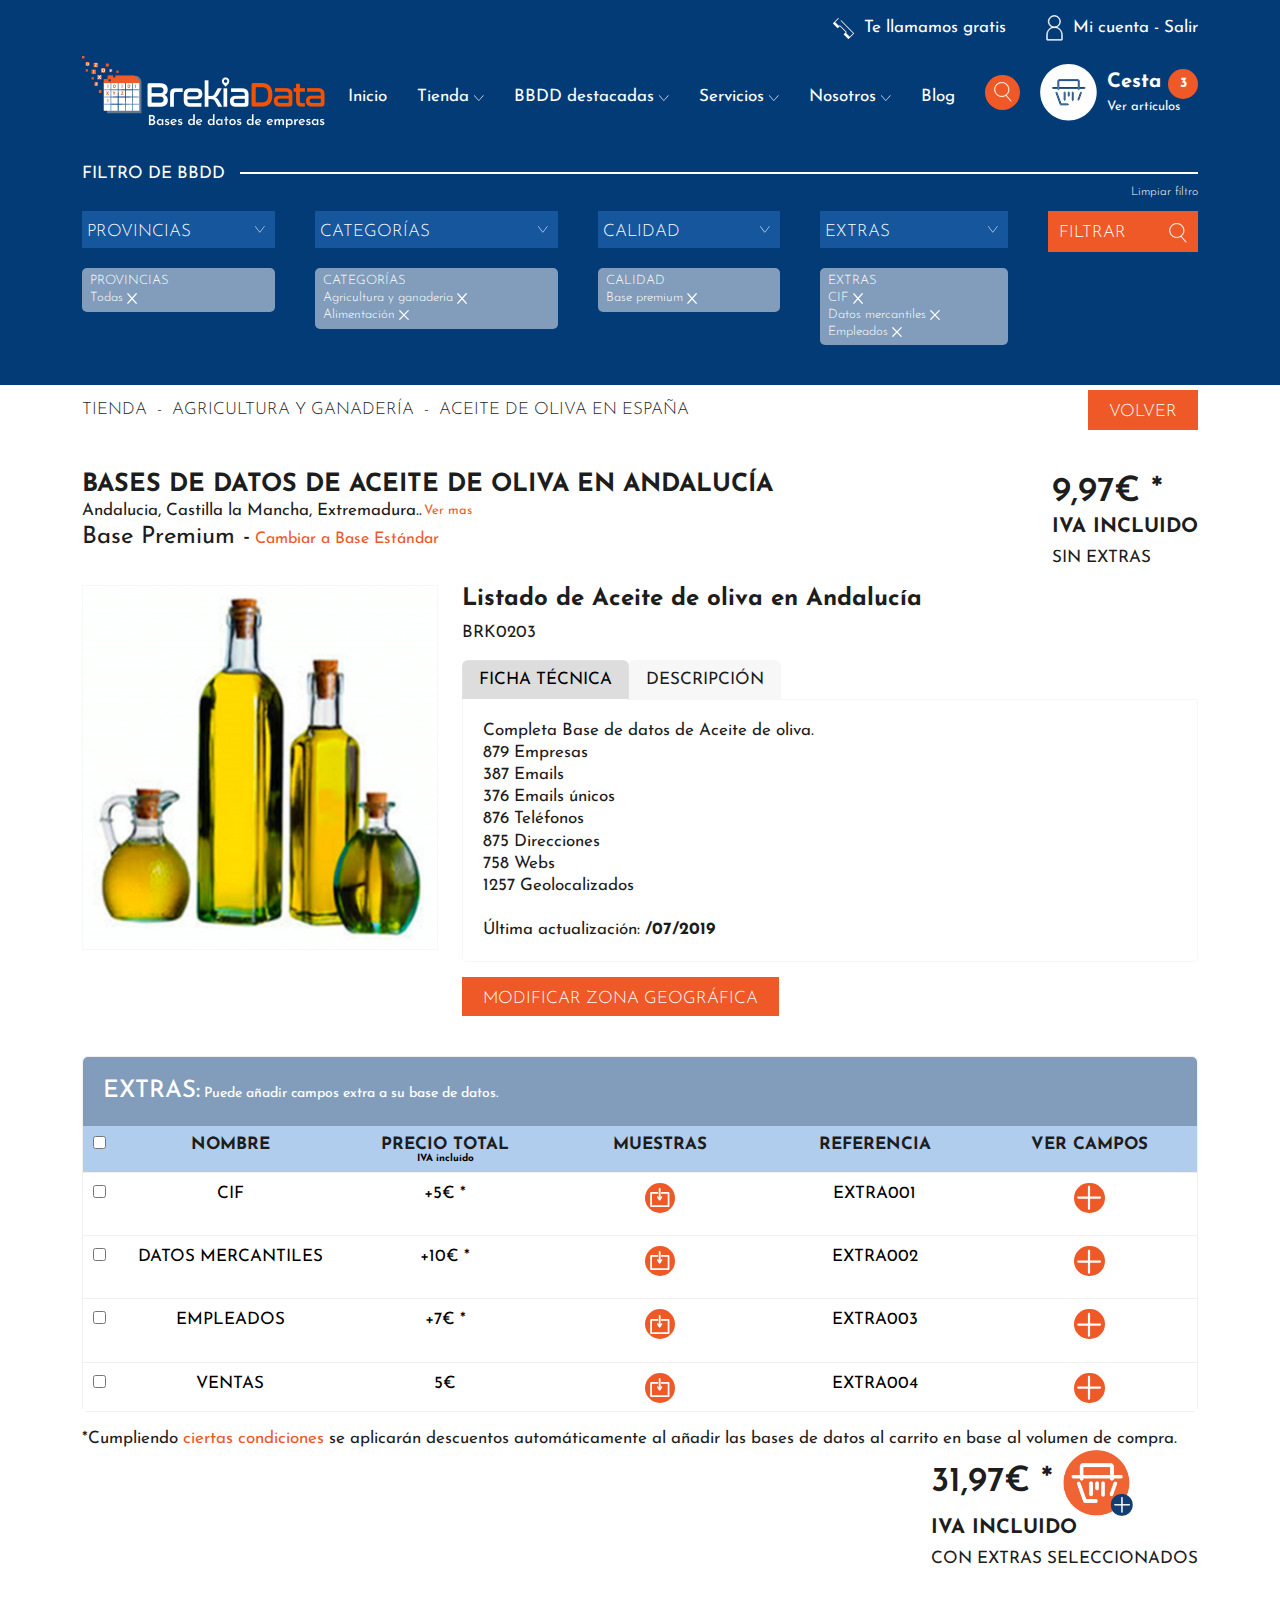
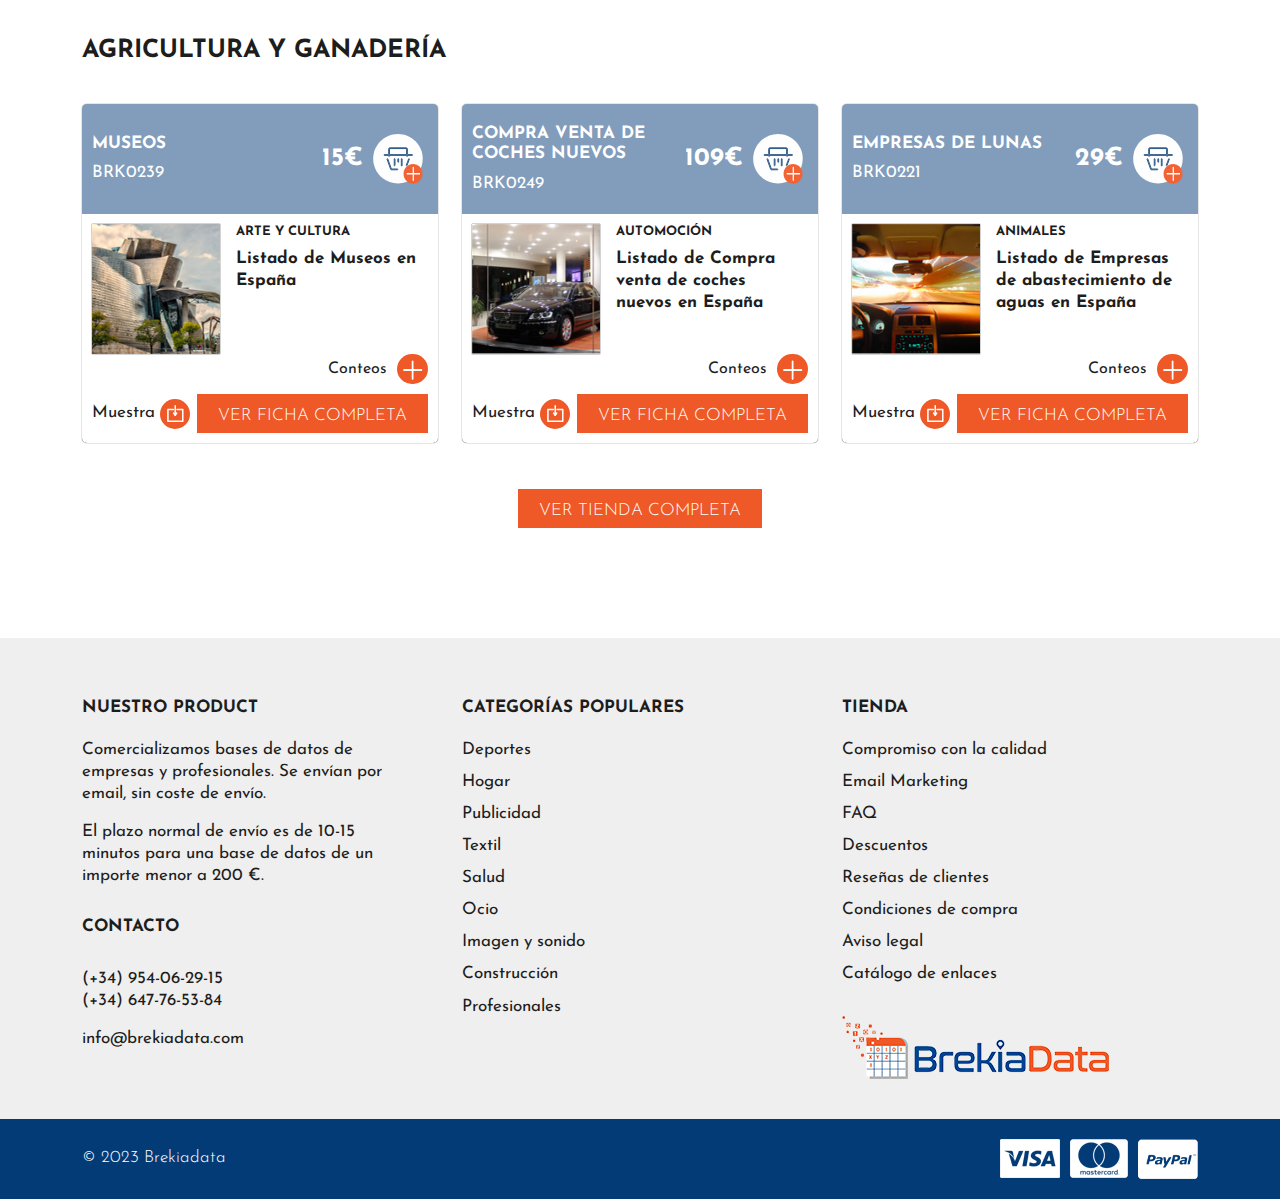
==== art-individal-Localizacio.html @ cdda5ea3 "seven page" ====
<!DOCTYPE html>
<html lang="en">
  <head>
    <title>BrekiaData</title>
    <meta charset="utf-8" />
    <meta name="viewport" content="width=device-width, initial-scale=1" />
    <link
      href="https://cdn.jsdelivr.net/npm/bootstrap@5.3.0/dist/css/bootstrap.min.css"
      rel="stylesheet"
    />
    <link rel="preconnect" href="https://fonts.googleapis.com" />
    <link rel="preconnect" href="https://fonts.gstatic.com" crossorigin />
    <link
      href="https://fonts.googleapis.com/css2?family=Josefin+Sans:wght@300;400;500;600;700&display=swap"
      rel="stylesheet"
    />
    <link rel="stylesheet" href="css/style.css" />
    <script src="https://cdn.jsdelivr.net/npm/bootstrap@5.3.0/dist/js/bootstrap.bundle.min.js"></script>
  </head>
  <body>
    <header class="header">
      <div class="container">
        <div class="top_header">
          <ul class="nav">
            <li>
              <a href="#"
                ><img src="images/telefono.png" alt="" />Te llamamos gratis</a
              >
            </li>
            <li>
              <a href="#"
                ><img src="images/user_icon.svg" class="user_icon" alt="" />Mi
                cuenta - Salir</a
              >
            </li>
          </ul>
        </div>
        <div class="header_bottom">
          <div class="logo">
            <a href="index.html"><img src="images/logo.png" alt="logo" /></a>
          </div>
          <div class="navigation_wrap">
            <div class="overlay"></div>
            <div class="nav_wrap">
              <ul class="nav">
                <li class="cross_btn">
                  <button type="button">
                    <img src="" alt="cross icon" />
                  </button>
                </li>
                <li>
                  <a href="#">Inicio</a>
                </li>
                <li>
                  <a href="#"
                    >Tienda
                    <span>
                      <img
                        src="images/down-arrow.svg"
                        class="down_arrow"
                        alt=""
                      />
                    </span>
                  </a>
                  <div class="dropdown-submenu_wrap">
                    <ul class="dropdown-submenu">
                      <li>
                        <a href="#" class="dropdown-menus">BBDD España</a>
                      </li>
                      <li class="childlink">
                        <a href="javascript:void(0)" class="dropdown-menus"
                          >BBDD por comunidades
                          <span>
                            <img
                              src="images/down-arrow.svg"
                              class="down_arrow"
                              alt=""
                            /> </span
                        ></a>
                        <ul class="child-link">
                          <li class="">
                            <a
                              class=""
                              href="#"
                              title="Bases de datos de Andalucia"
                              >Andalucia</a
                            >
                          </li>
                          <li class="">
                            <a
                              class=""
                              href="#"
                              title="Bases de datos de Aragon"
                              >Aragon</a
                            >
                          </li>
                          <li class="">
                            <a
                              class=""
                              href="#"
                              title="Bases de datos de Asturias"
                              >Asturias</a
                            >
                          </li>
                          <li class="">
                            <a
                              class=""
                              href="#"
                              title="Bases de datos de Cantabria"
                              >Cantabria</a
                            >
                          </li>
                          <li class="">
                            <a
                              class=""
                              href="#"
                              title="Bases de datos de Castilla La Mancha"
                              >Castilla La Mancha</a
                            >
                          </li>
                          <li class="">
                            <a
                              class=""
                              href="#"
                              title="Bases de datos de Castilla Leon"
                              >Castilla Leon</a
                            >
                          </li>
                          <li class="">
                            <a
                              class=""
                              href="#"
                              title="Bases de datos de Cataluña"
                              >Cataluña</a
                            >
                          </li>
                          <li class="">
                            <a class="" href="#" title="Bases de datos de Ceuta"
                              >Ceuta</a
                            >
                          </li>
                          <li class="">
                            <a
                              class=""
                              href="#"
                              title="Bases de datos de Comunidad Valenciana"
                              >Comunidad Valenciana</a
                            >
                          </li>
                          <li class="">
                            <a
                              class=""
                              href="#"
                              title="Bases de datos de Extremadura"
                              >Extremadura</a
                            >
                          </li>
                          <li class="">
                            <a
                              class=""
                              href="#"
                              title="Bases de datos de Galicia"
                              >Galicia</a
                            >
                          </li>
                          <li class="">
                            <a
                              class=""
                              href="#"
                              title="Bases de datos de Islas Baleares"
                              >Islas Baleares</a
                            >
                          </li>
                          <li class="">
                            <a
                              class=""
                              href="#"
                              title="Bases de datos de Islas Canarias"
                              >Islas Canarias</a
                            >
                          </li>
                          <li class="">
                            <a
                              class=""
                              href="#"
                              title="Bases de datos de La Rioja"
                              >La Rioja</a
                            >
                          </li>
                          <li class="">
                            <a
                              class=""
                              href="#"
                              title="Bases de datos de Madrid"
                              >Madrid</a
                            >
                          </li>
                          <li class="">
                            <a
                              class=""
                              href="#"
                              title="Bases de datos de Melilla"
                              >Melilla</a
                            >
                          </li>
                          <li class="">
                            <a
                              class=""
                              href="#"
                              title="Bases de datos de Murcia"
                              >Murcia</a
                            >
                          </li>
                          <li class="">
                            <a
                              class=""
                              href="#"
                              title="Bases de datos de Navarra"
                              >Navarra</a
                            >
                          </li>
                          <li class="">
                            <a
                              class=""
                              href="#"
                              title="Bases de datos de Pais Vasco"
                              >Pais Vasco</a
                            >
                          </li>
                        </ul>
                      </li>
                      <li class="childlink">
                        <a href="javascript:void(0)" class="dropdown-menus"
                          >BBDD por provincias
                          <span>
                            <img
                              src="images/down-arrow.svg"
                              class="down_arrow"
                              alt=""
                            /> </span
                        ></a>
                        <ul class="child-link">
                          <li class="childlink">
                            <a class="dropdown-menus"
                              >Andalucia
                              <span>
                                <img
                                  src="images/down-arrow.svg"
                                  class="down_arrow"
                                  alt=""
                                />
                              </span>
                            </a>
                            <ul class="grand-child-link">
                              <li class="grand-child">
                                <a
                                  class="level-3"
                                  href="#"
                                  title="Bases de datos de Almeria"
                                  >Almeria</a
                                >
                              </li>
                              <li class="grand-child">
                                <a
                                  class="level-3"
                                  href="#"
                                  title="Bases de datos de Cadiz"
                                  >Cadiz</a
                                >
                              </li>
                              <li class="grand-child">
                                <a
                                  class="level-3"
                                  href="#"
                                  title="Bases de datos de Cordoba"
                                  >Cordoba</a
                                >
                              </li>
                              <li class="grand-child">
                                <a
                                  class="level-3"
                                  href="#"
                                  title="Bases de datos de Granada"
                                  >Granada</a
                                >
                              </li>
                              <li class="grand-child">
                                <a
                                  class="level-3"
                                  href="#"
                                  title="Bases de datos de Huelva"
                                  >Huelva</a
                                >
                              </li>
                              <li class="grand-child">
                                <a
                                  class="level-3"
                                  href="#"
                                  title="Bases de datos de Jaen"
                                  >Jaen</a
                                >
                              </li>
                              <li class="grand-child">
                                <a
                                  class="level-3"
                                  href="#"
                                  title="Bases de datos de Malaga"
                                  >Malaga</a
                                >
                              </li>
                              <li class="grand-child">
                                <a
                                  class="level-3"
                                  href="#"
                                  title="Bases de datos de Sevilla"
                                  >Sevilla</a
                                >
                              </li>
                            </ul>
                          </li>
                          <li class="childlink">
                            <a class="dropdown-menus"
                              >Aragon
                              <span>
                                <img
                                  src="images/down-arrow.svg"
                                  class="down_arrow"
                                  alt=""
                                />
                              </span>
                            </a>
                            <ul class="grand-child-link">
                              <li class="grand-child">
                                <a
                                  class="level-3"
                                  href="#"
                                  title="Bases de datos de Almeria"
                                  >Huesca</a
                                >
                              </li>
                              <li class="grand-child">
                                <a
                                  class="level-3"
                                  href="#"
                                  title="Bases de datos de Cadiz"
                                  >Teruel</a
                                >
                              </li>
                            </ul>
                          </li>
                          <li>
                            <a href="#" class="dropdown-menus">Asturias</a>
                          </li>
                          <li>
                            <a href="#" class="dropdown-menus">Cantabria</a>
                          </li>
                          <li class="childlink">
                            <a class="dropdown-menus"
                              >Cataluña
                              <span>
                                <img
                                  src="images/down-arrow.svg"
                                  class="down_arrow"
                                  alt=""
                                />
                              </span>
                            </a>
                            <ul class="grand-child-link">
                              <li class="grand-child"></li>
                              <li class="grand-child">
                                <a
                                  class="level-3"
                                  href="#"
                                  title="Bases de datos de Barcelona"
                                  >Barcelona</a
                                >
                              </li>
                              <li class="grand-child">
                                <a
                                  class="level-3"
                                  href="#"
                                  title="Bases de datos de Gerona"
                                  >Gerona</a
                                >
                              </li>
                              <li class="grand-child">
                                <a
                                  class="level-3"
                                  href="#"
                                  title="Bases de datos de Lerida"
                                  >Lerida</a
                                >
                              </li>
                              <li class="grand-child">
                                <a
                                  class="level-3"
                                  href="#"
                                  title="Bases de datos de Tarragona"
                                  >Tarragona</a
                                >
                              </li>
                            </ul>
                          </li>
                          <li>
                            <a href="#" class="dropdown-menus">Ceuta</a>
                          </li>
                          <li class="childlink">
                            <a class="dropdown-menus"
                              >Comunidad Valenciana
                              <span>
                                <img
                                  src="images/down-arrow.svg"
                                  class="down_arrow"
                                  alt=""
                                />
                              </span>
                            </a>
                            <ul class="grand-child-link">
                              <li class="grand-child"></li>
                              <li class="grand-child">
                                <a
                                  class="level-3"
                                  href="#"
                                  title="Bases de datos de Valencia"
                                  >Valencia</a
                                >
                              </li>
                              <li class="grand-child">
                                <a
                                  class="level-3"
                                  href="#"
                                  title="Bases de datos de Alicante"
                                  >Alicante</a
                                >
                              </li>
                              <li class="grand-child">
                                <a
                                  class="level-3"
                                  href="#"
                                  title="Bases de datos de Castellon"
                                  >Castellon</a
                                >
                              </li>
                            </ul>
                          </li>
                          <li class="childlink">
                            <a class="dropdown-menus"
                              >Extremadura
                              <span>
                                <img
                                  src="images/down-arrow.svg"
                                  class="down_arrow"
                                  alt=""
                                />
                              </span>
                            </a>
                            <ul class="grand-child-link">
                              <li class="grand-child">
                                <a
                                  class="level-3"
                                  href="#"
                                  title="Bases de datos de Badajoz"
                                  >Badajoz</a
                                >
                              </li>
                              <li class="grand-child">
                                <a
                                  class="level-3"
                                  href="#"
                                  title="Bases de datos de Caceres"
                                  >Caceres</a
                                >
                              </li>
                            </ul>
                          </li>
                          <li class="childlink">
                            <a class="dropdown-menus"
                              >Galicia
                              <span>
                                <img
                                  src="images/down-arrow.svg"
                                  class="down_arrow"
                                  alt=""
                                />
                              </span>
                            </a>
                            <ul class="grand-child-link">
                              <li class="grand-child">
                                <a
                                  class="level-3"
                                  href="#"
                                  title="Bases de datos de La Coruña"
                                  >La Coruña</a
                                >
                              </li>
                              <li class="grand-child">
                                <a
                                  class="level-3"
                                  href="#"
                                  title="Bases de datos de Lugo"
                                  >Lugo</a
                                >
                              </li>
                              <li class="grand-child">
                                <a
                                  class="level-3"
                                  href="#"
                                  title="Bases de datos de Orense"
                                  >Orense</a
                                >
                              </li>
                              <li class="grand-child">
                                <a
                                  class="level-3"
                                  href="#"
                                  title="Bases de datos de Pontevedra"
                                  >Pontevedra</a
                                >
                              </li>
                            </ul>
                          </li>
                          <li class="">
                            <a
                              class="dropdown-menus"
                              href="#"
                              title="Bases de datos de Islas Canarias"
                              >Islas Canarias</a
                            >
                          </li>
                          <li class="">
                            <a
                              class="dropdown-menus"
                              href="#"
                              title="Bases de datos de La Rioja"
                              >La Rioja</a
                            >
                          </li>
                          <li class="">
                            <a
                              class="dropdown-menus"
                              href="#"
                              title="Bases de datos de Madrid"
                              >Madrid</a
                            >
                          </li>
                          <li class="">
                            <a
                              class="dropdown-menus"
                              href="#"
                              title="Bases de datos de Melilla"
                              >Melilla</a
                            >
                          </li>
                          <li class="">
                            <a
                              class="dropdown-menus"
                              href="#"
                              title="Bases de datos de Murcia"
                              >Murcia</a
                            >
                          </li>
                          <li class="">
                            <a
                              class="dropdown-menus"
                              href="#"
                              title="Bases de datos de Navarra"
                              >Navarra</a
                            >
                          </li>

                          <li class="childlink">
                            <a class="dropdown-menus"
                              >Pais Vasco
                              <span>
                                <img
                                  src="images/down-arrow.svg"
                                  class="down_arrow"
                                  alt=""
                                />
                              </span>
                            </a>
                            <ul class="grand-child-link">
                              <li class="grand-child">
                                <a
                                  class="level-3"
                                  href="#"
                                  title="Bases de datos de Alava"
                                  >Alava</a
                                >
                              </li>
                              <li class="grand-child">
                                <a
                                  class="level-3"
                                  href="#"
                                  title="Bases de datos de Guipuzcoa"
                                  >Guipuzcoa</a
                                >
                              </li>
                              <li class="grand-child">
                                <a
                                  class="level-3"
                                  href="#"
                                  title="Bases de datos de Vizcaya"
                                  >Vizcaya</a
                                >
                              </li>
                            </ul>
                          </li>
                        </ul>
                      </li>
                      <li class="childlink">
                        <a href="javascript:void(0)" class="dropdown-menus"
                          >BBDD por categorías
                          <img class="down_arrow" src="images/down-arrow.svg" />
                        </a>
                        <ul class="child-link">
                          <li class="childlink">
                            <a class="dropdown-menus">Categoría A – A &gt; </a>
                            <ul class="grand-child-link">
                              <li class="grand-child">
                                <a
                                  class="level-3"
                                  href="#"
                                  title="Bases de datos de Agricultura y Ganaderia"
                                  ><img
                                    class="level-3"
                                    src="agricultura-y-ganaderia.jpg"
                                  />Agricultura y Ganaderia</a
                                >
                              </li>
                              <li class="grand-child">
                                <a
                                  class="level-3"
                                  href="#"
                                  title="Bases de datos de Alimentacion"
                                  ><img
                                    class="level-3"
                                    src="alimentacion.jpg"
                                  />Alimentacion</a
                                >
                              </li>
                              <li class="grand-child">
                                <a
                                  class="level-3"
                                  href="#"
                                  title="Bases de datos de Animales"
                                  ><img
                                    class="level-3"
                                    src="animales.jpg"
                                  />Animales</a
                                >
                              </li>
                              <li class="grand-child">
                                <a
                                  class="level-3"
                                  href="#"
                                  title="Bases de datos de Arte y cultura"
                                  ><img
                                    class="level-3"
                                    src="arte-y-cultura.jpg"
                                  />Arte y cultura</a
                                >
                              </li>
                              <li class="grand-child">
                                <a
                                  class="level-3"
                                  href="#"
                                  title="Bases de datos de Audiovisuales"
                                  ><img
                                    class="level-3"
                                    src="imagen-y-sonido.jpg"
                                  />Audiovisuales</a
                                >
                              </li>
                              <li class="grand-child">
                                <a
                                  class="level-3"
                                  href="#"
                                  title="Bases de datos de Automoción"
                                  ><img
                                    class="level-3"
                                    src="coches.jpg"
                                  />Automoción</a
                                >
                              </li>
                            </ul>
                          </li>
                          <li class="childlink">
                            <a class="dropdown-menus">Categoría B – E &gt; </a>
                            <ul class="grand-child-link">
                              <li class="grand-child">
                                <a
                                  class="level-3"
                                  href="#"
                                  title="Bases de datos de Belleza y Estética"
                                  ><img
                                    class="level-3"
                                    src="belleza-y-estetica.jpg"
                                  />Belleza y Estética</a
                                >
                              </li>
                              <li class="grand-child">
                                <a
                                  class="level-3"
                                  href="#"
                                  title="Bases de datos de Comercio Internacional"
                                  ><img
                                    class="level-3"
                                    src="comercio-internacional.jpg"
                                  />Comercio Internacional</a
                                >
                              </li>
                              <li class="grand-child">
                                <a
                                  class="level-3"
                                  href="#"
                                  title="Bases de datos de Comercios"
                                  ><img
                                    class="level-3"
                                    src="establecimientos.jpg"
                                  />Comercios</a
                                >
                              </li>
                              <li class="grand-child">
                                <a
                                  class="level-3"
                                  href="#"
                                  title="Bases de datos de Construcción"
                                  ><img
                                    class="level-3"
                                    src="construccion.jpg"
                                  />Construcción</a
                                >
                              </li>
                              <li class="grand-child">
                                <a
                                  class="level-3"
                                  href="#"
                                  title="Bases de datos de Deportes"
                                  ><img
                                    class="level-3"
                                    src="deportes.jpg"
                                  />Deportes</a
                                >
                              </li>
                              <li class="grand-child">
                                <a
                                  class="level-3"
                                  href="#"
                                  title="Bases de datos de Educación"
                                  ><img
                                    class="level-3"
                                    src="enseñanza.jpg"
                                  />Educación</a
                                >
                              </li>
                              <li class="grand-child">
                                <a
                                  class="level-3"
                                  href="#"
                                  title="Bases de datos de Empresas de Transportes"
                                  ><img
                                    class="level-3"
                                    src="empresas-de-transportes.jpg"
                                  />Empresas de Transportes</a
                                >
                              </li>
                            </ul>
                          </li>
                          <li class="childlink">
                            <a class="dropdown-menus">Categoría H – M &gt; </a>
                            <ul class="grand-child-link">
                              <li class="grand-child">
                                <a
                                  class="level-3"
                                  href="#"
                                  title="Bases de datos de Hogar"
                                  ><img
                                    class="level-3"
                                    src="hogar.jpg"
                                  />Hogar</a
                                >
                              </li>
                              <li class="grand-child">
                                <a
                                  class="level-3"
                                  href="#"
                                  title="Bases de datos de Hosteleria"
                                  ><img
                                    class="level-3"
                                    src="hosteleria.jpg"
                                  />Hosteleria</a
                                >
                              </li>
                              <li class="grand-child">
                                <a
                                  class="level-3"
                                  href="#"
                                  title="Bases de datos de Ingenieria"
                                  ><img
                                    class="level-3"
                                    src="ingenieria.jpg"
                                  />Ingenieria</a
                                >
                              </li>
                              <li class="grand-child">
                                <a
                                  class="level-3"
                                  href="#"
                                  title="Bases de datos de Inmobiliario"
                                  ><img
                                    class="level-3"
                                    src="inmobiliario.jpg"
                                  />Inmobiliario</a
                                >
                              </li>
                              <li class="grand-child">
                                <a
                                  class="level-3"
                                  href="#"
                                  title="Bases de datos de Jardineria"
                                  ><img
                                    class="level-3"
                                    src="jardineria.jpg"
                                  />Jardineria</a
                                >
                              </li>
                              <li class="grand-child">
                                <a
                                  class="level-3"
                                  href="#"
                                  title="Bases de datos de Joyerías"
                                  ><img
                                    class="level-3"
                                    src="sector-joyero.jpg"
                                  />Joyerías</a
                                >
                              </li>
                              <li class="grand-child">
                                <a
                                  class="level-3"
                                  href="#"
                                  title="Bases de datos de Moda"
                                  ><img
                                    class="level-3"
                                    src="textil.jpg"
                                  />Moda</a
                                >
                              </li>
                              <li class="grand-child">
                                <a
                                  class="level-3"
                                  href="#"
                                  title="Bases de datos de Muebles"
                                  ><img
                                    class="level-3"
                                    src="muebles.jpg"
                                  />Muebles</a
                                >
                              </li>
                            </ul>
                          </li>
                          <li class="childlink">
                            <a class="dropdown-menus"> Categoría O – P &gt; </a>
                            <ul class="grand-child-link">
                              <li class="grand-child">
                                <a
                                  class="level-3"
                                  href="#"
                                  title="Bases de datos de Ocio"
                                  ><img class="level-3" src="ocio.jpg" />Ocio</a
                                >
                              </li>
                              <li class="grand-child">
                                <a
                                  class="level-3"
                                  href="#"
                                  title="Bases de datos de Organismos Públicos"
                                  ><img
                                    class="level-3"
                                    src="organismos-publicos.jpg"
                                  />Organismos Públicos</a
                                >
                              </li>
                              <li class="grand-child">
                                <a
                                  class="level-3"
                                  href="#"
                                  title="Bases de datos de Organizaciones sin ánimo de lucro"
                                  ><img
                                    class="level-3"
                                    src="organizaciones-sin-animo-de-lucro.jpg"
                                  />Organizaciones sin ánimo de lucro</a
                                >
                              </li>
                              <li class="grand-child">
                                <a
                                  class="level-3"
                                  href="#"
                                  title="Bases de datos de Profesionales"
                                  ><img
                                    class="level-3"
                                    src="profesionales.jpg"
                                  />Profesionales</a
                                >
                              </li>
                              <li class="grand-child">
                                <a
                                  class="level-3"
                                  href="#"
                                  title="Bases de datos de Publicidad"
                                  ><img
                                    class="level-3"
                                    src="publicidad.jpg"
                                  />Publicidad</a
                                >
                              </li>
                            </ul>
                          </li>
                          <li class="childlink">
                            <a class="dropdown-menus">Categoría S - Z &gt; </a>
                            <ul class="grand-child-link">
                              <li class="grand-child">
                                <a
                                  class="level-3"
                                  href="#"
                                  title="Bases de datos de Salud"
                                  ><img
                                    class="level-3"
                                    src="salud.jpg"
                                  />Salud</a
                                >
                              </li>
                              <li class="grand-child">
                                <a
                                  class="level-3"
                                  href="#"
                                  title="Bases de datos de Sector financiero"
                                  ><img
                                    class="level-3"
                                    src="sector-financiero.jpg"
                                  />Sector financiero</a
                                >
                              </li>
                              <li class="grand-child">
                                <a
                                  class="level-3"
                                  href="#"
                                  title="Bases de datos de Seguridad"
                                  ><img
                                    class="level-3"
                                    src="seguridad.jpg"
                                  />Seguridad</a
                                >
                              </li>
                              <li class="grand-child">
                                <a
                                  class="level-3"
                                  href="#"
                                  title="Bases de datos de Servicios"
                                  ><img
                                    class="level-3"
                                    src="servicios-a-empresas.jpg"
                                  />Servicios</a
                                >
                              </li>
                              <li class="grand-child">
                                <a
                                  class="dropdown-menus"
                                  class="level-3"
                                  href="#"
                                  title="Bases de datos de Servicios industriales"
                                  ><img
                                    class="level-3"
                                    src="servicios-industriales.jpg"
                                  />Servicios industriales</a
                                >
                              </li>
                              <li class="grand-child">
                                <a
                                  class="dropdown-menus"
                                  class="level-3"
                                  href="#"
                                  title="Bases de datos de Telecomunicaciones"
                                  ><img
                                    class="level-3"
                                    src="telecomunicaciones.jpg"
                                  />Telecomunicaciones</a
                                >
                              </li>
                              <li class="grand-child">
                                <a
                                  class="dropdown-menus"
                                  class="level-3"
                                  href="#"
                                  title="Bases de datos de Tercera Edad"
                                  ><img
                                    class="level-3"
                                    src="tercera-edad.jpg"
                                  />Tercera Edad</a
                                >
                              </li>
                              <li class="grand-child">
                                <a
                                  class="dropdown-menus"
                                  class="level-3"
                                  href="#"
                                  title="Bases de datos de Turismo"
                                  ><img
                                    class="level-3"
                                    src="turismo.jpg"
                                  />Turismo</a
                                >
                              </li>
                            </ul>
                          </li>
                        </ul>
                      </li>
                      <li class="childlink">
                        <a href="javascript:void(0)" class="dropdown-menus"
                          >Servicios sobre ficheros
                          <span>
                            <img
                              src="images/down-arrow.svg"
                              class="down_arrow"
                              alt=""
                            /> </span
                        ></a>
                        <ul class="child-link">
                          <li>
                            <a href="#" title="Verificador de emails"
                              >Verificador de emails</a
                            >
                          </li>
                          <li>
                            <a href="#" title="Verificador de urls"
                              >Verificador de urls</a
                            >
                          </li>
                          <li>
                            <a href="#" title="Dividir nombres y apellidos"
                              >Dividir nombres y apellidos</a
                            >
                          </li>
                        </ul>
                      </li>
                      <li class="childlink">
                        <a href="javascript:void(0)" class="dropdown-menus"
                          >Otros servicios
                          <span>
                            <img
                              src="images/down-arrow.svg"
                              class="down_arrow"
                              alt=""
                            /> </span
                        ></a>
                        <ul class="child-link">
                          <li>
                            <a
                              href="diseno-de-newsletters"
                              title="Diseño de newsletters"
                              >Diseño de newsletters</a
                            >
                          </li>
                          <li>
                            <a href="#" title="Web scraping">Web scraping</a>
                          </li>
                        </ul>
                      </li>
                      <li class="childlink">
                        <a href="javascript:void(0)" class="dropdown-menus"
                          >Servicios externos
                          <span>
                            <img
                              src="images/down-arrow.svg"
                              class="down_arrow"
                              alt=""
                            /> </span
                        ></a>
                        <ul class="child-link">
                          <li>
                            <a href="#" title="Campañas de email marketing"
                              >Campañas de email marketing</a
                            >
                          </li>
                          <li>
                            <a href="#" title="Bases de datos de particulares"
                              >BBDD de particulares</a
                            >
                          </li>
                        </ul>
                      </li>
                    </ul>
                  </div>
                </li>

                <li>
                  <a href="#"
                    >BBDD destacadas
                    <span>
                      <img
                        src="images/down-arrow.svg"
                        class="down_arrow"
                        alt=""
                      />
                    </span>
                  </a>
                  <div class="dropdown-submenu_wrap">
                    <ul class="dropdown-submenu">
                      <li class="childlink">
                        <a href="javascript:void(0)" class="dropdown-menus"
                          >Zonas destacadas</a
                        >
                        <ul class="child-link">
                          <li class="childlink">
                            <a class="dropdown-menus"> Provincias ></a>
                            <ul class="grand-child-link">
                              <li class="grand-child">
                                <a href="#" title="Bases de datos de Madrid"
                                  >Madrid</a
                                >
                              </li>
                              <li class="grand-child">
                                <a href="#" title="Bases de datos de Barcelona"
                                  >Barcelona</a
                                >
                              </li>
                              <li class="grand-child">
                                <a href="#" title="Bases de datos de Malaga"
                                  >Malaga</a
                                >
                              </li>
                              <li class="grand-child">
                                <a href="#" title="Bases de datos de Sevilla"
                                  >Sevilla</a
                                >
                              </li>
                              <li class="grand-child">
                                <a href="#" title="Bases de datos de Valencia"
                                  >Valencia</a
                                >
                              </li>
                              <li class="grand-child">
                                <a
                                  href="#"
                                  title="Bases de datos de Islas Baleares"
                                  >Islas Baleares</a
                                >
                              </li>
                              <li class="grand-child">
                                <a href="#" title="Bases de datos de Alicante"
                                  >Alicante</a
                                >
                              </li>
                              <li class="grand-child">
                                <a href="#" title="Bases de datos de Vizcaya"
                                  >Vizcaya</a
                                >
                              </li>
                              <li class="grand-child">
                                <a href="#" title="Bases de datos de Murcia"
                                  >Murcia</a
                                >
                              </li>
                              <li class="grand-child">
                                <a href="#" title="Bases de datos de Gerona"
                                  >Gerona</a
                                >
                              </li>
                            </ul>
                          </li>
                          <li class="childlink">
                            <a class="dropdown-menus"
                              >Comunidades
                              <span>
                                <img
                                  src="images/down-arrow.svg"
                                  class="down_arrow"
                                  alt=""
                                />
                              </span>
                            </a>
                            <ul class="grand-child-link">
                              <li class="grand-child">
                                <a href="#" title="Bases de datos de Madrid"
                                  >Madrid</a
                                >
                              </li>
                              <li class="grand-child">
                                <a href="#" title="Bases de datos de Cataluña"
                                  >Cataluña</a
                                >
                              </li>
                              <li class="grand-child">
                                <a href="#" title="Bases de datos de Andalucia"
                                  >Andalucia</a
                                >
                              </li>
                              <li class="grand-child">
                                <a
                                  href="#"
                                  title="Bases de datos de Comunidad Valenciana"
                                  >Comunidad Valenciana</a
                                >
                              </li>
                              <li class="grand-child">
                                <a href="#" title="Bases de datos de Pais Vasco"
                                  >Pais Vasco</a
                                >
                              </li>
                              <li class="grand-child">
                                <a
                                  href="#"
                                  title="Bases de datos de Islas Baleares"
                                  >Islas Baleares</a
                                >
                              </li>
                              <li class="grand-child">
                                <a
                                  href="#"
                                  title="Bases de datos de Islas Canarias"
                                  >Islas Canarias</a
                                >
                              </li>
                              <li class="grand-child">
                                <a href="#" title="Bases de datos de Murcia"
                                  >Murcia</a
                                >
                              </li>
                              <li class="grand-child">
                                <a
                                  href="#"
                                  title="Bases de datos de Castilla Leon"
                                  >Castilla Leon</a
                                >
                              </li>
                              <li class="grand-child">
                                <a href="#" title="Bases de datos de Asturias"
                                  >Asturias</a
                                >
                              </li>
                            </ul>
                          </li>
                        </ul>
                      </li>

                      <li class="childlink">
                        <a href="javascript:void(0)" class="dropdown-menus"
                          >Categorías destacadas
                          <span>
                            <img
                              src="images/down-arrow.svg"
                              class="down_arrow"
                              alt=""
                            /> </span
                        ></a>
                        <ul class="child-link">
                          <li>
                            <a href="#" title="Bases de datos de Salud"
                              ><img src="salud.jpg" />Salud</a
                            >
                          </li>
                          <li>
                            <a href="#" title="Bases de datos de Construcción"
                              ><img src="construccion.jpg" />Construcción</a
                            >
                          </li>
                          <li>
                            <a href="#" title="Bases de datos de Hosteleria"
                              ><img src="hosteleria.jpg" />Hosteleria</a
                            >
                          </li>
                          <li>
                            <a href="#" title="Bases de datos de Profesionales"
                              ><img src="profesionales.jpg" />Profesionales</a
                            >
                          </li>
                          <li>
                            <a href="#" title="Bases de datos de Turismo"
                              ><img src="turismo.jpg" />Turismo</a
                            >
                          </li>
                          <li>
                            <a
                              href="#"
                              title="Bases de datos de Belleza y Estética"
                              ><img src="belleza-y-estetica.jpg" />Belleza y
                              Estética</a
                            >
                          </li>
                          <li>
                            <a href="#" title="Bases de datos de Comercios"
                              ><img src="establecimientos.jpg" />Comercios</a
                            >
                          </li>
                          <li>
                            <a href="#" title="Bases de datos de Educación"
                              ><img src="enseñanza.jpg" />Educación</a
                            >
                          </li>
                          <li>
                            <a
                              href="#"
                              title="Bases de datos de Servicios industriales"
                              ><img src="servicios-industriales.jpg" />Servicios
                              industriales</a
                            >
                          </li>
                          <li>
                            <a href="#" title="Bases de datos de Automoción"
                              ><img src="coches.jpg" />Automoción</a
                            >
                          </li>
                          <li>
                            <a href="#" title="Bases de datos de Alimentacion"
                              ><img src="alimentacion.jpg" />Alimentacion</a
                            >
                          </li>
                          <li>
                            <a href="#" title="Bases de datos de Inmobiliario"
                              ><img src="inmobiliario.jpg" />Inmobiliario</a
                            >
                          </li>
                        </ul>
                      </li>
                      <li class="childlink">
                        <a href="javascript:void(0)" class="dropdown-menus"
                          >Actividades destacadas
                          <span>
                            <img
                              src="images/down-arrow.svg"
                              class="down_arrow"
                              alt=""
                            /> </span
                        ></a>
                        <ul class="child-link">
                          <li>
                            <a
                              href="#"
                              title="Bases de datos de Restaurantes en España"
                              >Restaurantes</a
                            >
                          </li>
                          <li>
                            <a
                              href="#"
                              title="Bases de datos de Farmacias en España"
                              >Farmacias</a
                            >
                          </li>
                          <li>
                            <a
                              href="#"
                              title="Bases de datos de Clinicas dentales en España"
                              >Clinicas dentales</a
                            >
                          </li>
                          <li>
                            <a
                              href="#"
                              title="Bases de datos de Hoteles en España"
                              >Hoteles</a
                            >
                          </li>
                          <li>
                            <a
                              href="#"
                              title="Bases de datos de Peluquerias en España"
                              >Peluquerias</a
                            >
                          </li>
                          <li>
                            <a
                              href="#"
                              title="Bases de datos de Inmobiliarias en España"
                              >Inmobiliarias</a
                            >
                          </li>
                          <li>
                            <a
                              href="#"
                              title="Bases de datos de Talleres de automoviles en España"
                              >Talleres de automoviles</a
                            >
                          </li>
                          <li>
                            <a
                              href="#"
                              title="Bases de datos de Constructoras en España"
                              >Constructoras</a
                            >
                          </li>
                          <li>
                            <a
                              href="#"
                              title="Bases de datos de Centros de estetica en España"
                              >Centros de estetica</a
                            >
                          </li>
                          <li>
                            <a
                              href="#"
                              title="Bases de datos de Colegios privados en España"
                              >Colegios privados</a
                            >
                          </li>
                          <li>
                            <a
                              href="#"
                              title="Bases de datos de Arquitectura en España"
                              >Arquitectura</a
                            >
                          </li>
                          <li>
                            <a
                              href="#"
                              title="Bases de datos de Administradores de Fincas en España"
                              >Administradores de Fincas</a
                            >
                          </li>
                          <li>
                            <a
                              href="#"
                              title="Bases de datos de Abogados en España"
                              >Abogados</a
                            >
                          </li>
                          <li>
                            <a
                              href="#"
                              title="Bases de datos de Empresas de reformas en España"
                              >Empresas de reformas</a
                            >
                          </li>
                          <li>
                            <a
                              href="#"
                              title="Bases de datos de Casas rurales en España"
                              >Casas rurales</a
                            >
                          </li>
                        </ul>
                      </li>
                    </ul>
                  </div>
                </li>
                <li>
                  <a href="#"
                    >Servicios
                    <span>
                      <img
                        src="images/down-arrow.svg"
                        class="down_arrow"
                        alt=""
                      />
                    </span>
                  </a>
                  <div class="dropdown-submenu_wrap">
                    <ul class="dropdown-submenu">
                      <li>
                        <a
                          class="dropdown-menus"
                          href="#"
                          title="Bases de datos en venta"
                          >BBDD en venta</a
                        >
                      </li>
                      <li>
                        <a
                          class="dropdown-menus"
                          href="#"
                          title="Bases de datos personalizadas"
                          >BBDD personalizadas</a
                        >
                      </li>
                      <li>
                        <a
                          class="dropdown-menus"
                          href="#"
                          title="Listado de Empresas España"
                          >Listado de Empresas España</a
                        >
                      </li>
                      <li>
                        <a
                          class="dropdown-menus"
                          href="#"
                          title="Base de datos de correos electrónicos"
                          >Base de datos de correos electrónicos</a
                        >
                      </li>
                      <li>
                        <a
                          class="dropdown-menus"
                          href="#"
                          title="Bases de datos de empresas"
                          >Bases de datos de empresas</a
                        >
                      </li>
                    </ul>
                  </div>
                </li>
                <li>
                  <a href="#"
                    >Nosotros
                    <span>
                      <img
                        src="images/down-arrow.svg"
                        class="down_arrow"
                        alt=""
                      />
                    </span>
                  </a>
                  <div class="dropdown-submenu_wrap">
                    <ul class="dropdown-submenu">
                      <li>
                        <a class="dropdown-menus" href="#" title="Quiénes somos"
                          >Quiénes somos</a
                        >
                      </li>
                      <li>
                        <a class="dropdown-menus" href="#" title="Contacto"
                          >Contacto</a
                        >
                      </li>
                    </ul>
                  </div>
                </li>
                <li><a href="#">Blog</a></li>
              </ul>
            </div>
          </div>
          <div class="cart_search_wrap">
            <div class="toggle_mobile">
              <span>toggle</span>
            </div>
            <ul class="nav align-center">
              <li>
                <button type="button" class="search_btn">
                  <img
                    src="images/search_icon.svg"
                    class="search_icon"
                    alt="search_icon"
                  />
                </button>
              </li>
              <li>
                <a href="#" class="cart_show">
                  <span>
                    <img src="images/cart_icon.svg" alt="" />
                  </span>
                  <div class="cart_data">
                    <h5 class="cart_title">
                      Cesta
                      <span class="cart_value">3</span>
                    </h5>
                    <p>Ver artículos</p>
                  </div>
                </a>
              </li>
            </ul>
          </div>
        </div>
      </div>
    </header>

    <div class="search_box">
      <div class="container">
        <div class="search_inner">
          <div class="input_wrap">
            <input type="text" placeholder="" />
            <div class="search_result">
              <p>Empresa de mensajeria</p>
              <p>Empresa exportadoras</p>
              <p>Empresa de requestas de automovil</p>
              <p>Empresa de jardineria</p>
              <p>Empresa de limpieza</p>
              <p>Empresa bolsos</p>
              <p>Empresa de lenceria</p>
              <p>Empresa de ropa de hogar</p>
            </div>
          </div>
          <div class="input_wrap">
            <input type="text" placeholder="" />
            <div class="search_result">
              <p>Empresa de mensajeria</p>
              <p>Empresa exportadoras</p>
              <p>Empresa de requestas de automovil</p>
              <p>Empresa de jardineria</p>
              <p>Empresa de limpieza</p>
              <p>Empresa bolsos</p>
              <p>Empresa de lenceria</p>
              <p>Empresa de ropa de hogar</p>
            </div>
          </div>

          <button type="button" class="search_btn">
            <img
              src="images/search_icon.svg"
              class="search_icon"
              alt="search_icon"
            />
          </button>
        </div>
        <div class="cerrar_buscador">
          <button type="button">Cerrar buscador</button>
        </div>
      </div>
    </div>
    <section class="filter">
      <div class="container">
        <div class="filter_wrap">
          <div class="filter_title">
            <span>FILTRO DE BBDD</span>
          </div>
          <div class="limpair_filter"><a href="#"> Limpiar filtro </a></div>
          <div class="filter_main_wrap">
            <div class="filer_box">
              <div class="filer_text">
                PROVINCIAS
                <img src="images/down-arrow.svg" class="down_arrow" alt="" />
              </div>
              <div class="select_filter_data">
                <p class="title">PROVINCIAS</p>
                <ul>
                  <li>
                    <button type="button">
                      Todas
                      <img class="close_icon" src="images/cross_icon.svg" />
                    </button>
                  </li>
                </ul>
              </div>
              <div class="filter_drodown">
                <ul class="comunidad-autonoma filter_drodown_ul">
                  <div class="col left">
                    <li class="checkbox">
                      <input
                        type="checkbox"
                        class="check-comunidad-autonoma"
                      /><label for="ca1" class="label-comunidad-autonoma"
                        ><strong>Todas Zonas</strong></label
                      >
                    </li>
                    <li class="checkbox">
                      <input
                        type="checkbox"
                        class="check-comunidad-autonoma"
                      /><label for="ca1" class="label-comunidad-autonoma"
                        ><strong>Andalucia</strong></label
                      >
                      <ul class="provincias expanded">
                        <li class="checkbox">
                          <input
                            type="checkbox"
                            class="check-provincia"
                          /><label>Almeria</label>
                        </li>
                        <li class="checkbox">
                          <input
                            type="checkbox"
                            class="check-provincia"
                          /><label>Cadiz</label>
                        </li>
                        <li class="checkbox">
                          <input
                            type="checkbox"
                            class="check-provincia"
                          /><label>Cordoba</label>
                        </li>
                        <li class="checkbox">
                          <input
                            type="checkbox"
                            class="check-provincia"
                          /><label>Granada</label>
                        </li>
                        <li class="checkbox">
                          <input
                            type="checkbox"
                            class="check-provincia"
                          /><label>Huelva</label>
                        </li>
                        <li class="checkbox">
                          <input
                            type="checkbox"
                            class="check-provincia"
                          /><label>Jaen</label>
                        </li>
                        <li class="checkbox">
                          <input
                            type="checkbox"
                            class="check-provincia"
                          /><label>Malaga</label>
                        </li>
                        <li class="checkbox">
                          <input
                            type="checkbox"
                            class="check-provincia"
                          /><label>Sevilla</label>
                        </li>
                      </ul>
                    </li>
                    <li class="checkbox">
                      <input
                        type="checkbox"
                        class="check-comunidad-autonoma"
                      /><label class="label-comunidad-autonoma"
                        ><strong>Aragon</strong></label
                      >
                      <ul class="provincias expanded">
                        <li class="checkbox">
                          <input
                            type="checkbox"
                            class="check-provincia"
                          /><label>Huesca</label>
                        </li>
                        <li class="checkbox">
                          <input
                            type="checkbox"
                            class="check-provincia"
                          /><label>Teruel</label>
                        </li>
                        <li class="checkbox">
                          <input
                            type="checkbox"
                            class="check-provincia"
                          /><label>Zaragoza</label>
                        </li>
                      </ul>
                    </li>
                  </div>
                  <div class="col left">
                    <li class="checkbox">
                      <input
                        type="checkbox"
                        class="check-comunidad-autonoma"
                      /><label class="label-comunidad-autonoma"
                        ><strong>Asturias</strong></label
                      >
                      <ul class="provincias expanded">
                        <li class="checkbox">
                          <input
                            type="checkbox"
                            class="check-provincia"
                          /><label>Asturias</label>
                        </li>
                      </ul>
                    </li>
                    <li class="checkbox">
                      <input
                        type="checkbox"
                        class="check-comunidad-autonoma"
                      /><label class="label-comunidad-autonoma"
                        ><strong>Cantabria</strong></label
                      >
                      <ul class="provincias expanded">
                        <li class="checkbox">
                          <input
                            type="checkbox"
                            class="check-provincia"
                          /><label>Cantabria</label>
                        </li>
                      </ul>
                    </li>
                    <li class="checkbox">
                      <input
                        type="checkbox"
                        class="check-comunidad-autonoma"
                      /><label class="label-comunidad-autonoma"
                        ><strong>Castilla La Mancha</strong></label
                      >
                      <ul class="provincias expanded">
                        <li class="checkbox">
                          <input
                            type="checkbox"
                            class="check-provincia"
                          /><label>Albacete</label>
                        </li>
                        <li class="checkbox">
                          <input
                            type="checkbox"
                            class="check-provincia"
                          /><label>Ciudad Real</label>
                        </li>
                        <li class="checkbox">
                          <input
                            type="checkbox"
                            class="check-provincia"
                          /><label>Cuenca</label>
                        </li>
                        <li class="checkbox">
                          <input
                            type="checkbox"
                            class="check-provincia"
                          /><label>Guadalajara</label>
                        </li>
                        <li class="checkbox">
                          <input
                            type="checkbox"
                            class="check-provincia"
                          /><label>Toledo</label>
                        </li>
                      </ul>
                    </li>
                  </div>
                  <div class="col left">
                    <li class="checkbox">
                      <input
                        type="checkbox"
                        class="check-comunidad-autonoma"
                      /><label class="label-comunidad-autonoma"
                        ><strong>Castilla Leon</strong></label
                      >
                      <ul class="provincias expanded">
                        <li class="checkbox">
                          <input
                            type="checkbox"
                            class="check-provincia"
                          /><label>Avila</label>
                        </li>
                        <li class="checkbox">
                          <input
                            type="checkbox"
                            class="check-provincia"
                          /><label>Burgos</label>
                        </li>
                        <li class="checkbox">
                          <input
                            type="checkbox"
                            class="check-provincia"
                          /><label>Leon</label>
                        </li>
                        <li class="checkbox">
                          <input
                            type="checkbox"
                            class="check-provincia"
                          /><label>Palencia</label>
                        </li>
                        <li class="checkbox">
                          <input
                            type="checkbox"
                            class="check-provincia"
                          /><label>Salamanca</label>
                        </li>
                        <li class="checkbox">
                          <input
                            type="checkbox"
                            class="check-provincia"
                          /><label>Segovia</label>
                        </li>
                        <li class="checkbox">
                          <input
                            type="checkbox"
                            class="check-provincia"
                          /><label>Soria</label>
                        </li>
                        <li class="checkbox">
                          <input
                            type="checkbox"
                            class="check-provincia"
                          /><label>Valladolid</label>
                        </li>
                        <li class="checkbox">
                          <input
                            type="checkbox"
                            class="check-provincia"
                          /><label>Zamora</label>
                        </li>
                      </ul>
                    </li>
                  </div>
                  <div class="col left">
                    <li class="checkbox">
                      <input
                        type="checkbox"
                        class="check-comunidad-autonoma"
                      /><label class="label-comunidad-autonoma"
                        ><strong>Cataluña</strong></label
                      >
                      <ul class="provincias expanded">
                        <li class="checkbox">
                          <input
                            type="checkbox"
                            class="check-provincia"
                          /><label>Barcelona</label>
                        </li>
                        <li class="checkbox">
                          <input
                            type="checkbox"
                            class="check-provincia"
                          /><label>Gerona</label>
                        </li>
                        <li class="checkbox">
                          <input
                            type="checkbox"
                            class="check-provincia"
                          /><label>Lerida</label>
                        </li>
                        <li class="checkbox">
                          <input
                            type="checkbox"
                            class="check-provincia"
                          /><label>Tarragona</label>
                        </li>
                      </ul>
                    </li>
                    <li class="checkbox">
                      <input
                        type="checkbox"
                        class="check-comunidad-autonoma"
                      /><label class="label-comunidad-autonoma"
                        ><strong>Ceuta</strong></label
                      >
                      <ul class="provincias expanded">
                        <li class="checkbox">
                          <input
                            type="checkbox"
                            class="check-provincia"
                          /><label for="pceuta">Ceuta</label>
                        </li>
                      </ul>
                    </li>
                    <li class="checkbox">
                      <input
                        type="checkbox"
                        class="check-comunidad-autonoma"
                      /><label class="label-comunidad-autonoma"
                        ><strong>Comunidad Valenciana</strong></label
                      >
                      <ul class="provincias expanded">
                        <li class="checkbox">
                          <input
                            type="checkbox"
                            class="check-provincia"
                          /><label>Alicante</label>
                        </li>
                        <li class="checkbox">
                          <input
                            type="checkbox"
                            class="check-provincia"
                          /><label>Castellon</label>
                        </li>
                        <li class="checkbox">
                          <input
                            type="checkbox"
                            class="check-provincia"
                          /><label>Valencia</label>
                        </li>
                      </ul>
                    </li>
                  </div>
                  <div class="col left">
                    <li class="checkbox">
                      <input
                        type="checkbox"
                        class="check-comunidad-autonoma"
                      /><label class="label-comunidad-autonoma"
                        ><strong>Extremadura</strong></label
                      >
                      <ul class="provincias expanded">
                        <li class="checkbox">
                          <input
                            type="checkbox"
                            class="check-provincia"
                          /><label>Badajoz</label>
                        </li>
                        <li class="checkbox">
                          <input
                            type="checkbox"
                            class="check-provincia"
                          /><label>Caceres</label>
                        </li>
                      </ul>
                    </li>
                    <li class="checkbox">
                      <input
                        type="checkbox"
                        class="check-comunidad-autonoma"
                      /><label class="label-comunidad-autonoma"
                        ><strong>Galicia</strong></label
                      >
                      <ul class="provincias expanded">
                        <li class="checkbox">
                          <input
                            type="checkbox"
                            class="check-provincia"
                          /><label>La Coruña</label>
                        </li>
                        <li class="checkbox">
                          <input
                            type="checkbox"
                            class="check-provincia"
                          /><label>Lugo</label>
                        </li>
                        <li class="checkbox">
                          <input
                            type="checkbox"
                            class="check-provincia"
                          /><label>Orense</label>
                        </li>
                        <li class="checkbox">
                          <input
                            type="checkbox"
                            class="check-provincia"
                          /><label>Pontevedra</label>
                        </li>
                      </ul>
                    </li>
                    <li class="checkbox">
                      <input
                        type="checkbox"
                        class="check-comunidad-autonoma"
                      /><label class="label-comunidad-autonoma"
                        ><strong>Islas Baleares</strong></label
                      >
                      <ul class="provincias expanded">
                        <li class="checkbox">
                          <input
                            type="checkbox"
                            value="islas-baleares"
                            class="check-provincia"
                          /><label for="pislas-baleares">Islas Baleares</label>
                        </li>
                      </ul>
                    </li>
                  </div>
                  <div class="col left">
                    <li class="checkbox">
                      <input
                        type="checkbox"
                        class="check-comunidad-autonoma"
                      /><label class="label-comunidad-autonoma"
                        ><strong>Islas Canarias</strong></label
                      >
                      <ul class="provincias expanded">
                        <li class="checkbox">
                          <input
                            type="checkbox"
                            class="check-provincia"
                          /><label>Las Palmas</label>
                        </li>
                        <li class="checkbox">
                          <input
                            type="checkbox"
                            class="check-provincia"
                          /><label>Santa Cruz de Tenerife</label>
                        </li>
                      </ul>
                    </li>
                    <li class="checkbox">
                      <input
                        type="checkbox"
                        class="check-comunidad-autonoma"
                      /><label class="label-comunidad-autonoma"
                        ><strong>La Rioja</strong></label
                      >
                      <ul class="provincias expanded">
                        <li class="checkbox">
                          <input
                            type="checkbox"
                            class="check-provincia"
                          /><label>La Rioja</label>
                        </li>
                      </ul>
                    </li>
                    <li class="checkbox">
                      <input
                        type="checkbox"
                        class="check-comunidad-autonoma"
                      /><label class="label-comunidad-autonoma"
                        ><strong>Madrid</strong></label
                      >
                      <ul class="provincias expanded">
                        <li class="checkbox">
                          <input
                            type="checkbox"
                            class="check-provincia"
                          /><label>Madrid</label>
                        </li>
                      </ul>
                    </li>
                  </div>
                  <div class="col left">
                    <li class="checkbox">
                      <input
                        type="checkbox"
                        class="check-comunidad-autonoma"
                      /><label class="label-comunidad-autonoma"
                        ><strong>Melilla</strong></label
                      >
                      <ul class="provincias expanded">
                        <li class="checkbox">
                          <input
                            type="checkbox"
                            class="check-provincia"
                          /><label>Melilla</label>
                        </li>
                      </ul>
                    </li>
                    <li class="checkbox">
                      <input
                        type="checkbox"
                        class="check-comunidad-autonoma"
                      /><label class="label-comunidad-autonoma"
                        ><strong>Murcia</strong></label
                      >
                      <ul class="provincias expanded">
                        <li class="checkbox">
                          <input
                            type="checkbox"
                            class="check-provincia"
                          /><label>Murcia</label>
                        </li>
                      </ul>
                    </li>
                    <li class="checkbox">
                      <input
                        type="checkbox"
                        class="check-comunidad-autonoma"
                      /><label class="label-comunidad-autonoma"
                        ><strong>Navarra</strong></label
                      >
                      <ul class="provincias expanded">
                        <li class="checkbox">
                          <input
                            type="checkbox"
                            class="check-provincia"
                          /><label>Navarra</label>
                        </li>
                      </ul>
                    </li>
                    <li class="checkbox">
                      <input
                        type="checkbox"
                        class="check-comunidad-autonoma"
                      /><label class="label-comunidad-autonoma"
                        ><strong>Pais Vasco</strong></label
                      >
                      <ul class="provincias expanded">
                        <li class="checkbox">
                          <input
                            type="checkbox"
                            class="check-provincia"
                          /><label>Alava</label>
                        </li>
                        <li class="checkbox">
                          <input
                            type="checkbox"
                            class="check-provincia"
                          /><label>Guipuzcoa</label>
                        </li>
                        <li class="checkbox">
                          <input
                            type="checkbox"
                            class="check-provincia"
                          /><label>Vizcaya</label>
                        </li>
                      </ul>
                    </li>
                  </div>
                </ul>
              </div>
            </div>

            <div class="filer_box">
              <div class="filer_text">
                CATEGORÍAS
                <img src="images/down-arrow.svg" class="down_arrow" alt="" />
              </div>
              <div class="select_filter_data">
                <p class="title">CATEGORÍAS</p>
                <ul>
                  <li>
                    <button type="button">
                      Agricultura y ganadería
                      <img class="close_icon" src="images/cross_icon.svg" />
                    </button>
                  </li>
                  <li>
                    <button type="button">
                      Alimentación
                      <img class="close_icon" src="images/cross_icon.svg" />
                    </button>
                  </li>
                </ul>
              </div>

              <div class="filter_drodown">
                <ul class="category filter_drodown_ul">
                  <div class="col left">
                    <li>Agricultura y Ganaderia</li>
                    <li>Alimentacion</li>
                    <li>Animales</li>
                    <li>Arte y cultura</li>
                    <li>Audiovisuales</li>

                    <li>Automoción</li>
                    <li>Belleza y Estética</li>
                    <li>Comercio Internacional</li>
                  </div>
                  <div class="col left">
                    <li>Comercios</li>
                    <li>Construcción</li>
                    <li>Deportes</li>
                    <li>Educación</li>

                    <li>Empresas de Transportes</li>
                    <li>Hogar</li>
                    <li>Hosteleria</li>
                    <li>Ingenieria</li>
                  </div>
                  <div class="col left">
                    <li>Inmobiliario</li>
                    <li></li>
                    <li>Joyerías</li>
                    <li>Moda</li>
                    <li>Muebles</li>
                    <li>Ocio</li>
                    <li>Organismos Públicos</li>
                    <li>Organizaciones sin ánimo de lucro</li>
                  </div>
                  <div class="col left">
                    <li>Profesionales</li>
                    <li>Publicidad</li>
                    <li>Salud</li>
                    <li>Sector financiero</li>
                    <li>Seguridad</li>
                    <li>Servicios</li>
                    <li>Servicios industriales</li>
                    <li>Telecomunicaciones</li>
                  </div>
                  <div class="col left">
                    <li>Tercera Edad</li>
                    <li>Turismo</li>
                  </div>
                </ul>
              </div>
            </div>
            <div class="filer_box">
              <div class="filer_text">
                CALIDAD
                <img src="images/down-arrow.svg" class="down_arrow" alt="" />
              </div>
              <div class="select_filter_data">
                <p class="title">CALIDAD</p>
                <ul>
                  <li>
                    <button type="button">
                      Base premium
                      <img class="close_icon" src="images/cross_icon.svg" />
                    </button>
                  </li>
                </ul>
              </div>
              <div class="filter_drodown">
                <ul class="filter_drodown_ul caiadad">
                  <div class="col left">
                    <li>Estándar</li>
                    <li>Premium</li>
                  </div>
                </ul>
              </div>
            </div>
            <div class="filer_box">
              <div class="filer_text">
                EXTRAS
                <img src="images/down-arrow.svg" class="down_arrow" alt="" />
              </div>
              <div class="select_filter_data">
                <p class="title">EXTRAS</p>
                <ul>
                  <li>
                    <button type="button">
                      CIF
                      <img class="close_icon" src="images/cross_icon.svg" />
                    </button>
                  </li>
                  <li>
                    <button type="button">
                      Datos mercantiles
                      <img class="close_icon" src="images/cross_icon.svg" />
                    </button>
                  </li>
                  <li>
                    <button type="button">
                      Empleados
                      <img class="close_icon" src="images/cross_icon.svg" />
                    </button>
                  </li>
                </ul>
              </div>
              <div class="filter_drodown">
                <ul class="filter_drodown_ul extrs">
                  <div class="col left">
                    <li>Select1</li>
                    <li>Select2</li>
                    <li>Select3</li>
                    <li>Select4</li>
                    <li>Select5</li>
                    <li>Select6</li>
                    <li>Select7</li>
                    <li>Select8</li>
                    <li>Select9</li>
                    <li>Select10</li>
                  </div>
                </ul>
              </div>
            </div>
            <div class="btn_wrap filter_btn">
              <button type="button" class="button">
                FILTRAR
                <img class="search_icon" src="images/search_icon.svg" alt="" />
              </button>
            </div>
          </div>
        </div>
      </div>
    </section>
    <div class="container">
      <div class="bread_crump">
        <ul class="list_breadcrump">
          <li><a href="#">TIENDA</a></li>
          <li>-</li>
          <li><a href="#">AGRICULTURA Y GANADERÍA </a></li>
          <li>-</li>
          <li><a href="#">ACEITE DE OLIVA EN ESPAÑA</a></li>
        </ul>
        <div class="btn_wrap">
          <button type="button" class="button">VOLVER</button>
        </div>
      </div>
    </div>
    <div class="single_pro_header">
      <div class="container">
        <div class="product_header_wrap">
          <div class="title_wrap">
            <h2 class="heading-2 mb-0">
              BASES DE DATOS DE ACEITE DE OLIVA EN ANDALUCÍA
            </h2>
            <span class="tooltip_main localizacio">
                <span>Andalucia, Castilla la Mancha, Extremadura.. <span class="tooltip_icon"> Ver mas
                    <p>
                        Precio con IVA incluido, antes de descuentos por volumen de
                        compras. Incluye precio de la base de datos premium o
                        estandar y extras seleccionados
                      </p>

                </span>
               
              </span>
              </span>
            <p>
              Base Premium -<a class="common_text_link" href="#">
                Cambiar a Base Estándar</a
              >
            </p>
          </div>
          <div class="extra_price">
            <div class="price">9,97€ *</div>
            <h5>IVA INCLUIDO</h5>
            <p>SIN EXTRAS</p>
          </div>
        </div>
      </div>
    </div>
    <div class="single_product">
      <div class="container">
        <div class="row">
          <div class="col-md-4">
            <div class="product_img">
              <img src="images/single_product_img.png" alt="" />
            </div>
          </div>
          <div class="col-md-8 col-sm-12">
            <div class="single_pro_des">
              <h4 class="title">Listado de Aceite de oliva en Andalucía</h4>
              <p class="number">BRK0203</p>
              <div class="product_tab">
                <ul class="nav nav-tabs" id="myTab" role="tablist">
                  <li class="nav-item" role="presentation">
                    <button
                      class="nav-link active"
                      id="home-tab"
                      data-bs-toggle="tab"
                      data-bs-target="#home"
                      type="button"
                      role="tab"
                      aria-controls="home"
                      aria-selected="true"
                    >
                      FICHA TÉCNICA
                    </button>
                  </li>
                  <li class="nav-item" role="presentation">
                    <button
                      class="nav-link"
                      id="profile-tab"
                      data-bs-toggle="tab"
                      data-bs-target="#profile"
                      type="button"
                      role="tab"
                      aria-controls="profile"
                      aria-selected="false"
                    >
                      DESCRIPCIÓN
                    </button>
                  </li>
                </ul>

                <div class="tab-content" id="myTabContent">
                  <div
                    class="tab-pane fade show active"
                    id="home"
                    role="tabpanel"
                    aria-labelledby="home-tab"
                  >
                    <ul>
                      <li>
                        Completa Base de datos de Aceite de oliva.<br />
                        879 Empresas<br />
                        387 Emails<br />
                        376 Emails únicos<br />
                        876 Teléfonos<br />
                        875 Direcciones<br />
                        758 Webs<br />
                        1257 Geolocalizados<br /><br />

                        Última actualización: <strong>/07/2019</strong>
                      </li>
                    </ul>
                  </div>
                  <div
                    class="tab-pane fade"
                    id="profile"
                    role="tabpanel"
                    aria-labelledby="profile-tab"
                  >
                    <ul>
                      <li>
                        Completa Base de datos de Aceite de oliva.<br />
                        879 Empresas<br />
                        387 Emails<br />
                        376 Emails únicos<br />
                        876 Teléfonos<br />
                        875 Direcciones<br />
                        758 Webs<br />
                        1257 Geolocalizados<br /><br />

                        Última actualización: <strong>/07/2019</strong>
                      </li>
                    </ul>
                  </div>
                </div>
                <div class="btn_wrap">
                  <button type="button" class="button">
                    MODIFICAR ZONA GEOGRÁFICA
                  </button>
                </div>
              </div>
            </div>
          </div>
        </div>
      </div>
    </div>
    <div class="table_category art_individal">
      <div class="container">
        <div class="table_responsive">
          <div class="table">
            <div class="table_top_header">
              <h3>
                EXTRAS:<span>
                  Puede añadir campos extra a su base de datos.</span
                >
              </h3>
            </div>
            <ul class="table_head">
              <li class="th"><input type="checkbox" /></li>
              <li class="th">NOMBRE</li>
              <li class="th">
                PRECIO TOTAL<br />
                <p class="incluído">IVA incluído</p>
              </li>
              <li class="th">MUESTRAS</li>
              <li class="th">REFERENCIA</li>
              <li class="th">VER CAMPOS</li>
            </ul>
            <ul class="table_body">
              <li>
                <div class="table_row">
                  <div class="first_td"><input type="checkbox" /></div>
                  <div>CIF</div>
                  <div>+5€ *</div>

                  <div>
                    <a href="#">
                      <span class="muestra_wrap"
                        ><img src="images/muestra.svg" alt="" /></span
                    ></a>
                  </div>
                  <div>EXTRA001</div>
                  <div>
                    <button type="button" class="plus_icon_button conteos_plus">
                      <img
                        class="pluse_icon"
                        src="images/pluse_white_icon.svg"
                        alt=""
                      />
                      <img
                        class="minus_icon"
                        src="images/minus_white_icon.svg"
                        alt=""
                      />
                    </button>
                  </div>
                </div>
                <div class="show_table_down_box simple_table conteos_table">
                  <table>
                    <tr>
                      <th>Nombre del campo</th>
                      <th>Nº registros</th>
                      <th>Nº registros únicos</th>
                    </tr>
                    <tr></tr>
                    <tr>
                      <td>CIF</td>
                      <td>3000</td>
                      <td>2750</td>
                    </tr>
                    <tr>
                      <td>Volumen de ventas</td>
                      <td>4000</td>
                      <td>3900</td>
                    </tr>
                    <tr>
                      <td>Número de empleados</td>
                      <td>5250</td>
                      <td>5125</td>
                    </tr>
                  </table>
                </div>
              </li>
              <li>
                <div class="table_row">
                  <div class="first_td"><input type="checkbox" /></div>
                  <div>DATOS MERCANTILES</div>
                  <div>+10€ *</div>

                  <div>
                    <a href="#">
                      <span class="muestra_wrap"
                        ><img src="images/muestra.svg" alt="" /></span
                    ></a>
                  </div>
                  <div>EXTRA002</div>
                  <div>
                    <button type="button" class="plus_icon_button conteos_plus">
                      <img
                        class="pluse_icon"
                        src="images/pluse_white_icon.svg"
                        alt=""
                      />
                      <img
                        class="minus_icon"
                        src="images/minus_white_icon.svg"
                        alt=""
                      />
                    </button>
                  </div>
                </div>
                <div class="show_table_down_box simple_table conteos_table">
                  <table>
                    <tr>
                      <th>Nombre del campo</th>
                      <th>Nº registros</th>
                      <th>Nº registros únicos</th>
                    </tr>
                    <tr></tr>
                    <tr>
                      <td>CIF</td>
                      <td>3000</td>
                      <td>2750</td>
                    </tr>
                    <tr>
                      <td>Volumen de ventas</td>
                      <td>4000</td>
                      <td>3900</td>
                    </tr>
                    <tr>
                      <td>Número de empleados</td>
                      <td>5250</td>
                      <td>5125</td>
                    </tr>
                  </table>
                </div>
              </li>
              <li>
                <div class="table_row">
                  <div class="first_td"><input type="checkbox" /></div>
                  <div>EMPLEADOS</div>
                  <div>+7€ *</div>

                  <div>
                    <a href="#">
                      <span class="muestra_wrap"
                        ><img src="images/muestra.svg" alt="" /></span
                    ></a>
                  </div>
                  <div>EXTRA003</div>
                  <div>
                    <button type="button" class="plus_icon_button conteos_plus">
                      <img
                        class="pluse_icon"
                        src="images/pluse_white_icon.svg"
                        alt=""
                      />
                      <img
                        class="minus_icon"
                        src="images/minus_white_icon.svg"
                        alt=""
                      />
                    </button>
                  </div>
                </div>
                <div class="show_table_down_box simple_table conteos_table">
                  <table>
                    <tr>
                      <th>Nombre del campo</th>
                      <th>Nº registros</th>
                      <th>Nº registros únicos</th>
                    </tr>
                    <tr></tr>
                    <tr>
                      <td>CIF</td>
                      <td>3000</td>
                      <td>2750</td>
                    </tr>
                    <tr>
                      <td>Volumen de ventas</td>
                      <td>4000</td>
                      <td>3900</td>
                    </tr>
                    <tr>
                      <td>Número de empleados</td>
                      <td>5250</td>
                      <td>5125</td>
                    </tr>
                  </table>
                </div>
              </li>
              <li>
                <div class="table_row">
                  <div class="first_td"><input type="checkbox" /></div>
                  <div>VENTAS</div>
                  <div>5€</div>

                  <div>
                    <a href="#">
                      <span class="muestra_wrap"
                        ><img src="images/muestra.svg" alt="" /></span
                    ></a>
                  </div>
                  <div>EXTRA004</div>
                  <div>
                    <button type="button" class="plus_icon_button conteos_plus">
                      <img
                        class="pluse_icon"
                        src="images/pluse_white_icon.svg"
                        alt=""
                      />
                      <img
                        class="minus_icon"
                        src="images/minus_white_icon.svg"
                        alt=""
                      />
                    </button>
                  </div>
                </div>
                <div class="show_table_down_box simple_table conteos_table">
                  <table>
                    <tr>
                      <th>Nombre del campo</th>
                      <th>Nº registros</th>
                      <th>Nº registros únicos</th>
                    </tr>
                    <tr></tr>
                    <tr>
                      <td>CIF</td>
                      <td>3000</td>
                      <td>2750</td>
                    </tr>
                    <tr>
                      <td>Volumen de ventas</td>
                      <td>4000</td>
                      <td>3900</td>
                    </tr>
                    <tr>
                      <td>Número de empleados</td>
                      <td>5250</td>
                      <td>5125</td>
                    </tr>
                  </table>
                </div>
              </li>
            </ul>
          </div>
        </div>
        <div class="table_total art-individal">
          <div class="text-left">
            *Cumpliendo<a class="common_text_link" href="#">
              ciertas condiciones
            </a>
            se aplicarán descuentos automáticamente al añadir las bases de datos
            al carrito en base al volumen de compra.
          </div>
          <div class="art-individal_inner">
            <div class="product_price">
              <span class="heading-2">31,97€ *</span>
              <button class="product_cart">
                <img src="images/cart_large.png" alt="" />
              </button>
            </div>
            <div class="extra_selection">
              <h5>IVA INCLUIDO</h5>
              <p>CON EXTRAS SELECCIONADOS</p>
            </div>
          </div>
        </div>
      </div>
    </div>

    <section class="product_wrap">
      <div class="container">
        <div class="row">
          <div class="col-sm-12">
            <h2 class="heading-2">AGRICULTURA Y GANADERÍA</h2>
          </div>

          <div class="col-xl-4 col-md-6 col-sm-12">
            <div class="product_box">
              <div class="product_header">
                <div class="product_title">
                  <h2 class="heading-2">Museos</h2>
                  <p>BRK0239</p>
                </div>
                <div class="product_price">
                  <span class="heading-2">15€</span>
                  <button class="product_cart">
                    <img src="images/cart_icon.svg" alt="" />
                    <span class="plus_product"
                      ><img src="images/pluse_icon.svg" alt=""
                    /></span>
                  </button>
                </div>
              </div>
              <div class="product_data_wrap">
                <div class="product_data">
                  <div class="product_image">
                    <img src="images/product_image4.png" alt="" />
                  </div>
                  <div class="product_descrption">
                    <h5 class="sub_title">ARTE Y CULTURA</h5>
                    <p>Listado de Museos en España</p>
                  </div>
                  <div class="product_descrption_2">
                    <p>
                      2891 Empresas.<br />
                      2383 Emails. <br />
                      1124 Emails únicos.<br />
                      2890 Teléfonos.<br />
                      2889 Direcciones.
                    </p>
                  </div>
                </div>
                <div class="conteos">
                  Conteos
                  <button type="button" class="plus_icon_button">
                    <img
                      class="pluse_icon"
                      src="images/pluse_white_icon.svg"
                      alt=""
                    />
                  </button>
                  <button type="button" class="minus_icon_button">
                    <img
                      class="minus_icon"
                      src="images/minus_white_icon.svg"
                      alt=""
                    />
                  </button>
                </div>
                <div class="product_order">
                  <p>
                    <a href="#">
                      Muestra
                      <span class="muestra_wrap"
                        ><img src="images/muestra.svg" alt="" /></span
                    ></a>
                  </p>
                  <div class="btn_wrap">
                    <button class="button" type="button">
                      VER FICHA COMPLETA
                    </button>
                  </div>
                </div>
              </div>
            </div>
          </div>
          <div class="col-xl-4 col-md-6 col-sm-12">
            <div class="product_box">
              <div class="product_header">
                <div class="product_title">
                  <h2 class="heading-2">Compra venta de coches nuevos</h2>
                  <p>BRK0249</p>
                </div>
                <div class="product_price">
                  <span class="heading-2">109€</span>
                  <button class="product_cart">
                    <img src="images/cart_icon.svg" alt="" />
                    <span class="plus_product"
                      ><img src="images/pluse_icon.svg" alt=""
                    /></span>
                  </button>
                </div>
              </div>
              <div class="product_data_wrap">
                <div class="product_data">
                  <div class="product_image">
                    <img src="images/product_image5.png" alt="" />
                  </div>
                  <div class="product_descrption">
                    <h5 class="sub_title">AUTOMOCIÓN</h5>
                    <p>Listado de Compra venta de coches nuevos en España</p>
                  </div>
                  <div class="product_descrption_2">
                    <p>
                      2891 Empresas.<br />
                      2383 Emails. <br />
                      1124 Emails únicos.<br />
                      2890 Teléfonos.<br />
                      2889 Direcciones.
                    </p>
                  </div>
                </div>
                <div class="conteos">
                  Conteos
                  <button type="button" class="plus_icon_button">
                    <img
                      class="pluse_icon"
                      src="images/pluse_white_icon.svg"
                      alt=""
                    />
                  </button>
                  <button type="button" class="minus_icon_button">
                    <img
                      class="minus_icon"
                      src="images/minus_white_icon.svg"
                      alt=""
                    />
                  </button>
                </div>
                <div class="product_order">
                  <p>
                    <a href="#">
                      Muestra
                      <span class="muestra_wrap"
                        ><img src="images/muestra.svg" alt="" /></span
                    ></a>
                  </p>
                  <div class="btn_wrap">
                    <button class="button" type="button">
                      VER FICHA COMPLETA
                    </button>
                  </div>
                </div>
              </div>
            </div>
          </div>
          <div class="col-xl-4 col-md-6 col-sm-12">
            <div class="product_box">
              <div class="product_header">
                <div class="product_title">
                  <h2 class="heading-2">Empresas de lunas</h2>
                  <p>BRK0221</p>
                </div>
                <div class="product_price">
                  <span class="heading-2">29€</span>
                  <button class="product_cart">
                    <img src="images/cart_icon.svg" alt="" />
                    <span class="plus_product"
                      ><img src="images/pluse_icon.svg" alt=""
                    /></span>
                  </button>
                </div>
              </div>
              <div class="product_data_wrap">
                <div class="product_data">
                  <div class="product_image">
                    <img src="images/product_image6.png" alt="" />
                  </div>
                  <div class="product_descrption">
                    <h5 class="sub_title">ANIMALES</h5>

                    <p>
                      Listado de Empresas de abastecimiento de aguas en España
                    </p>
                  </div>
                  <div class="product_descrption_2">
                    <p>
                      2891 Empresas.<br />
                      2383 Emails. <br />
                      1124 Emails únicos.<br />
                      2890 Teléfonos.<br />
                      2889 Direcciones.
                    </p>
                  </div>
                </div>
                <div class="conteos">
                  Conteos
                  <button type="button" class="plus_icon_button">
                    <img
                      class="pluse_icon"
                      src="images/pluse_white_icon.svg"
                      alt=""
                    />
                  </button>
                  <button type="button" class="minus_icon_button">
                    <img
                      class="minus_icon"
                      src="images/minus_white_icon.svg"
                      alt=""
                    />
                  </button>
                </div>
                <div class="product_order">
                  <p>
                    <a href="#">
                      Muestra
                      <span class="muestra_wrap"
                        ><img src="images/muestra.svg" alt="" /></span
                    ></a>
                  </p>
                  <div class="btn_wrap">
                    <button class="button" type="button">
                      VER FICHA COMPLETA
                    </button>
                  </div>
                </div>
              </div>
            </div>
          </div>
          <div class="col-sm-12 mt-3">
            <div class="btn_wrap d-flex justify-content-center">
              <button type="button" class="button">VER TIENDA COMPLETA</button>
            </div>
          </div>
        </div>
      </div>
    </section>

    <footer class="footer">
      <div class="container">
        <div class="row">
          <div class="col-md-4 col-sm-12">
            <div class="footer_box">
              <h4>NUESTRO PRODUCT</h4>
              <p class="des">
                Comercializamos bases de datos de empresas y profesionales. Se
                envían por email, sin coste de envío.
              </p>
              <p class="des">
                El plazo normal de envío es de 10-15 minutos para una base de
                datos de un importe menor a 200 €.
              </p>
              <h4 class="contact_title">CONTACTO</h4>
              <a href="tel:(+34) 954-06-29-15">(+34) 954-06-29-15</a>
              <p><a href="tel:(+34) 647-76-53-84">(+34) 647-76-53-84</a></p>
              <p lang="email">
                <a href="mailto:info@brekiadata.com">info@brekiadata.com</a>
              </p>
            </div>
          </div>
          <div class="col-md-4 col-sm-12">
            <div class="footer_box">
              <h4>CATEGORÍAS POPULARES</h4>
              <ul>
                <li>
                  <a href="/personalizadas.html">Deportes</a>
                </li>
                <li>
                  <a href="/category-individual.html">Hogar</a>
                </li>
                <li>
                  <a href="/tinda-resultados.html">Publicidad</a>
                </li>
                <li>
                  <a href="#">Textil</a>
                </li>
                <li>
                  <a href="#">Salud</a>
                </li>
                <li>
                  <a href="#">Ocio</a>
                </li>
                <li>
                  <a href="#">Imagen y sonido</a>
                </li>
                <li>
                  <a href="#">Construcción</a>
                </li>
                <li>
                  <a href="#">Profesionales</a>
                </li>
              </ul>
            </div>
          </div>
          <div class="col-md-4 col-sm-12">
            <div class="footer_box">
              <h4>TIENDA</h4>
              <ul>
                <li>
                  <a href="#"> Compromiso con la calidad</a>
                </li>
                <li>
                  <a href="#">Email Marketing</a>
                </li>
                <li>
                  <a href="#">FAQ</a>
                </li>
                <li>
                  <a href="#">Descuentos</a>
                </li>
                <li>
                  <a href="#">Reseñas de clientes</a>
                </li>
                <li>
                  <a href="#">Condiciones de compra</a>
                </li>
                <li>
                  <a href="#">Aviso legal</a>
                </li>
                <li>
                  <a href="#">Catálogo de enlaces</a>
                </li>
                <li class="footer_logo">
                  <a href="#"><img src="images/logo_footer.png" alt="" /></a>
                </li>
              </ul>
            </div>
          </div>
        </div>
      </div>
      <div class="copy_right">
        <div class="container">
          <div class="row">
            <div class="col-sm-6">
              <p class="copyright_text">© 2023 Brekiadata</p>
            </div>
            <div class="col-sm-6">
              <div class="payment_method">
                <ul>
                  <li>
                    <a href="#"><img src="images/visa.png" alt="" /></a>
                  </li>
                  <li>
                    <a href="#"><img src="images/mastercard.png" alt="" /></a>
                  </li>
                  <li>
                    <a href="#"><img src="images/paypal.png" alt="" /></a>
                  </li>
                </ul>
              </div>
            </div>
          </div>
        </div>
      </div>
    </footer>
    <script src="https://ajax.googleapis.com/ajax/libs/jquery/3.6.4/jquery.min.js"></script>
    <script src="js/custome.js"></script>
  </body>
</html>
---- css/style.css ----
* {
  margin: 0;
  padding: 0;
  box-sizing: border-box;
}
body {
  font-family: "Josefin Sans", sans-serif;
  font-size: 17px;
  line-height: 1.3;
  font-weight: 400;
  color: #1d1d1d;
}
a {
  color: #1d1d1d;
  text-decoration: none;
}
.down_arrow {
  width: 10px;
}
::-webkit-scrollbar {
  width: 10px;
}

/* Track */
::-webkit-scrollbar-track {
  background: #f1f1f1;
}

/* Handle */
::-webkit-scrollbar-thumb {
  background: #888;
}
ul {
  padding: 0;
  margin: 0;
  list-style: none;
}
.heading {
  font-size: 58px;
}
.heading-2 {
  font-size: 25px;
  font-weight: 700;
  text-transform: uppercase;
}
h4,
h5 {
  font-weight: 700;
}
.common_text_link {
  color: #ef5927;
}
.common_text_link:hover {
  color: #1d1d1d;
}
.text-left {
  text-align: left;
}
.fullimage {
  width: 100%;
}
.pluse_icon,
.muestra_icon {
  width: 25px;
}
.table_category .muestra_wrap .muestra_icon {
  width: 17px;
}
/******header*********/
.cart_value {
  background-color: #ef5927;
  width: 30px;
  display: inline-block;
  text-align: center;
  border-radius: 20px;
  font-size: 14px;
  padding: 8px 2px;
  line-height: 14px;
  color: #fff;
}
.cart_data:hover {
  color: #ef5927;
}
.dropdown-submenu_wrap {
  position: absolute;
  z-index: 1;
  top: 115%;
  display: none;
  background-color: #efefef;
}
.cross_btn,
.toggle_mobile {
  display: none;
}
.active .dropdown-submenu_wrap {
  display: block;
}
.dropdown-submenu a {
  display: block;
  color: #1d1d1d;
}
.dropdown-menus img {
  filter: invert(1);
}
.dropdown-submenu {
  width: 320px;
  overflow-y: auto;
  padding: 10px 0;
  max-height: 350px;
}
.child-link a img {
  display: none;
}
li.childlink .child-link .grand-child-link {
  display: none;
  position: absolute;
  right: -320px;
  top: 0;
  background-color: #efefef;
  height: 100%;
  width: 320px;
  border-left: 1px solid #ef5927;
}
.nav_wrap .child-link a {
  padding: 3px 15px 3px 50px;
  position: relative;
  transition: padding 0.5s;
}
.childlink.open .childlink.open.site-border > .dropdown-menus {
  padding-left: 50px;
}
.child-link .childlink .dropdown-menus {
  border-width: 1px 0;
  border-style: solid;
  border-color: transparent;
}
.child-link .childlink.open.site-border > .dropdown-menus {
  border-color: #ef5927;
}
.dropdown-menus {
  transition: padding 0.5s;
}
.nav_wrap .child-link .grand-child a {
  padding-left: 15px;
}
.nav_wrap .child-link .grand-child a:hover {
  padding-left: 35px;
}
.dropdown-menus:hover {
  padding-left: 35px;
  font-weight: 700;
}
.nav_wrap .child-link a:hover {
  padding-left: 65px;
  font-weight: 700;
}
.nav_wrap .child-link a:hover::after,
.dropdown-menus:hover::after {
  height: 100%;
}
.nav_wrap ul li a:after,
.dropdown-menus:after {
  position: absolute;
  left: 0;
  top: 0;
  width: 4px;
  height: 0;
  background-color: #ef5927;
  content: " ";
  transition: height 0.5s;
}
.childlink.open > .dropdown-menus {
  font-weight: 700;
}
.childlink.open ul.child-link .childlink.open {
  border-color: #ef5927;
}

.childlink.open ul.child-link .childlink::after {
  position: absolute;
  left: 0;
  top: 0;
  height: 100%;
  content: "";
  width: 4px;
  background-color: transparent;
}
/* li.childlink.open ul.child-link .childlink.open::after   {
   
    background-color:#ef5927;
 } */
.childlink.open > .dropdown-menus img {
  transform: rotate(-180deg);
}
li.childlink .child-link .grand-child-link img {
  display: none;
}
.childlink.open > .dropdown-menus::after {
  height: 100%;
}
.childlink.open > .dropdown-menus {
  padding-left: 30px;
}
.dropdown-submenu li a {
  color: #1d1d1d;
  position: relative;
  cursor: pointer;
}
li.childlink.open ul.child-link {
  display: block;
}
ul.child-link {
  display: none;
}
ul.grand-child-link {
  display: none;
}
li.childlink .child-link .grand-child-link {
  display: none;
}
li.childlink .child-link .childlink.open .grand-child-link {
  display: block;
}
.nav_wrap .nav > li:after {
  position: absolute;
  left: 0;
  bottom: 0;
  width: 0%;
  height: 4px;
  background-color: #ef5927;
  content: " ";
  transition: width 0.5s;
}
.nav_wrap .nav > li {
  position: relative;
  padding-bottom: 5px;
}
.nav_wrap .nav > li.active .dropdown-submenu {
  display: block;
}
.nav_wrap .nav > li.active::after {
  width: 100%;
}
.header {
  background-color: #033b77;
  padding: 15px 0;
  color: #fff;
}
.header a {
  color: #fff;
}
.top_header .nav li:first-child {
  margin-right: 40px;
}
.top_header .nav li img {
  margin-right: 10px;
}
.top_header .nav li a {
  display: flex;
  align-items: center;
}
.top_header .nav li a:hover {
  color: #ef5927;
}
.top_header .nav {
  display: flex;
  align-items: center;
  justify-content: flex-end;
}
.header_bottom {
  display: flex;
  align-items: center;
  margin-top: 15px;
}
.cart_data .cart_title {
  margin: 0;
}
.cart_data p {
  margin: 0;
  font-size: 13px;
}
.cart_data {
  margin-left: 10px;
}
.cart_show {
  display: flex;
  align-items: center;
  margin-left: 20px;
}
.cart_search_wrap .nav {
  align-items: center;
}
.search_btn {
  background-color: #ef5927;
  border: none;
  padding: 2px;
  border-radius: 100px;
  width: 35px;
  height: 35px;
  display: flex;
  align-items: center;
  justify-content: center;
  border: 1px solid transparent;
}
.search_btn:hover {
  background-color: transparent;
  border-color: #ef5927;
}

.navigation_wrap {
  flex-grow: 1;
  margin-top: 15px;
}
.nav_wrap {
  margin-right: 20px;
}
.nav_wrap {
  margin-right: 15px;
}
.nav_wrap .nav {
  justify-content: flex-end;
}
.nav_wrap li a {
  padding: 3px 15px;
  margin: 10px 0;
}
@keyframes fadeIn {
  from {
    opacity: 0;
  }
  to {
    opacity: 1;
  }
}

.dropdown-menu.show {
  -webkit-animation: fadeIn 0.3s alternate; /* Safari 4.0 - 8.0 */
  animation: fadeIn 0.3s alternate;
}

/******header**end****/
.user_icon {
  width: 17px;
}
.btn_wrap .button {
  background-color: #ef5927;
  border: none;
  padding: 10px 20px 5px;
  color: #fff;
  font-weight: 300;
  display: flex;
  align-items: center;
  border: solid 1px transparent;
  font-weight: 300;
  transition: 0.5s;
}
.hero_section .btn_wrap .button:hover {
  color: #fff;
}
.btn_wrap .button:hover {
  color: #1d1d1d;
  background-color: transparent;
  border-color: #ef5927;
}

.hero_section {
  background-color: #033b77;
  color: #fff;
  padding: 30px 0 50px;
}
.limpair_filter {
  text-align: right;
  font-size: 12px;
  margin-bottom: 5px;
  font-weight: 300;
}
.limpair_filter a {
  color: #fff;
}
.limpair_filter a:hover {
  color: #ef5927;
}
.hero_section .heading span {
  width: 100%;
  font-weight: 300;
  display: inline-block;
}
.hero_section .btn_wrap .button .down_arrow {
  margin-left: 20px;
  transition: 0.5s;
}
.leer_mas_data.show-more-height + .btn_wrap .button .down_arrow {
  transform: rotate(180deg);
}
.hero_section .btn_wrap .button {
  width: 250px;
  justify-content: center;
  max-width: 100%;
}
.filter_btn.btn_wrap .button:hover {
  color: #fff;
}
.filter_main_wrap {
  display: flex;
  align-items: flex-start;
  margin: 10px 0 0;
  position: relative;
}
.filter {
  background-color: #033b77;
  color: #fff;
}
.provincias.expanded {
  padding-left: 20px;
}
.provincias .checkbox {
  margin: 0 0 6px;
  position: relative;
  padding-left: 15px;
}
.check-comunidad-autonoma {
  position: absolute;
  top: 2px;
}
.checkbox {
  position: relative;
}
.checkbox .label-comunidad-autonoma {
  padding-left: 20px;
}
.provincias .checkbox .check-provincia {
  position: absolute;
  left: 0;
  top: 50%;
  transform: translateY(-50%);
}
.close_icon {
  width: 10px;
}
.filer_box {
  display: flex;
  padding-right: 40px;
  flex-grow: 1;
  flex-wrap: wrap;
}
.select_filter_data {
  background-color: rgba(255, 255, 255, 0.5);
  margin-top: 20px;
  border-radius: 5px;
  width: 100%;
  padding: 5px 8px;
  font-size: 13px;
  font-weight: 300;
}
.select_filter_data .title {
  margin: 0;
}
.select_filter_data ul button {
  color: #fff;
  background-color: transparent;
  border: none;
  font-weight: 300;
}
.search_icon {
  width: 18px;
}
.filer_box .down_arrow {
  position: absolute;
  right: 10px;
  top: 50%;
  transform: translateY(-50%);
  pointer-events: none;
}
.filter_title:after {
  position: absolute;
  left: 0;
  top: 50%;
  transform: translateY(-50%);
  width: 100%;
  height: 2px;
  background-color: #fff;
  opacity: 1;
  z-index: 0;
  content: " ";
  margin-top: -1px;
}
.filter_title {
  position: relative;
}
.filter_wrap {
  padding: 20px 0 40px;
}
.filter_title span {
  background-color: #033b77;
  z-index: 4;
  position: relative;
  padding-right: 15px;
}
.filter_btn.btn_wrap .button {
  width: 150px;
  display: flex;
  align-items: center;
  justify-content: space-between;
  padding: 10px 10px 7px;
}
.filer_box .filer_text {
  width: 100%;
  background-color: #16569d;
  border-color: #16569d;
  color: #fff;
  font-weight: 300;
  padding: 10px 65px 5px 5px;
  cursor: pointer;
  -webkit-appearance: none;
  position: relative;
}
.filter_drodown {
  position: absolute;
  top: 100%;
  left: 0;
  width: 100%;
  background-color: #efefef;
  padding: 1rem;
  transition: top 0.5s;
  display: none;
}
.filter_drodown_ul.caidad,
.filter_drodown_ul.extrs {
  justify-content: center;
}
.filter_drodown_ul.caidad li,
.filter_drodown_ul.extrs li {
  justify-content: center;

  flex: 20% 0 0;
}
.filter_show_dropdown .filter_drodown {
  display: block;
  top: 110%;
}
.filter_drodown_ul {
  color: #d1d1d1;
  display: flex;
  justify-content: center;
  flex-wrap: wrap;
  max-height: 300px;
  overflow-y: auto;
}
.comunidad-autonoma label {
  color: #1d1d1d;
  padding-left: 5px;
  font-size: 12px;
}

.filter_drodown_ul label,
.filter_drodown_ul li {
  color: #1d1d1d;
  font-size: 15px;
  padding-left: 5px;
}
.filter_drodown_ul .checkbox label:hover,
.category li:hover,
.caiadad li:hover,
.extrs li:hover {
  color: #ef5927;
  cursor: pointer;
}
.search_inner .input_wrap {
  flex: 1;
  margin: 0 15px;
  position: relative;
}
.input_wrap input {
  width: 100%;
  background-color: transparent;
  border-width: 0 0 1px;
  border-color: #fff;
  border-style: solid;
  color: #fff;
}
.search_inner {
  max-width: 70%;
  margin: 0 auto;
  display: flex;
  align-items: center;
}
.search_box {
  background-color: #033b77;
  padding: 30px 0;
  position: relative;
}
.search_box .container {
  position: relative;
}
.search_result {
  position: absolute;
  z-index: 1;
  background-color: #e0e0e0;
  padding: 30px;
  top: 140%;
  width: 100%;
}
.search_result p:last-child {
  margin: 0;
}
.search_box {
  display: none;
}
.cerrar_buscador {
  color: #fff;
  position: absolute;
  right: 0;
  top: 50%;
  transform: translateY(-50%);
}
.cerrar_buscador button {
  cursor: pointer;
  background-color: transparent;
  border: none;
  color: #fff;
}
.cerrar_buscador button:hover {
  color: #ef5927;
}
.filter_drodown_ul input {
  cursor: pointer;
}
.hero_section .heading {
  font-weight: 700;
}

.leer_mas_data {
  height: 100px;
  overflow: hidden;
  transition: height 2s;
}
.leer_mas_data.show-more-height {
  height: auto;
  overflow: visible;
}
.destacadas_bases p {
  width: 75%;
}
.destacadas_bases .btn_wrap {
  text-align: right;
  display: flex;
  align-items: center;
  justify-content: flex-end;
}
.destacadas_bases .btn_wrap .button:first-child {
  margin-right: 15px;
}
.four_box .box_wrap .heading-2 {
  display: flex;
  align-items: center;
}
.check_icon_circle {
  width: 30px;
  margin: -4px 10px 0 0px;
}
/****product********/
.product_order {
  display: flex;
  align-items: center;
  justify-content: space-between;
}
.muestra_wrap {
  width: 30px;
  height: 30px;
  background-color: #ef5927;
  display: inline-block;
  text-align: center;
  border-radius: 30px;
  vertical-align: middle;
  border: solid 1px transparent;
  line-height: 25px;
}
.muestra_wrap:hover {
  border-color: #ef5927;
  background-color: transparent;
}
.muestra_wrap:hover img {
  filter: invert(1);
}
.product_box {
  border-radius: 5px;
  box-shadow: 0 0 1px #000;
  overflow: hidden;
  height: 100%;
  transition: 0.5s;
}
.product_box:hover {
  box-shadow: 0 0 10px -2px rgb(0 0 0 / 30%);
  transform: scale(1.04);
}
.product_wrap .col-sm-12 {
  margin-bottom: 30px;
}
.product_descrption_2 {
  font-weight: 400;
}
.title_change_product.product_data_wrap .product_descrption_2,
.title_change_product .conteos .minus_icon_button {
  display: inline-block;
}
.product_data_wrap.title_change_product .conteos .plus_icon_button,
.product_data_wrap .product_descrption_2,
.title_change_product.product_data_wrap .product_descrption {
  display: none;
}
.conteos {
  margin-bottom: 10px;
  cursor: pointer;
}
.conteos img {
  width: 20px;
}
.plus_icon_button,
.minus_icon_button {
  background-color: #ef5927;
  border: 1px solid transparent;
  width: 31px;
  height: 30px;
  border-radius: 30px;
  margin-left: 10px;
}
.plus_icon_button:hover,
.minus_icon_button:hover {
  background-color: transparent;
  border: 1px solid #ef5927;
}
.plus_icon_button:hover img,
.minus_icon_button:hover img {
  filter: invert(1);
}

.minus_icon_button {
  display: none;
}
.product_title .heading-2 {
  font-size: 17px;
}
.product_order p img {
  width: 17px;
}
.product_header .product_cart img {
  width: 50px;
}
.product_header .plus_product img {
  width: 20px !important;
}
.product_data {
  display: flex;
  align-items: flex-start;
  justify-content: space-between;
}
.product_data .product_image {
  width: 35%;
  box-shadow: 0 0 1px #000;
  margin-right: 5%;
}
.product_descrption,
.product_descrption_2 {
  width: 60%;
}
.product_data .product_image {
  width: 40%;
  box-shadow: 0 0 1px #000;
  margin-right: 5%;
}
.product_data .product_image img {
  width: 100%;
  height: 130px;
  object-fit: cover;
  object-position: center;
}
.product_descrption .sub_title {
  font-size: 13px;
}
.product_descrption .sub_title {
  font-size: 13px;
}
.product_descrption p {
  font-weight: 700;
}
.plus_product {
  position: absolute;
  right: 0;
  bottom: 0;
}
.product_cart {
  border: none;
  background-color: transparent;
  text-align: right;
  position: relative;
}
.product_order p {
  margin: 0;
}
.product_wrap {
  margin: 50px 0 80px;
}
.four_box {
  margin: 80px 0;
}
.conteos svg {
  width: 20px;
  height: 20px;
  margin-left: 10px;
}
.conteos {
  display: flex;
  align-items: center;
  justify-content: flex-end;
  font-size: 16px;
}
.product_header {
  background-color: #819dbb;
  color: #fff;
  padding: 15px 15px 15px 10px;
  display: flex;
  align-items: center;
  justify-content: space-between;
  min-height: 110px;
}
.product_title p {
  margin: 0;
}
.product_data_wrap {
  padding: 10px;
}
.product_price {
  display: flex;
  align-items: center;
}
.product_price .heading-2 {
  margin: 0 10px;
}
.product_cart {
  transition: 0.5s;
}
.product_cart:hover {
  transform: scale(1.1);
}
.product_order a:hover {
  color: #ef5927;
}
/****footer*******/
.footer_box li a:hover {
  color: #ef5927;
}
.footer {
  background-color: #efefef;
  padding: 60px 0 0px;
}
.footer h4 {
  font-size: 17px;
  font-weight: 700;
  margin: 0 0 20px;
}
.footer .des {
  padding-right: 50px;
}
.footer .contact_title {
  margin: 30px 0;
}
.footer_box ul li {
  margin: 0 0 10px;
}
.footer_box ul li.footer_logo {
  margin-top: 30px;
}
.payment_method ul li {
  margin-left: 10px;
}
.copy_right .row {
  align-items: center;
}
.payment_method ul {
  display: flex;
  align-items: center;
  justify-content: flex-end;
}
.copy_right {
  background-color: #033b77;
  color: #fff;
  padding: 20px 0;
  margin-top: 30px;
}
.copyright_text {
  margin: 0;
  font-weight: 300;
}

/***review******/
.review_innerr .heading-2 {
  text-transform: uppercase;
}
.review_raing {
  text-align: center;
}
.review_raing a {
  display: inline-flex;
  align-items: center;
  justify-content: center;
  margin: 40px 0 0;
}
.review_raing h2 {
  margin: 0;
}
.review_raing ul {
  display: flex;
  align-items: center;
  margin: 0 5px;
}
.review_raing ul li {
  margin: 0 5px;
}
.review_section {
  margin: 0 0 110px;
}
/*******personalizadas*******/
.bread_crump {
  margin: 5px 0 40px;
  display: flex;
  align-items: center;
  justify-content: space-between;
}
.list_breadcrump {
  display: flex;
  align-items: center;
  font-weight: 300;
  align-items: center;
}
.list_breadcrump li {
  margin-right: 10px;
}
/*********category********/
.hero_section .btn_wrap {
  margin-top: 20px;
}

.category_hero.hero_section .heading span {
  width: auto;
}
.category_hero .hero_section .heading {
  display: flex;
}
/*****category**box*****/
.category_product {
  margin: 80px 0 30px;
}
.category_product p {
  font-size: 13px;
  font-weight: 400;
}
.category_product .sub_title {
  font-size: 17px;
}
.category_product .btn_wrap {
  display: flex;
  justify-content: center;
  margin: 50px 0 0;
}
.pagina-banner {
  margin: 40px 0 0;
}
.list_breadcrump a:hover,
.category_product .heading-2 a:hover,
.footer_box a:hover {
  color: #ef5927;
}
.category_product .heading-2 a {
  color: #fff;
}
/*****tinda* resultados******/
.show_table_down_box .table_head .th:nth-child(n + 4) {
  text-align: center;
  justify-content: center;
}
.show_table_down_box .table_body .pluse_icon {
  width: 20px;
}
.table .th {
  background-color: #b0cded;
  padding: 10px 10px 8px;
  line-height: normal;
  font-weight: 700;
  text-align: center;
}
.table .table_body div {
  padding: 10px 10px 8px;
  flex: 1;
}
.table ul {
  display: flex;
  flex-wrap: wrap;
}
.table ul li {
  flex: 1;
  text-align: center;
}
.table .table_body .second_td {
  color: #ef5927;
  flex: 250px 0 0;
  text-align: left;
}
.table .table_body .second_td a {
  color: #ef5927;
}
.table .table_body .second_td a:hover {
  color: #1d1d1d;
}
.table .table_body li {
  border-width: 1px 0 0;
  border-style: solid;
  border-color: #f0f0f0;
  display: flex;
  display: flex;
  flex-direction: column;
}
.table .th:first-child {
  flex: 130px 0 0;
  text-align: left;
}
.table .table_body div:last-child {
  flex: 50px 0 0;
  text-align: center;
}
.table .th:nth-child(2) {
  flex: 250px 0 0;
}
.table_body {
  flex-direction: column;
}
.table .th:last-child {
  flex: 50px 0 0;
}
.table .second_td {
  text-align: left;
  width: 300px;
}
.table_total .btn_wrap {
  display: flex;
  justify-content: flex-end;
}
.table_total {
  text-align: right;
}
.table .table_body .first_td {
  text-align: left;
  flex: 130px 0 0;
}
.table {
  width: 100%;
  border: 1px solid #f0f0f0;
  border-radius: 5px;
  border-collapse: collapse;
}
.show_table_down_box .table_body li .second_td {
  color: #1d1d1d;
  flex: inherit;
  width: inherit;
}
.show_table_down_box .table_body li {
  flex: inherit;
  border-color: transparent;
  flex-direction: row;
}
.show_table_down_box .table_head .th {
  border-bottom: 1px solid #dedede;
}
.show_table_down_box .table_head .th:nth-child(3),
.show_table_down_box .table_body div:nth-child(3) {
  min-width: 200px;
  text-align: left;
}
.show_table_down_box .table_head .th:nth-child(2) {
  text-align: left;
}
.show_table_down_box .table_head .th:nth-child(1) {
  align-self: flex-start;
  width: 13px;
}
.show_table_down_box .table_head .th:nth-child(1) input {
  width: 13px;
}
.show_table_down_box,
.show_table_down_box .table_body,
.show_table_down_box .table_head,
.show_table_down_box .table_head .th {
  background-color: #efefef;
  border-color: transparent;
}
.table .table_body .show_table_down_box {
  padding-left: 100px;
  background: #efefef;
}
.row_two_table .thrid_table table {
  min-width: 740px;
  margin-left: 40px;
}
.simple_table table th,
.simple_table table td {
  font-size: 17px;
  text-align: left;
}
.thrid_table table {
  text-align: left;
}
.show_table_down_box .table_body .row_two_table {
  flex-direction: column;
}
.show_table_down_box .table_head .th:first-child,
.show_table_down_box .table_body .first_td {
  flex: 40px 0 0;
  min-width: 40px;
}
.show_table_down_box,
.show_table_down_box .table_body,
.show_table_down_box .table_head {
  padding: 0;
}
.show_table_down_box .table_body div,
.show_table_down_box .table_head .th {
  flex: inherit;
  min-width: 130px;
}
/*****thrid table******/
table td,
table th {
  padding: 10px;
  font-size: 13px;
}
.thrid_table table {
  background-color: #e2e2e2;
}
.table_row {
  display: flex;
}
.table .table_body .table_row {
  padding: 0;
}
/*****category*********/
.conteos_plus,
.desglose_plus {
  margin: 0;
  text-align: center;
}
.transperent_plus_minus .minus_icon,
.active.transperent_plus_minus .pluse_icon,
.conteos_plus .minus_icon,
.desglose_plus .minus_icon,
.active.conteos_plus .pluse_icon,
.active.desglose_plus .pluse_icon {
  display: none;
}
.active.conteos_plus .minus_icon,
.active.desglose_plus .minus_icon,
.active.transperent_plus_minus .minus_icon {
  display: inline-block;
}
.sub_table_link {
  font-weight: 400;
  color: #ef5927;
}
.sub_table_link:hover {
  color: #1d1d1d;
}
.transperent_plus_minus,
.desglose_table a {
  width: 30px;
  cursor: pointer;
  height: 30px;
  border-radius: 30px;
  border: 1px solid transparent;
  padding: 2px;
  background-color: transparent;
}

.desglose_table a {
  display: inline-block;
  margin: -5px 0 0;
}
.transperent_plus_minus:hover,
.desglose_table a:hover {
  border-color: #ef5927;
}
.transperent_plus_minus:hover img,
.desglose_table a:hover img {
  filter: brightness(0%);
}
.table_body .muestra_wrap img {
  width: 20px;
}
.tooltip_main p {
  position: absolute;
  right: 0;
  width: 420px;
  background-color: #eee;
  padding: 14px 10px;
  font-size: 17px;
  font-weight: 400;
  top: 20px;
  display: none;
}
.tooltip_main .tooltip_icon {
  width: 16px;
  display: inline-block;
  height: 16px;
  background-color: #ef5927;
  padding: 2px;
  border-radius: 46px;
  color: #fff;
  font-size: 13px;
  cursor: pointer;
}
.table .tooltip_main {
  padding: 0 !important;
  position: relative;
  background-color: transparent;
  z-index: 1;
}
.table .tooltip_main:hover p {
  display: block;
}
.show_table_down_box.simple_table.conteos_table {
  display: none;
}
.show_table_down_box.desglose_table {
  display: none;
}
.thrid_table.conteos_sub_table {
  display: none;
}
.table_top_header {
  background-color: #819dbb;
  padding: 20px;
  border-radius: 5px 5px 0 0;
}
.table_top_header ul {
  display: flex;
}
.table_top_header ul li {
  margin-right: 10px;
}
.table_top_header ul li a:hover {
  background-color: transparent;
  border-color: #ef5927;
}
.cesta_compar .first_td img {
  width: 100%;
}
.cesta_compar .table_body .first_td,
.cesta_compar .th:first-child {
  flex: 80px 0 0;
}
.table_category.cesta_compar {
  font-size: 14px;
}
.cesta_compar .table .localización_edit {
  flex: 260px 0 0;
}
.cesta_compar .table .localización_text {
  text-align: left;
  padding-right: 30px;
  position: relative;
  cursor: pointer;
}
.table_category.cesta_compar .table_row {
  align-items: center;
}
.table_category.cesta_compar .orange_table_title p {
  color: #1d1d1d;
}
.cesta_compar .table .localización_text .plus_icon_button {
  position: absolute;
  right: 0;
  top: 50%;
  transform: translateY(-50%);
  pointer-events: none;
}
.localización_text {
  text-align: left;
}
.cesta_compar .th:nth-child(2),
.cesta_compar .table .table_body .second_td {
  text-align: left;
  flex: 200px 0 0;
}

.table_top_header ul li a {
  background-color: #ef5927;
  border: none;
  padding: 10px 15px 5px;
  color: #fff;
  font-weight: 300;
  display: flex;
  cursor: pointer;
  align-items: center;
  border: solid 1px transparent;
  font-weight: 300;
  transition: 0.5s;
}
.cesta_compar .table {
  border-top-color: #b0cded;
  border-radius: 0 0 5px 5px;
}

.compair_btn {
  display: flex;
  align-items: center;
  justify-content: space-between;
  margin: 30px 0 100px;
}
.table_footer {
  width: 450px;
  display: inline-block;
  text-align: left;
  max-width: 100%;
}
.table_footer p {
  margin: 30px 0 2px;
}
.validar {
  display: flex;
  margin: 0 0 20px;
}
.validar input {
  flex: 1;
  background-color: #efefef;
  border: 1px solid #efefef;
  margin-right: 10px;
}
.table_footer ul li {
  display: flex;
  align-items: center;
  justify-content: space-between;
  margin: 0 0 10px;
}
.table_footer ul .total {
  font-size: 20px;
  margin: 20px 0 0;
}
.art_individal .table_top_header h3 {
  color: #fff;
  font-size: 24px;
  margin: 0;
}
.art_individal .table_top_header h3 span {
  color: #fff;
  background-color: transparent;
  font-size: 14px;
  padding: 0;
}
.art_individal .table .incluído {
  font-size: 10px;
  margin: 0;
  background-color: transparent;
  padding: 0;
}
.art_individal .table .th:first-child,
.art_individal .table .table_body .first_td {
  flex: 40px 0 0;
  text-align: left;
}
.art_individal .table .th:last-child,
.art_individal .table .table_body div:last-child,
.art_individal .table .th:nth-child(2) {
  flex: 1;
}
.localización_edit.localización_text:hover button img {
  filter: invert(1);
  padding: 3px;
}
.localización_edit.localización_text:hover button {
  border: 1px solid #ef5927;
  background: transparent;
}
.table_top_header ul li a.active_tab {
  background-color: transparent;
  border-color: #ef5927;
}
.art-individal_inner {
  max-width: 400px;
  text-align: left;
  display: inline-block;
}
.art-individal_inner .heading-2 {
  font-size: 35px;
  font-weight: 600;
  margin-left: 0;
}
.art-individal_inner .product_cart img {
  width: 70px;
}
.single_product .product_img img{
  width: 100%;
}
.single_product .product_img{
  border: 1px solid #f7f7f7;
}
.product_tab button {
  background-color: #f7f7f7;
  color: #1d1d1d;
}
.product_tab .nav-tabs button.active {
  background-color: #ddd;
}
.product_tab .tab-content {
  border-width: 0 1px 1px;
  border-color: #f7f7f7;
  border-style: solid;
  padding: 20px;
  border-radius: 0 0 5px 5px;
  margin-bottom: 15px;
}
.product_tab ul#myTab {
  border-color: #f7f7f7;
}
.product_header_wrap .title_wrap p{
  font-size: 24px;
}
.product_header_wrap .title_wrap p a {
  font-size: 16px;
}
.product_header_wrap {
  display: flex;
  justify-content: space-between;
}
.single_pro_header .extra_price .price {
  font-size: 35px;
  font-weight: 600;
}
.single_product {
  margin: 0 0 40px;
}
.overlay{
  position: fixed;
    right:0;
    top: 0;
    background-color: rgba(0, 0, 0, 0.5);
    height: 100%;
    width: 100%;
    display: none;
}
.localizacio span {
  display: flex;
  align-items: center;
}
.localizacio span .tooltip_icon {
  width: auto;
  background-color: transparent;
  color: #ef5927;
  padding: 0;
  margin-left: 2px;
  position: relative;
}
.localizacio span .tooltip_icon p {
  font-size: 14px;
  color: #1d1d1d;
}
.localizacio span .tooltip_icon:hover p {
  display: block;
}
@media (max-width: 1024px) {
  .heading-2{
    font-size: 22px;
  }
  .product_header_wrap .title_wrap p {
    font-size: 20px;
}
.single_pro_header .extra_price .price {
  font-size: 30px;
  font-weight: 600;
}
  .navigation_wrap.show_sidebar {
    right: 0;
  }
  .navigation_wrap.show_sidebar .nav_wrap {
    right: 0;
  }
  .cross_btn {
    display: block;
    cursor: pointer;
  }
  .toggle_mobile {
    display: block;
    margin-right: 15px;
    cursor: pointer;
  }
  .cart_search_wrap {
    display: flex;
    align-items: center;
    margin-top: 20px;
  }
  .logo img {
    width: 210px;
  }
  .search_icon {
    width: 14px;
  }
  .search_btn {
    width: 30px;
    height: 30px;
  }
  .header_bottom {
    justify-content: space-between;
  }
  .cart_show img {
    width: 40px;
  }
  .cart_data .cart_title {
    margin: 0;
    font-size: 16px;
  }
  .cart_show {
    margin-left: 15px;
  }
  .navigation_wrap {
    flex-grow: 1;
    margin-top: 15px;
    position: fixed;
    right: -100%;
    top: 0;
    height: 100%;
    width: 100%;
    z-index: 9;
  }
  .navigation_wrap.show_sidebar .overlay {
    display: block;
}
  .nav_wrap {
    margin-right: 0;
    width:300px;
    top: 0;
    position: fixed;
    right: -100%;
    background-color: #fff;
    height: 100%;
    color: #1d1d1d;
    padding:40px 0 20px;

    transition: right 0.5s;
    height: calc(100vh - 0px);
    overflow-y: auto;
    overflow-x: hidden;
  }
  .nav_wrap .nav > li {
    padding-bottom: 5px;
    width: 100%;
  }
  .nav_wrap .nav > li .down_arrow {
    filter: invert(1);
  }
  .nav_wrap li a {
    color: #1d1d1d;
  }
  .nav_wrap .nav > li:after {
    bottom: inherit;

    top: 16px;
  }
  .dropdown-submenu {
    width: 100%;
    max-height: inherit;
  }
  .dropdown-submenu_wrap {
    position: static;

    top: inherit;
  }
  .filter_main_wrap {
    flex-wrap: wrap;
  }
  .filer_box {
    margin-bottom: 10px;
    width: 50%;
  }
  .destacadas_bases .btn_wrap {
    flex-wrap: wrap;
  }
  .destacadas_bases .btn_wrap .button:first-child {
    margin-right: 0px;
    margin-bottom: 10px;
  }
  .destacadas_bases .btn_wrap .button {
    width: 100%;
    text-align: center;
    display: block;
  }
  .art-individal_inner .product_cart img {
    width: 60px;
}
.art-individal_inner .heading-2 {
  font-size:30px;
}
.list_breadcrump li {
  font-size: 16px;
}
.btn_wrap .button {
  padding: 10px 10px 5px; 
}
.filer_box:nth-child(2n) {
  padding-right: 0;
}
.single_pro_header .extra_price {
  width: 170px;
}
.toggle_mobile img {
  width: 20px;
  filter: invert(1);
}

.header .nav .cross_btn {
  text-align: right;
  position: fixed;
  right: 0;
  top: 0;
  z-index:2;
  display: inline-block;
  width: auto;
  display: none;
}
.navigation_wrap.show_sidebar .nav .cross_btn {
  display: block;
}
.cross_btn  button {
  background-color: transparent;
  border: none;
  padding: 10px;
}
.cross_btn img {
  width: 20px;
  filter: invert(1);
}
.footer_box ul li.footer_logo img{
  width: 100%;
}
li.childlink .child-link .grand-child-link {
  position: static;
  right: inherit;
  top: 0;
  height: 100%;
  width: inherit;
  border-left: none;
  padding-left:45px;
}
}

@media (max-width: 767px) {
  .logo img {
    width: 140px;
  }
  .cart_search_wrap {
    margin-top: 10px;
  }
  .cart_search_wrap {
    margin-top: 10px;
  }
  .search_btn {
    width: 25px;
    height: 25px;
  }
  .search_icon {
    width: 12px;
  }
  .cart_show {
    margin-left: 10px;
  }
  .cart_show img {
    width: 30px;
  }
  .cart_data .cart_title {
    font-size: 15px;
  }
  .cart_data p {
    font-size: 10px;
  }
  .top_header .nav li:first-child {
    margin-right: 20px;
  }
  .top_header .nav li a {
    font-size: 12px;
  }

  .user_icon {
    width: 13px;
  }
  .header_bottom {
    margin-top: 5px;
  }
  .filter_btn.btn_wrap .button {
    width: 100%;
  }
  .btn_wrap.filter_btn {
    width: 100%;
  }
  .filer_box {
    padding-right: 10px;
    width: 50%;
  }
  .filer_box:nth-child(2n) {
    padding-right: 0px;
  }
  .filer_box select {
    padding: 10px 30px 5px 5px;
  }
  .heading {
    font-size: 30px;
  }
  body {
    font-size: 15px;
  }
  .hero_section .btn_wrap .button {
    width: 100%;
    max-width: 100%;
  }

  .heading-2 {
    font-size: 20px;
  }
  .check_icon_circle {
    width: 25px;
  }
  .four_box .box_wrap {
    margin-bottom: 30px;
  }
  .destacadas_bases p {
    width: 100%;
  }
  .product_header .product_cart img {
    width: 50px;
  }
  .product_wrap {
    margin: 50px 0 50px;
  }
  .hero_section {
    padding: 50px 0 50px;
  }
  .copyright_text {
    text-align: center;
  }
  .payment_method ul {
    justify-content: center;
    margin: 10px 0 0px;
  }
  .top_header .nav {
    justify-content: center;
  }
  .filer_box .down_arrow {
    right: 10px;
  }

  .fullimage {
    width: 100%;
  }

  .product_header_wrap {
    flex-wrap: wrap;
}
.single_pro_header .extra_price .price {
  font-size: 25px;
}
.extra_price h5 {
  font-size: 16px;
}
.single_pro_header .extra_price p {
  font-size: 12px;
}


}
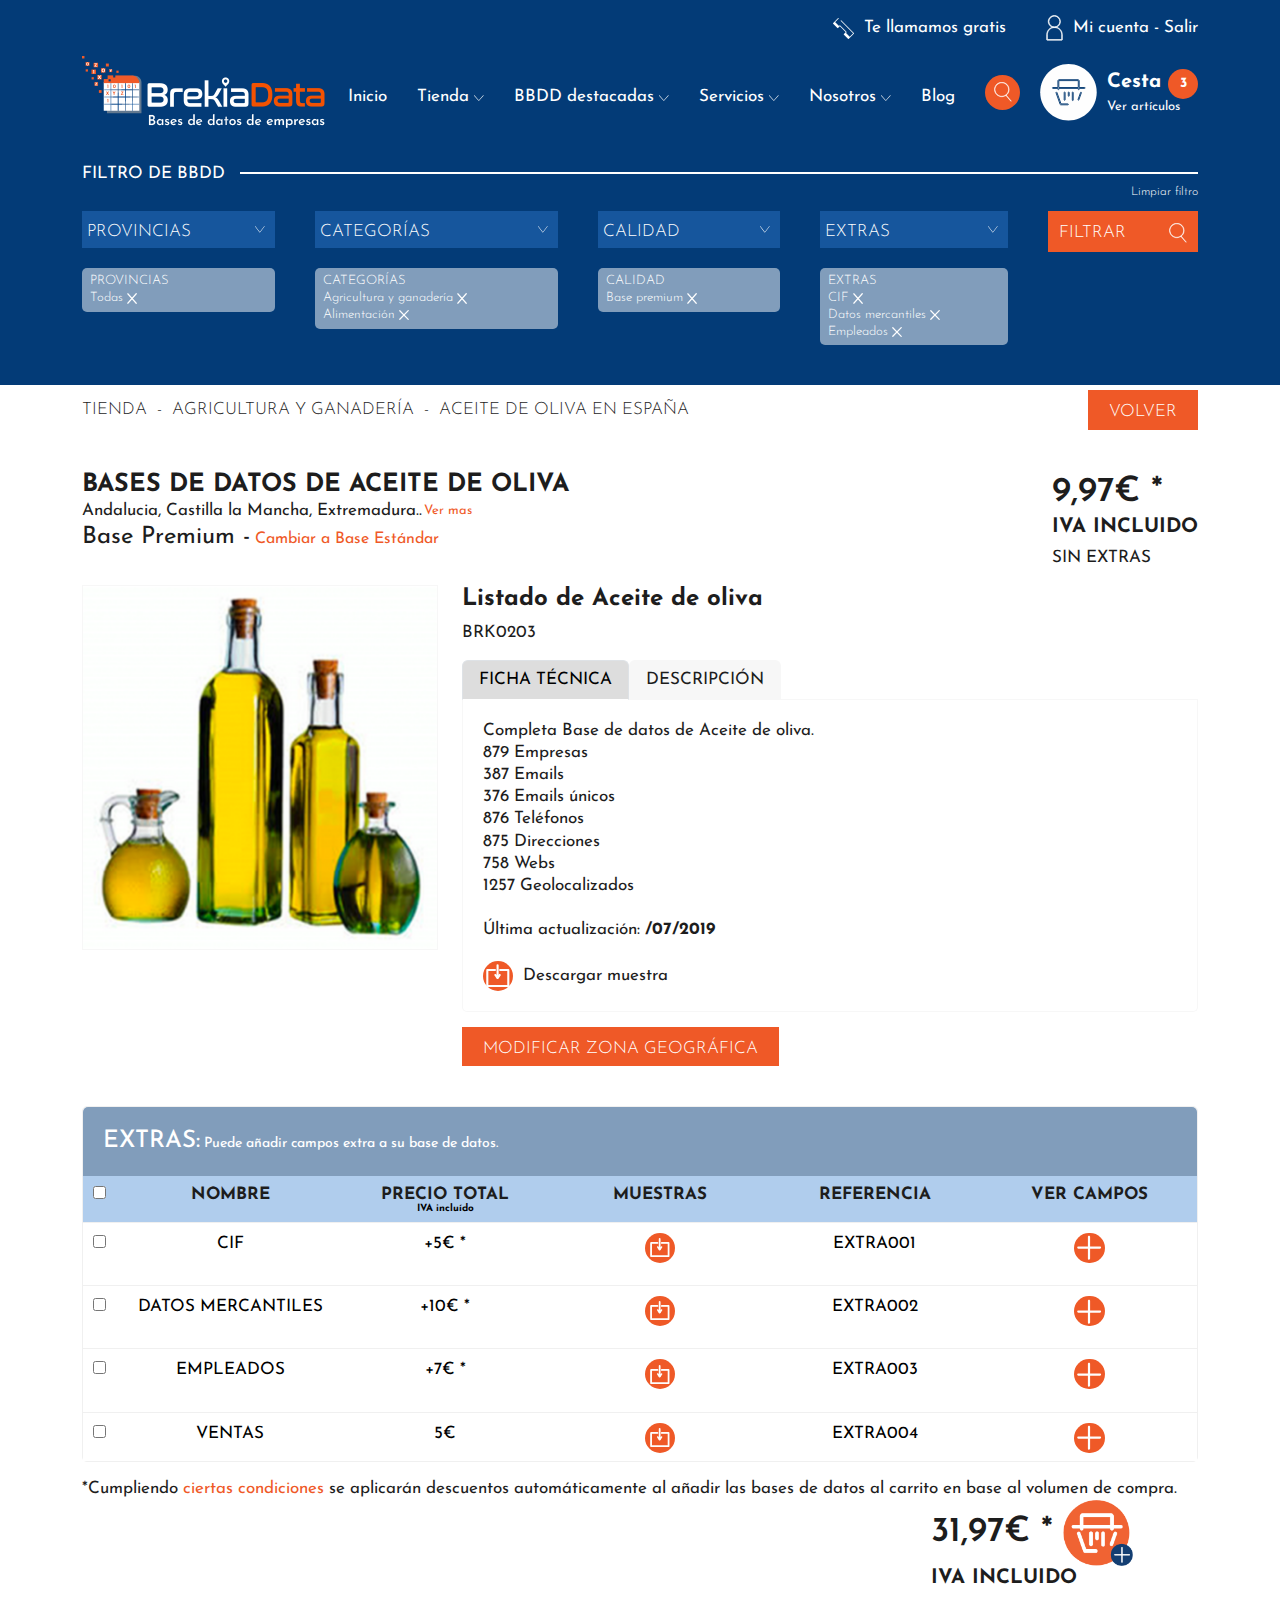
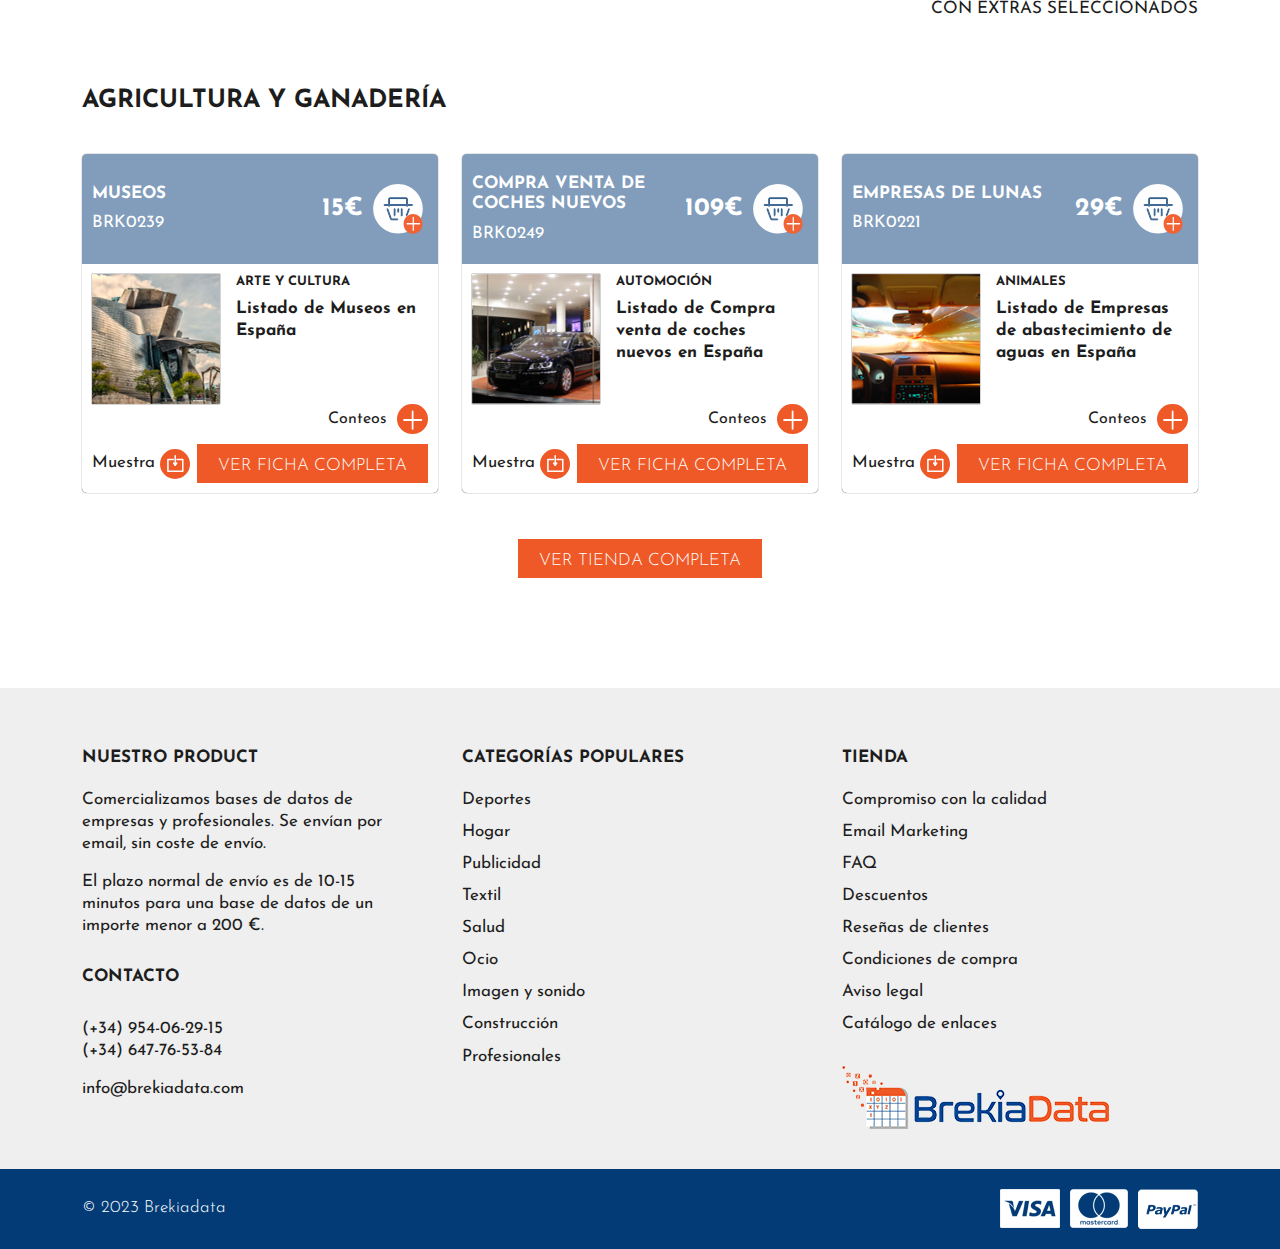
==== commit 88e2cd14: "add  new changes" ====
--- a/art-individal-Localizacio.html
+++ b/art-individal-Localizacio.html
@@ -2335,7 +2335,7 @@
         <div class="product_header_wrap">
           <div class="title_wrap">
             <h2 class="heading-2 mb-0">
-              BASES DE DATOS DE ACEITE DE OLIVA EN ANDALUCÍA
+              BASES DE DATOS DE ACEITE DE OLIVA 
             </h2>
             <span class="tooltip_main localizacio">
                 <span>Andalucia, Castilla la Mancha, Extremadura.. <span class="tooltip_icon"> Ver mas
@@ -2373,7 +2373,7 @@
           </div>
           <div class="col-md-8 col-sm-12">
             <div class="single_pro_des">
-              <h4 class="title">Listado de Aceite de oliva en Andalucía</h4>
+              <h4 class="title">Listado de Aceite de oliva </h4>
               <p class="number">BRK0203</p>
               <div class="product_tab">
                 <ul class="nav nav-tabs" id="myTab" role="tablist">
@@ -2428,6 +2428,13 @@
                         Última actualización: <strong>/07/2019</strong>
                       </li>
                     </ul>
+                    <div class="descargar">
+                      <div>
+                        <a href="#">
+                          <span class="muestra_wrap"><img src="images/muestra.svg" alt=""></span></a>
+                      </div>
+                      Descargar muestra
+                    </div>
                   </div>
                   <div
                     class="tab-pane fade"
@@ -2449,6 +2456,13 @@
                         Última actualización: <strong>/07/2019</strong>
                       </li>
                     </ul>
+                    <div class="descargar">
+                      <div>
+                        <a href="#">
+                          <span class="muestra_wrap"><img src="images/muestra.svg" alt=""></span></a>
+                      </div>
+                      Descargar muestra
+                    </div>
                   </div>
                 </div>
                 <div class="btn_wrap">
--- a/css/style.css
+++ b/css/style.css
@@ -1459,6 +1459,16 @@
 .localizacio span .tooltip_icon p {
   font-size: 14px;
   color: #1d1d1d;
+  right: inherit;
+  left: 0;
+}
+.descargar{
+  display: flex;
+  align-items: center;
+  margin-top: 20px;
+}
+.descargar div {
+  margin-right: 10px;
 }
 .localizacio span .tooltip_icon:hover p {
   display: block;
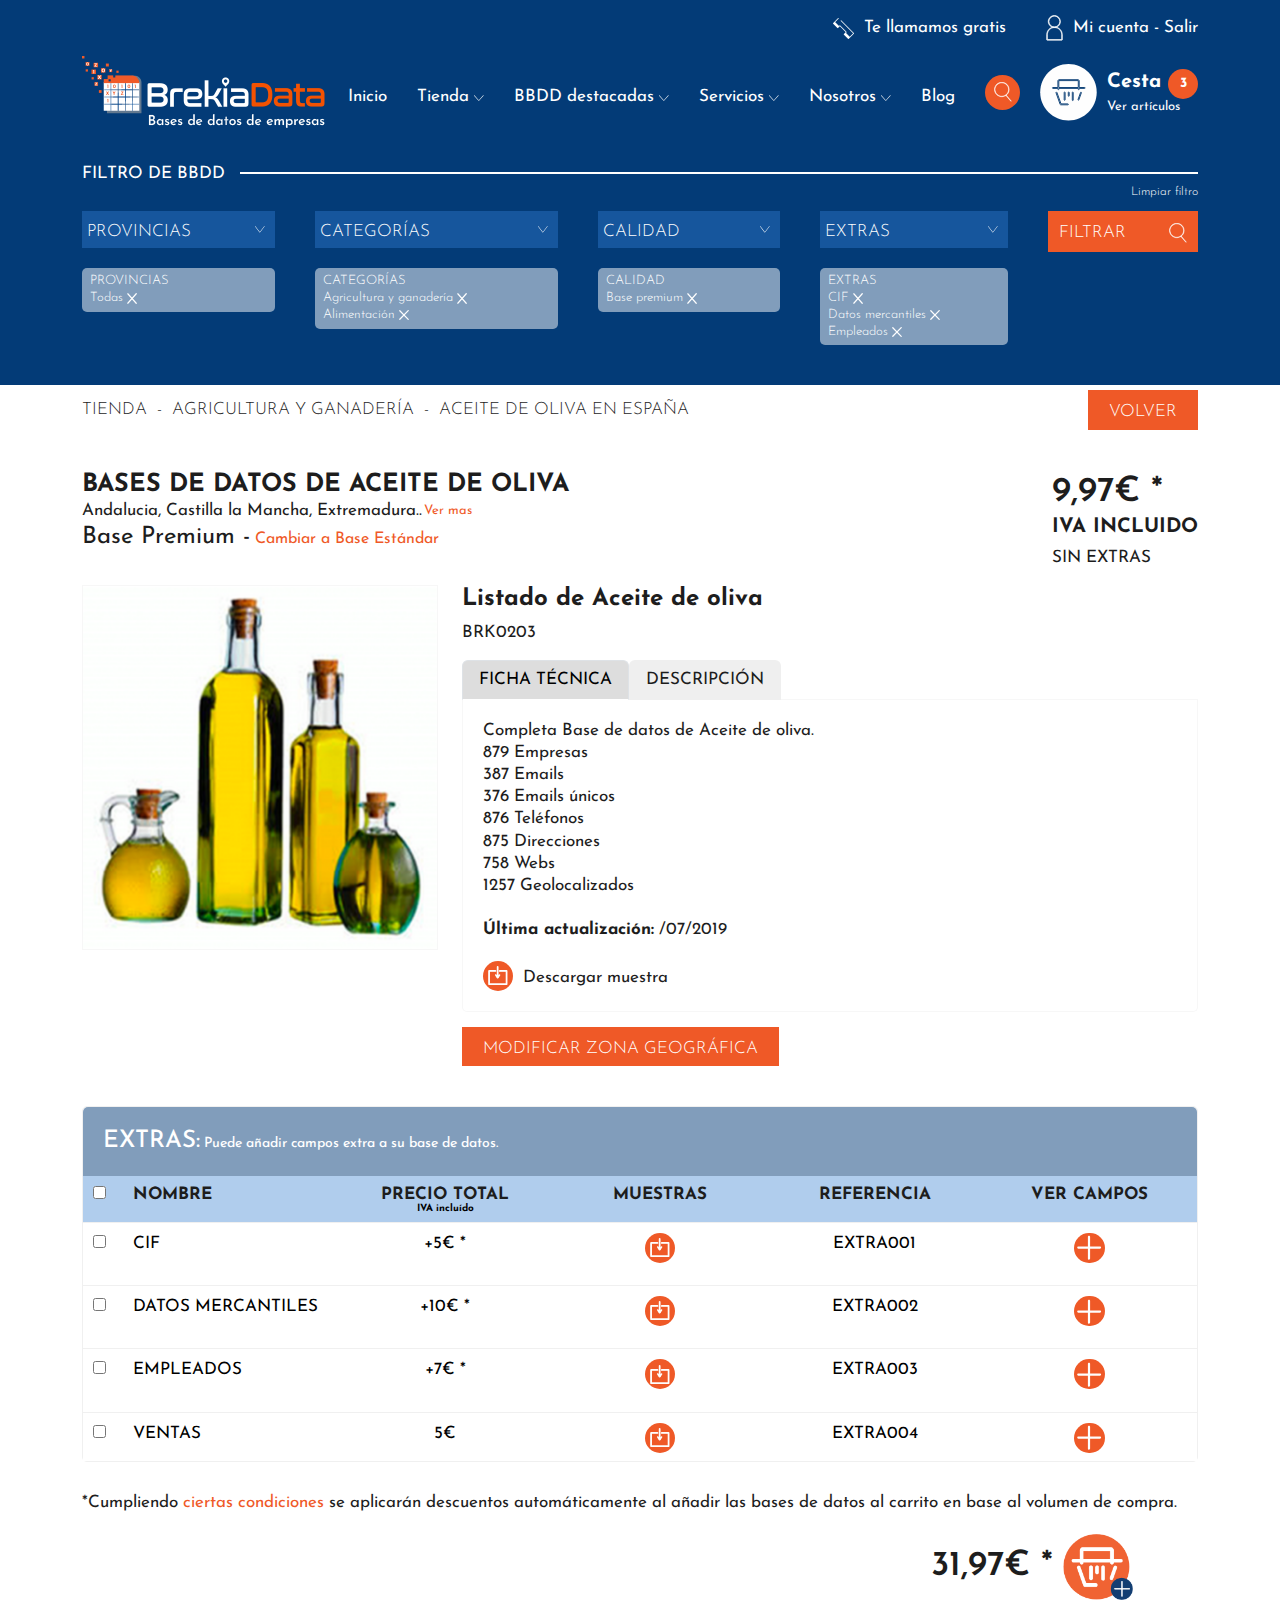
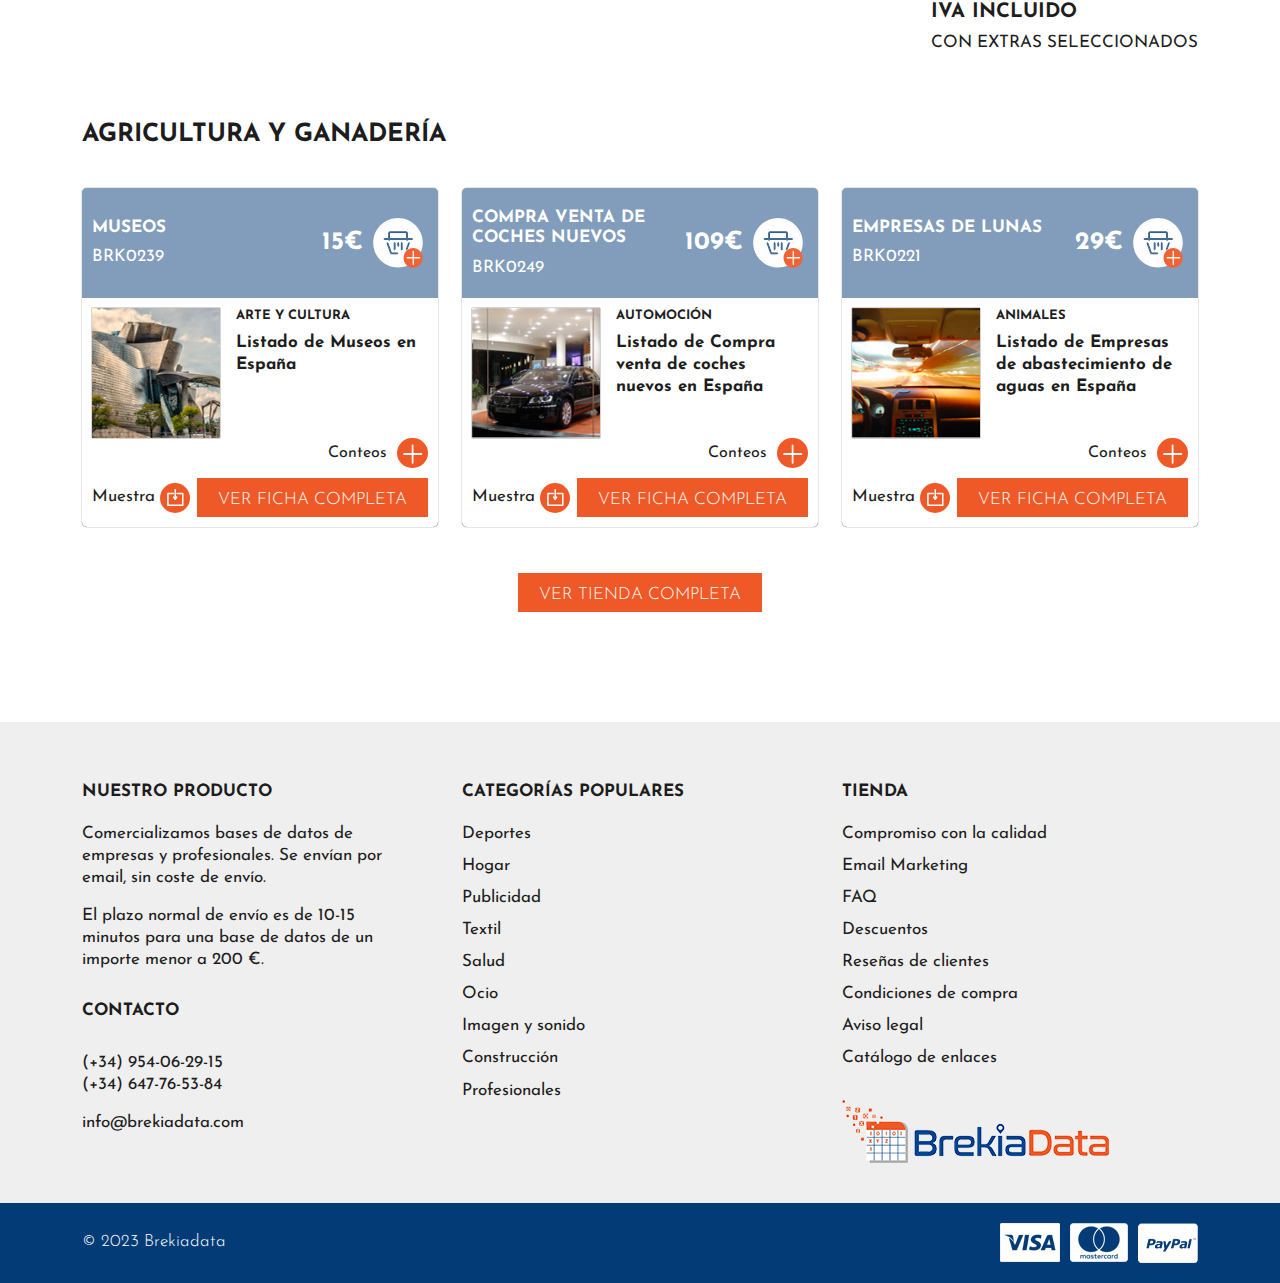
==== commit a4c2762b: "new changes" ====
--- a/art-individal-Localizacio.html
+++ b/art-individal-Localizacio.html
@@ -2425,15 +2425,14 @@
                         758 Webs<br />
                         1257 Geolocalizados<br /><br />
 
-                        Última actualización: <strong>/07/2019</strong>
+                        <strong>Última actualización:</strong> /07/2019
                       </li>
                     </ul>
                     <div class="descargar">
                       <div>
-                        <a href="#">
-                          <span class="muestra_wrap"><img src="images/muestra.svg" alt=""></span></a>
+                        <a href="#" class="descargar_link">
+                          <span class="muestra_wrap"><img src="images/muestra.svg" alt=""></span> <span class="descargar_text"> Descargar muestra</span></a>
                       </div>
-                      Descargar muestra
                     </div>
                   </div>
                   <div
@@ -2453,15 +2452,14 @@
                         758 Webs<br />
                         1257 Geolocalizados<br /><br />
 
-                        Última actualización: <strong>/07/2019</strong>
+                        <strong>Última actualización:</strong> /07/2019
                       </li>
                     </ul>
                     <div class="descargar">
                       <div>
-                        <a href="#">
-                          <span class="muestra_wrap"><img src="images/muestra.svg" alt=""></span></a>
+                        <a href="#" class="descargar_link">
+                          <span class="muestra_wrap"><img src="images/muestra.svg" alt=""></span> <span class="descargar_text"> Descargar muestra</span></a>
                       </div>
-                      Descargar muestra
                     </div>
                   </div>
                 </div>
@@ -2976,7 +2974,7 @@
         <div class="row">
           <div class="col-md-4 col-sm-12">
             <div class="footer_box">
-              <h4>NUESTRO PRODUCT</h4>
+              <h4>NUESTRO PRODUCTO</h4>
               <p class="des">
                 Comercializamos bases de datos de empresas y profesionales. Se
                 envían por email, sin coste de envío.
@@ -3007,13 +3005,13 @@
                   <a href="/tinda-resultados.html">Publicidad</a>
                 </li>
                 <li>
-                  <a href="#">Textil</a>
+                  <a href="/cesta-compar.html">Textil</a>
                 </li>
                 <li>
-                  <a href="#">Salud</a>
+                  <a href="/art-individal-Localizacio.html">Salud</a>
                 </li>
                 <li>
-                  <a href="#">Ocio</a>
+                  <a href="/art-individal.html">Ocio</a>
                 </li>
                 <li>
                   <a href="#">Imagen y sonido</a>
--- a/css/style.css
+++ b/css/style.css
@@ -1377,9 +1377,10 @@
   border: 1px solid #ef5927;
   background: transparent;
 }
-.table_top_header ul li a.active_tab {
-  background-color: transparent;
-  border-color: #ef5927;
+.table_category.cesta_compar .table_top_header ul li a:hover {
+  background-color: #fff;
+  color: #1d1d1d;
+  border-color: #fff;
 }
 .art-individal_inner {
   max-width: 400px;
@@ -1401,7 +1402,7 @@
   border: 1px solid #f7f7f7;
 }
 .product_tab button {
-  background-color: #f7f7f7;
+  background-color: #efefef;
   color: #1d1d1d;
 }
 .product_tab .nav-tabs button.active {
@@ -1467,11 +1468,38 @@
   align-items: center;
   margin-top: 20px;
 }
+.descargar img {
+  width: 20px;
+}
 .descargar div {
   margin-right: 10px;
 }
 .localizacio span .tooltip_icon:hover p {
   display: block;
+}
+.art_individal .table .th:nth-child(2), .art_individal .table .table_body .table_row div:nth-child(2){
+  text-align: left;
+}
+.product_tab .tab-content .descargar_link:hover {
+  color: #ef5927;
+}
+.descargar_link {
+  display: flex;
+  align-items: center;
+}
+.descargar_text {
+  margin:2px 0 0 10px;
+  display: inline-block;
+  line-height: 1;
+}
+.art-individal .text-left {
+  margin: 30px 0 20px;
+}
+@media(max-width:1200px){
+  .container{
+    max-width: 100%;
+    padding: 0 15px;
+  }
 }
 @media (max-width: 1024px) {
   .heading-2{
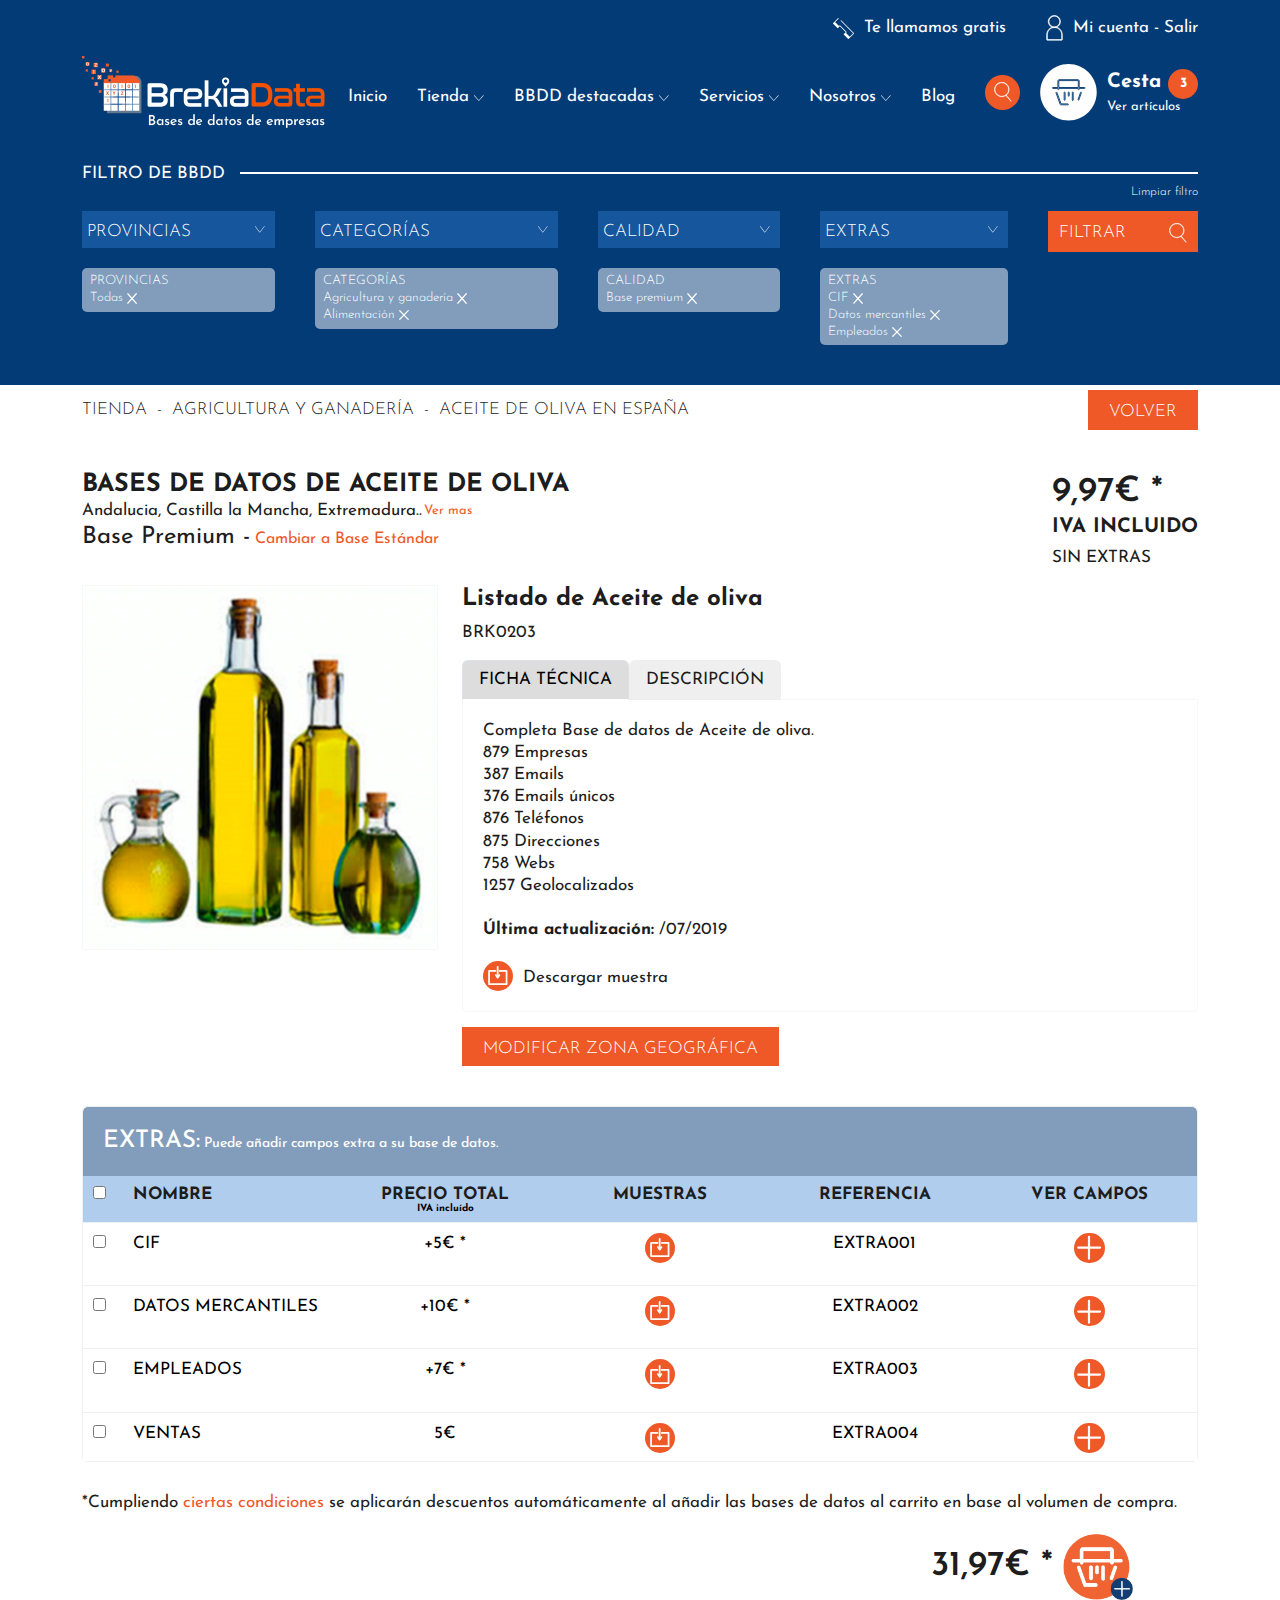
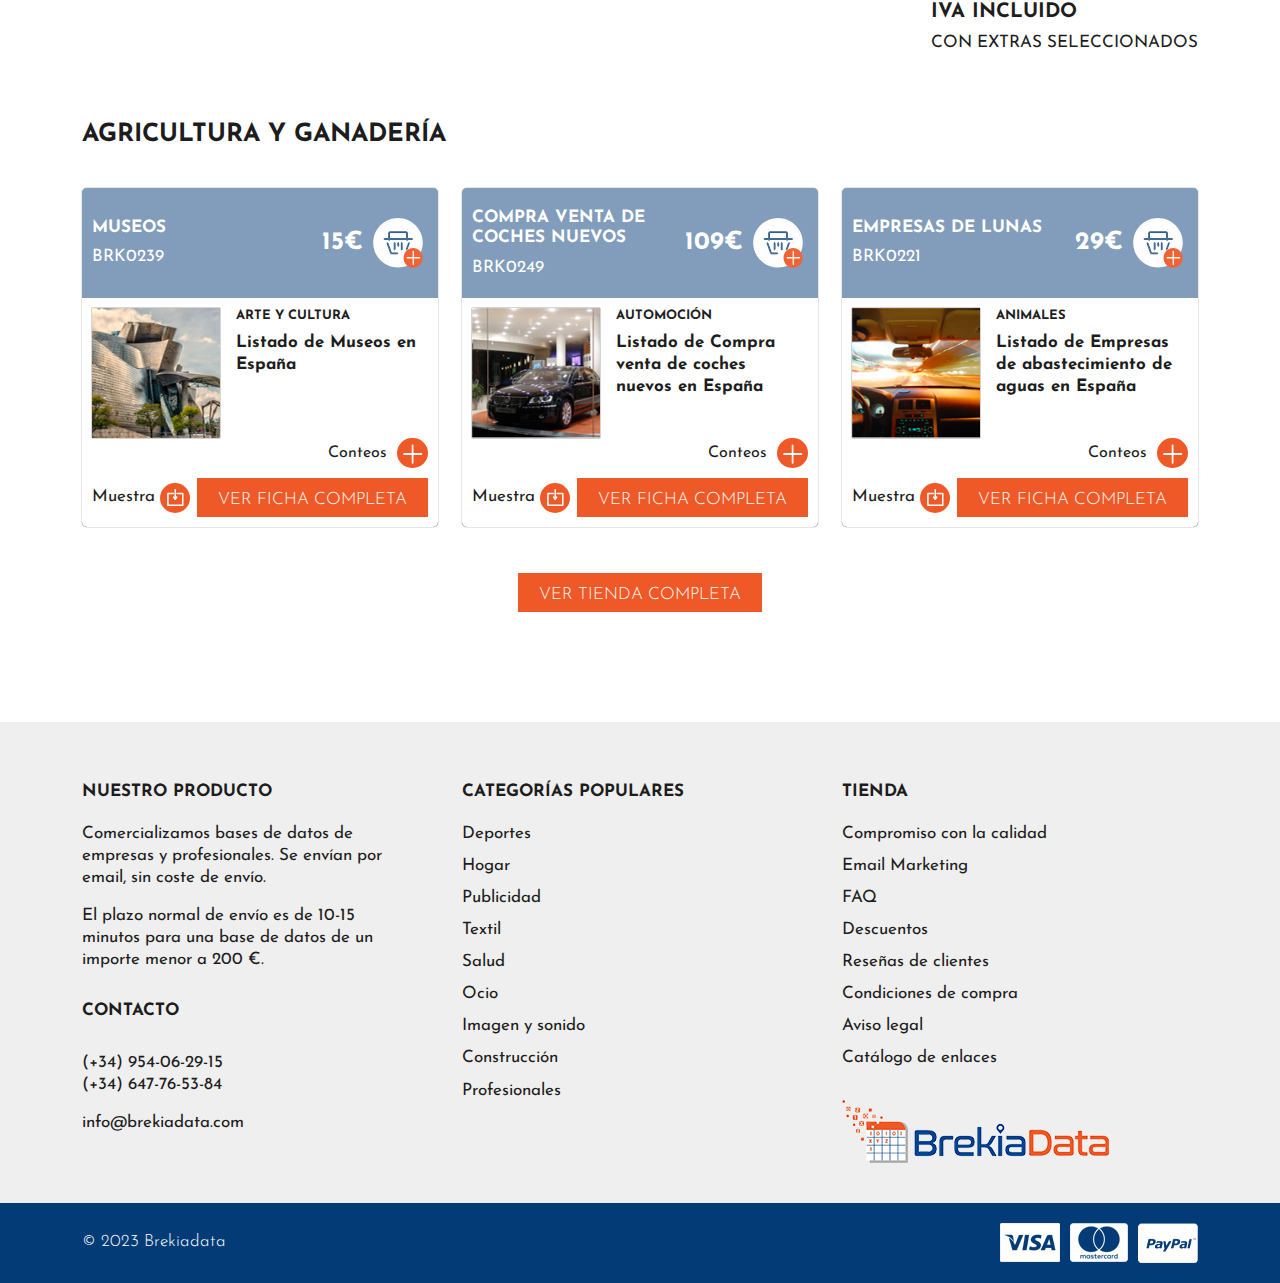
==== commit 24447f52: "responsive fixed" ====
--- a/art-individal-Localizacio.html
+++ b/art-individal-Localizacio.html
@@ -45,7 +45,7 @@
               <ul class="nav">
                 <li class="cross_btn">
                   <button type="button">
-                    <img src="" alt="cross icon" />
+                    <img src="images/close_icon.svg" alt="cross icon" />
                   </button>
                 </li>
                 <li>
@@ -1532,7 +1532,7 @@
           </div>
           <div class="cart_search_wrap">
             <div class="toggle_mobile">
-              <span>toggle</span>
+              <span><img src="images/toggle_icon.svg" alt="img"/></span>
             </div>
             <ul class="nav align-center">
               <li>
@@ -2318,6 +2318,7 @@
     </section>
     <div class="container">
       <div class="bread_crump">
+        <div class="bread_crump_list">
         <ul class="list_breadcrump">
           <li><a href="#">TIENDA</a></li>
           <li>-</li>
@@ -2325,6 +2326,7 @@
           <li>-</li>
           <li><a href="#">ACEITE DE OLIVA EN ESPAÑA</a></li>
         </ul>
+      </div>
         <div class="btn_wrap">
           <button type="button" class="button">VOLVER</button>
         </div>
--- a/css/style.css
+++ b/css/style.css
@@ -29,6 +29,17 @@
 /* Handle */
 ::-webkit-scrollbar-thumb {
   background: #888;
+}
+.bread_crump_list::-webkit-scrollbar {
+  width:4px;
+  height: 2px;
+}
+
+.bread_crump_list {
+  overflow-x: auto;
+}
+.list_breadcrump a {
+  white-space: nowrap;
 }
 ul {
   padding: 0;
@@ -630,7 +641,7 @@
 }
 
 .leer_mas_data {
-  height: 100px;
+  height: 99px;
   overflow: hidden;
   transition: height 2s;
 }
@@ -1408,6 +1419,9 @@
 .product_tab .nav-tabs button.active {
   background-color: #ddd;
 }
+.product_tab button:hover{
+  color: #ef5927;
+}
 .product_tab .tab-content {
   border-width: 0 1px 1px;
   border-color: #f7f7f7;
@@ -1495,6 +1509,9 @@
 .art-individal .text-left {
   margin: 30px 0 20px;
 }
+.tinda_bottom_table{
+  margin-bottom:80px;
+}
 @media(max-width:1200px){
   .container{
     max-width: 100%;
@@ -1502,6 +1519,9 @@
   }
 }
 @media (max-width: 1024px) {
+  .table_top_header {
+    min-width: 1120px;
+}
   .heading-2{
     font-size: 22px;
   }
@@ -1644,6 +1664,7 @@
 }
 .single_pro_header .extra_price {
   width: 170px;
+  margin-left: 20px;
 }
 .toggle_mobile img {
   width: 20px;
@@ -1684,9 +1705,62 @@
   border-left: none;
   padding-left:45px;
 }
+.cerrar_buscador {
+  right: 10px;
+  
+}
+.dropdown-submenu li a {
+    padding: 3px 15px;
+}
+.nav_wrap li a {
+  padding: 3px 5px;
+  margin: 10px 0;
+  font-size: 15px;
+}
+.heading {
+  font-size: 40px;
+}
+.table_responsive {
+  overflow-x: auto;
+}
+.table{
+  min-width:1120px;
+  
+}
+.table_total{
+  margin-top: 20px;
+}
+
 }
 
 @media (max-width: 767px) {
+  .category_product .btn_wrap {
+    margin:20px 0 0px;
+}
+  .footer_box ul li.footer_logo img {
+    width: 250px;
+  }
+  .search_inner {
+    max-width: 100%;
+   
+}
+.search_inner .input_wrap {
+  margin: 0 10px;
+}
+.search_result {
+  padding: 10px;
+  max-height:200px;
+  overflow-y: auto;
+}
+.search_result p {
+  margin: 0 0 10px;
+  font-size: 12px;
+}
+.cerrar_buscador {
+  right: 10px;
+  top: -23px;
+  transform: inherit;
+}
   .logo img {
     width: 140px;
   }
@@ -1774,7 +1848,7 @@
     margin: 50px 0 50px;
   }
   .hero_section {
-    padding: 50px 0 50px;
+    padding:0px 0 50px;
   }
   .copyright_text {
     text-align: center;
@@ -1806,6 +1880,57 @@
 .single_pro_header .extra_price p {
   font-size: 12px;
 }
-
-
-}
+.list_breadcrump li {
+  font-size: 14px;
+}
+.bread_crump {
+  margin: 5px 0 30px;
+  flex-wrap: wrap;
+}
+
+.btn_wrap .button {
+  width: 100%;
+  text-align: center;
+  justify-content: center;
+}
+h4, h5 {
+  font-size: 17px;
+}
+.product_wrap .col-sm-12 {
+  margin-bottom: 10px;
+}
+.bread_crump_list {
+  overflow-x: auto;
+  margin:5px 0 15px;
+}
+.bread_crump .btn_wrap {
+  width: 100%;
+}
+.search_box {
+  z-index: 5;
+}
+.single_product .product_img {
+  border: 1px solid #f7f7f7;
+  margin: 0 0 20px;
+}
+.product_title .heading-2 {
+  margin: 0;
+}
+.product_header {
+  min-height: auto;
+}
+.pagina-banner {
+  margin:0px 0 0;
+}
+.pagina-left {
+  margin: 10px 0 30px;
+}
+.tinda_bottom_table{
+  margin-bottom:50px;
+}
+.compair_btn {
+  margin: 30px 0 50px;
+}
+
+
+}
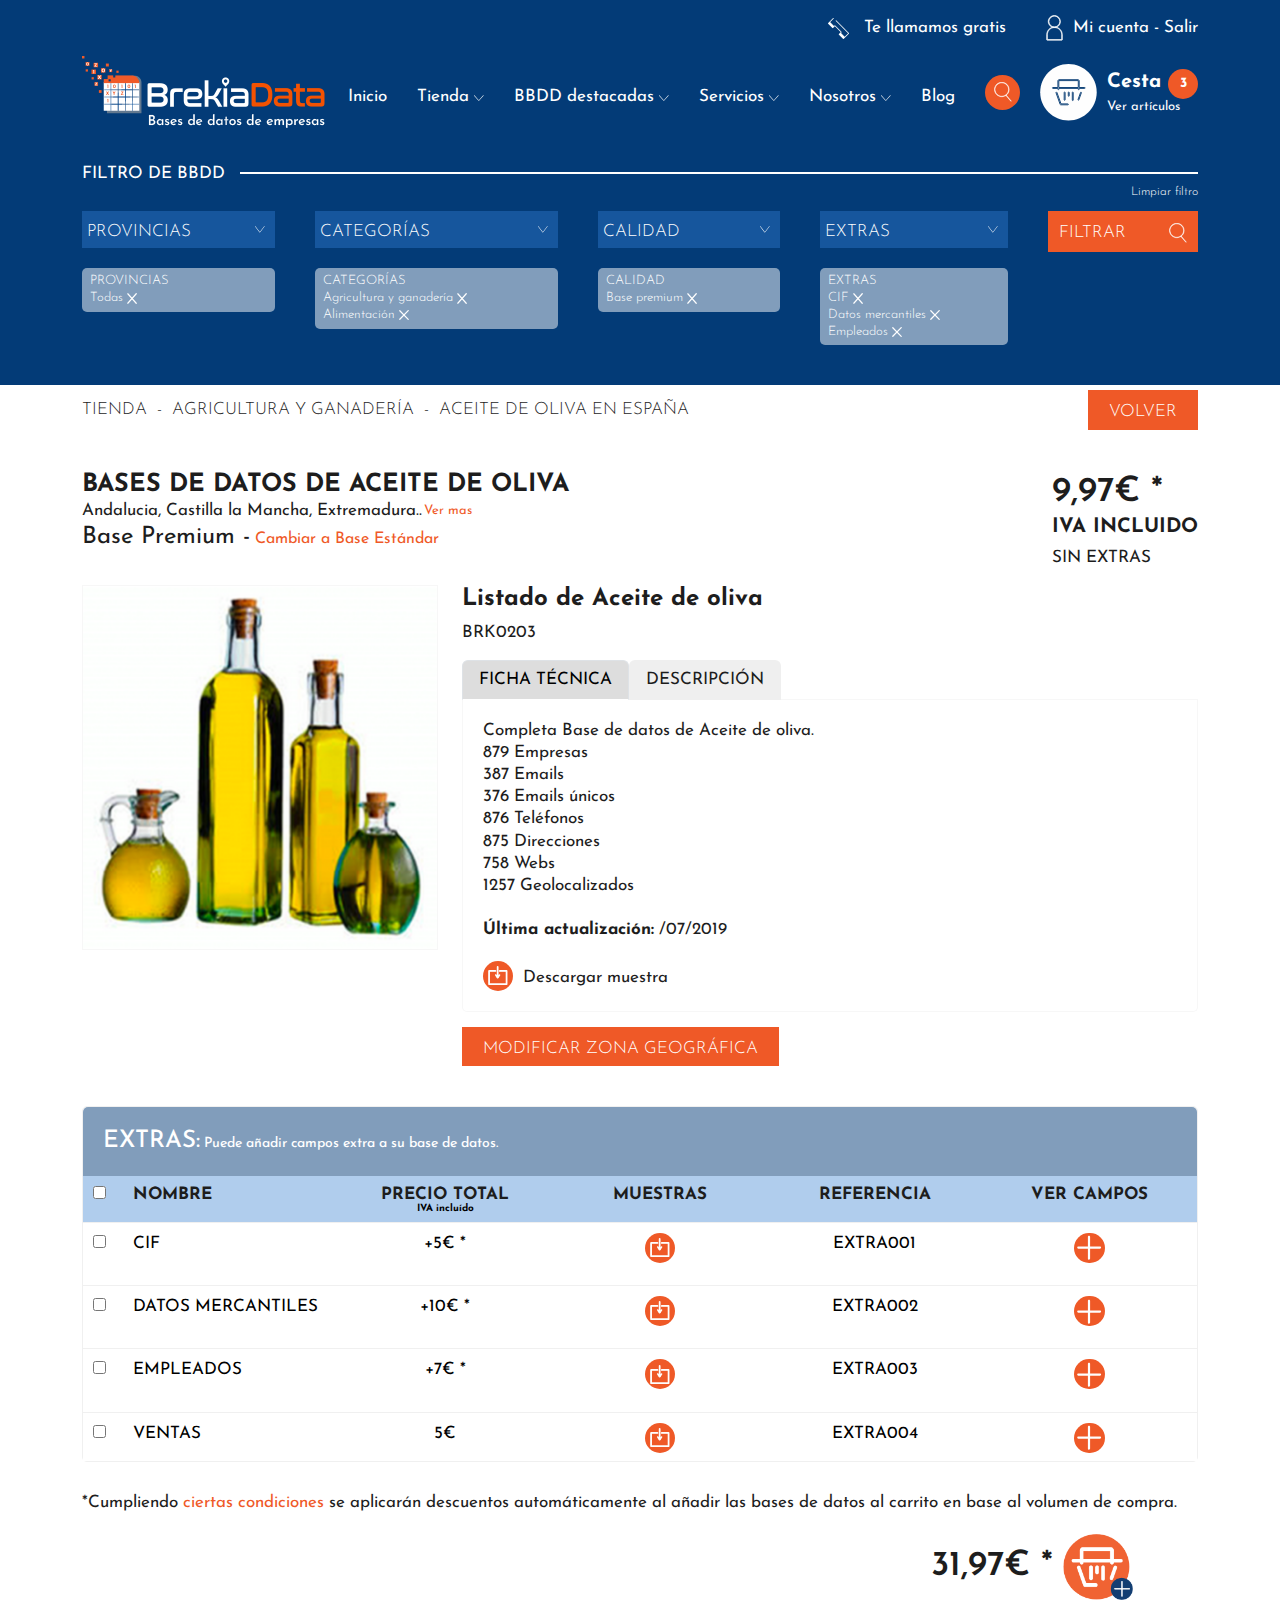
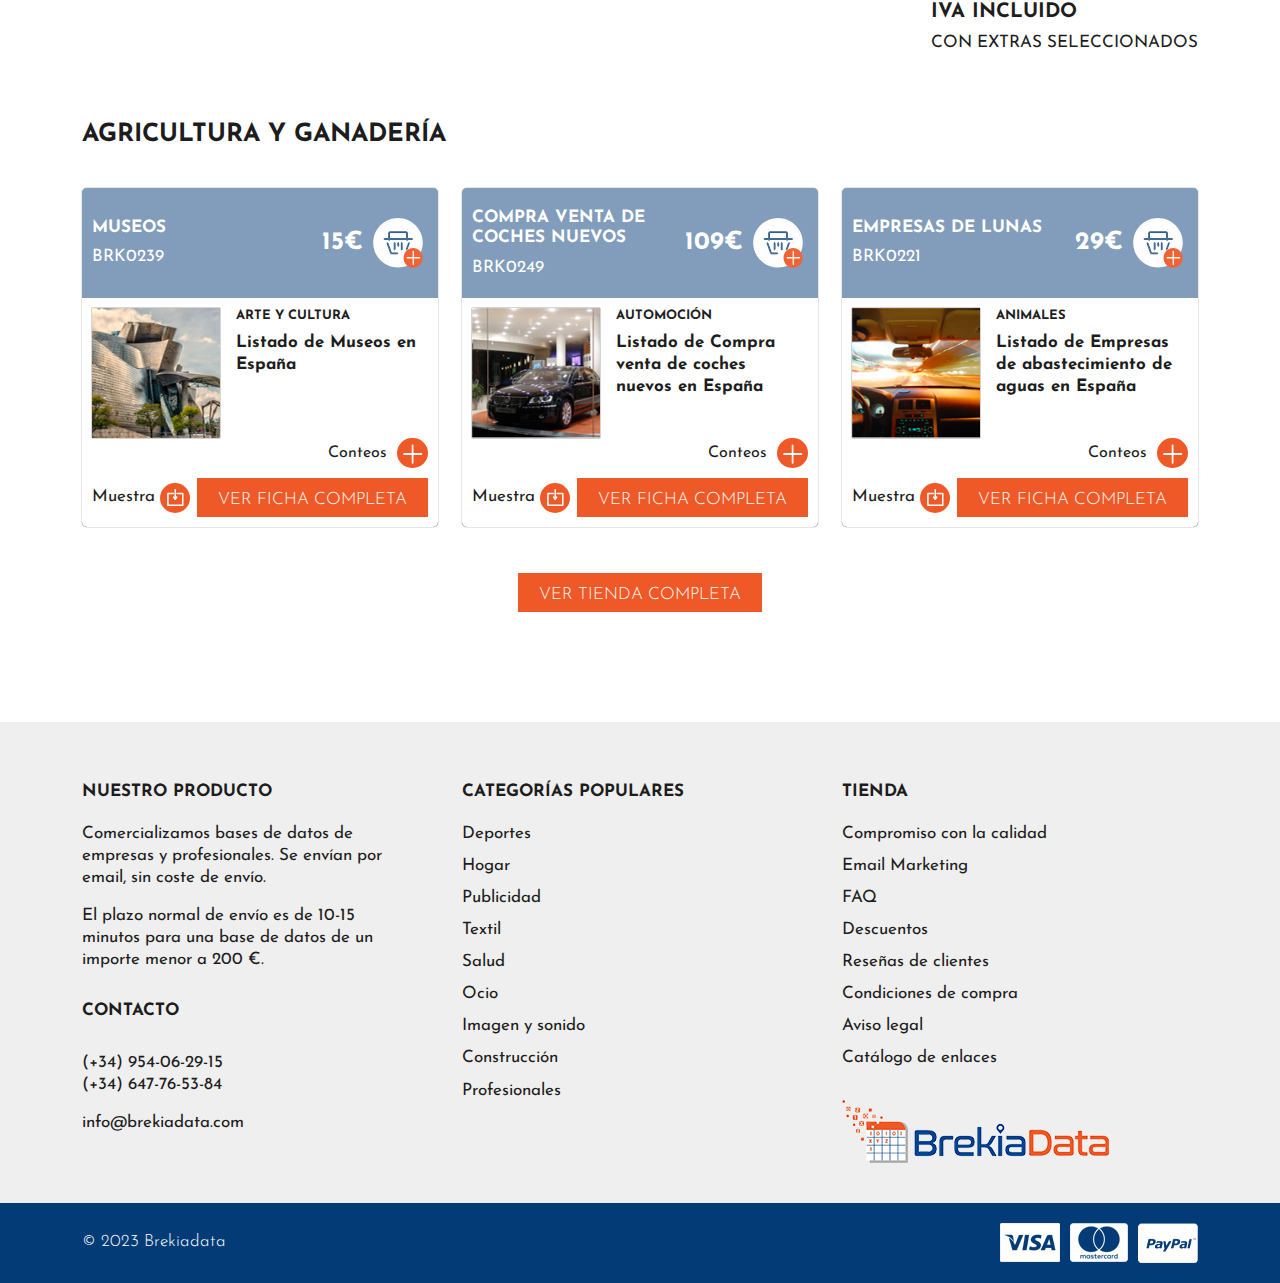
==== commit 18cd4525: "update formdselect" ====
--- a/art-individal-Localizacio.html
+++ b/art-individal-Localizacio.html
@@ -23,12 +23,13 @@
         <div class="top_header">
           <ul class="nav">
             <li>
-              <a href="#"
-                ><img src="images/telefono.png" alt="" />Te llamamos gratis</a
-              >
+              <button type="button" class="tell_btn" data-bs-toggle="modal" data-bs-target="#exampleModal">
+                <img src="images/telefono.png" alt="" /> Te llamamos gratis
+              </button>
+               
             </li>
             <li>
-              <a href="#"
+              <a href="/registro.html"
                 ><img src="images/user_icon.svg" class="user_icon" alt="" />Mi
                 cuenta - Salir</a
               >
@@ -1532,7 +1533,7 @@
           </div>
           <div class="cart_search_wrap">
             <div class="toggle_mobile">
-              <span><img src="images/toggle_icon.svg" alt="img"/></span>
+              <span><img src="images/toggle_icon.svg" alt="img" /></span>
             </div>
             <ul class="nav align-center">
               <li>
@@ -2159,6 +2160,11 @@
                     </li>
                   </div>
                 </ul>
+                <div class="confirm">
+                  <div class="btn_wrap">
+                    <button class="button" type="button">Confirm</button>
+                  </div>
+                </div>
               </div>
             </div>
 
@@ -2188,52 +2194,156 @@
               <div class="filter_drodown">
                 <ul class="category filter_drodown_ul">
                   <div class="col left">
-                    <li>Agricultura y Ganaderia</li>
-                    <li>Alimentacion</li>
-                    <li>Animales</li>
-                    <li>Arte y cultura</li>
-                    <li>Audiovisuales</li>
-
-                    <li>Automoción</li>
-                    <li>Belleza y Estética</li>
-                    <li>Comercio Internacional</li>
+                    <li class="checkbox">
+                      <input type="checkbox" class="check-comunidad-autonoma"/>
+                      <label for="ca1" class="label-comunidad-autonoma">Agricultura y Ganaderia</label>
+                    </li>
+                    <li class="checkbox">
+                      <input type="checkbox" class="check-comunidad-autonoma"/>
+                      <label for="ca1" class="label-comunidad-autonoma">Alimentacion</label>
+                    </li>
+                    <li class="checkbox">
+                      <input type="checkbox" class="check-comunidad-autonoma"/>
+                      <label for="ca1" class="label-comunidad-autonoma">Animales</label>
+                    </li>
+                    <li class="checkbox">
+                      <input type="checkbox" class="check-comunidad-autonoma"/>
+                      <label for="ca1" class="label-comunidad-autonoma">Arte y cultura</label>
+                    </li>
+                    <li class="checkbox">
+                      <input type="checkbox" class="check-comunidad-autonoma"/>
+                      <label for="ca1" class="label-comunidad-autonoma">Audiovisuales</label>
+                    </li>
+                    <li class="checkbox">
+                      <input type="checkbox" class="check-comunidad-autonoma"/>
+                      <label for="ca1" class="label-comunidad-autonoma">Automoción</label>
+                    </li>
+                    <li class="checkbox">
+                      <input type="checkbox" class="check-comunidad-autonoma"/>
+                      <label for="ca1" class="label-comunidad-autonoma">Belleza y Estética</label>
+                    </li>
+                    <li class="checkbox">
+                      <input type="checkbox" class="check-comunidad-autonoma"/>
+                      <label for="ca1" class="label-comunidad-autonoma">Comercio Internacional</label>
+                    </li>
+                    
                   </div>
                   <div class="col left">
-                    <li>Comercios</li>
-                    <li>Construcción</li>
-                    <li>Deportes</li>
-                    <li>Educación</li>
-
-                    <li>Empresas de Transportes</li>
-                    <li>Hogar</li>
-                    <li>Hosteleria</li>
-                    <li>Ingenieria</li>
+                    <li class="checkbox">
+                      <input type="checkbox" class="check-comunidad-autonoma"/>
+                      <label for="ca1" class="label-comunidad-autonoma">Comercios</label>
+                    </li>
+                    <li class="checkbox">
+                      <input type="checkbox" class="check-comunidad-autonoma"/>
+                      <label for="ca1" class="label-comunidad-autonoma">Construcción</label>
+                    </li>
+                    <li class="checkbox">
+                      <input type="checkbox" class="check-comunidad-autonoma"/>
+                      <label for="ca1" class="label-comunidad-autonoma">Deportes</label>
+                    </li>
+                    <li class="checkbox">
+                      <input type="checkbox" class="check-comunidad-autonoma"/>
+                      <label for="ca1" class="label-comunidad-autonoma">Educación</label>
+                    </li>
+                    <li class="checkbox">
+                      <input type="checkbox" class="check-comunidad-autonoma"/>
+                      <label for="ca1" class="label-comunidad-autonoma">Empresas de Transportes</label>
+                    </li>
+                    <li class="checkbox">
+                      <input type="checkbox" class="check-comunidad-autonoma"/>
+                      <label for="ca1" class="label-comunidad-autonoma">Hogar</label>
+                    </li>
+                    <li class="checkbox">
+                      <input type="checkbox" class="check-comunidad-autonoma"/>
+                      <label for="ca1" class="label-comunidad-autonoma">Hosteleria</label>
+                    </li>
+                    <li class="checkbox">
+                      <input type="checkbox" class="check-comunidad-autonoma"/>
+                      <label for="ca1" class="label-comunidad-autonoma">Ingenieria</label>
+                    </li>
+                    
                   </div>
                   <div class="col left">
-                    <li>Inmobiliario</li>
-                    <li></li>
-                    <li>Joyerías</li>
-                    <li>Moda</li>
-                    <li>Muebles</li>
-                    <li>Ocio</li>
-                    <li>Organismos Públicos</li>
-                    <li>Organizaciones sin ánimo de lucro</li>
+                    <li class="checkbox">
+                      <input type="checkbox" class="check-comunidad-autonoma"/>
+                      <label for="ca1" class="label-comunidad-autonoma">Inmobiliario</label>
+                    </li>
+                    <li class="checkbox">
+                      <input type="checkbox" class="check-comunidad-autonoma"/>
+                      <label for="ca1" class="label-comunidad-autonoma">Joyerías</label>
+                    </li>
+                    <li class="checkbox">
+                      <input type="checkbox" class="check-comunidad-autonoma"/>
+                      <label for="ca1" class="label-comunidad-autonoma">Moda</label>
+                    </li>
+                    <li class="checkbox">
+                      <input type="checkbox" class="check-comunidad-autonoma"/>
+                      <label for="ca1" class="label-comunidad-autonoma">Muebles</label>
+                    </li>
+                    <li class="checkbox">
+                      <input type="checkbox" class="check-comunidad-autonoma"/>
+                      <label for="ca1" class="label-comunidad-autonoma">Ocio</label>
+                    </li>
+                    <li class="checkbox">
+                      <input type="checkbox" class="check-comunidad-autonoma"/>
+                      <label for="ca1" class="label-comunidad-autonoma">Organismos Públicos</label>
+                    </li>
+                    <li class="checkbox">
+                      <input type="checkbox" class="check-comunidad-autonoma"/>
+                      <label for="ca1" class="label-comunidad-autonoma">Organizaciones sin ánimo de lucro</label>
+                    </li>                    
                   </div>
                   <div class="col left">
-                    <li>Profesionales</li>
-                    <li>Publicidad</li>
-                    <li>Salud</li>
-                    <li>Sector financiero</li>
-                    <li>Seguridad</li>
-                    <li>Servicios</li>
-                    <li>Servicios industriales</li>
-                    <li>Telecomunicaciones</li>
+                    <li class="checkbox">
+                      <input type="checkbox" class="check-comunidad-autonoma"/>
+                      <label for="ca1" class="label-comunidad-autonoma">Profesionales</label>
+                    </li>
+                    <li class="checkbox">
+                      <input type="checkbox" class="check-comunidad-autonoma"/>
+                      <label for="ca1" class="label-comunidad-autonoma">Publicidad</label>
+                    </li>
+                    <li class="checkbox">
+                      <input type="checkbox" class="check-comunidad-autonoma"/>
+                      <label for="ca1" class="label-comunidad-autonoma">Salud</label>
+                    </li>
+                    <li class="checkbox">
+                      <input type="checkbox" class="check-comunidad-autonoma"/>
+                      <label for="ca1" class="label-comunidad-autonoma">Sector financiero</label>
+                    </li>
+                    <li class="checkbox">
+                      <input type="checkbox" class="check-comunidad-autonoma"/>
+                      <label for="ca1" class="label-comunidad-autonoma">Seguridad</label>
+                    </li>
+                    <li class="checkbox">
+                      <input type="checkbox" class="check-comunidad-autonoma"/>
+                      <label for="ca1" class="label-comunidad-autonoma">Servicios</label>
+                    </li>
+                    <li class="checkbox">
+                      <input type="checkbox" class="check-comunidad-autonoma"/>
+                      <label for="ca1" class="label-comunidad-autonoma">Servicios industriales</label>
+                    </li>
+                    <li class="checkbox">
+                      <input type="checkbox" class="check-comunidad-autonoma"/>
+                      <label for="ca1" class="label-comunidad-autonoma">Telecomunicaciones</label>
+                    </li>
                   </div>
                   <div class="col left">
-                    <li>Tercera Edad</li>
-                    <li>Turismo</li>
+                    <li class="checkbox">
+                      <input type="checkbox" class="check-comunidad-autonoma"/>
+                      <label for="ca1" class="label-comunidad-autonoma">Tercera Edad</label>
+                    </li>
+                    <li class="checkbox">
+                      <input type="checkbox" class="check-comunidad-autonoma"/>
+                      <label for="ca1" class="label-comunidad-autonoma">Turismo</label>
+                    </li>
+                    
                   </div>
                 </ul>
+                <div class="confirm">
+                  <div class="btn_wrap">
+                    <button class="button" type="button">Confirm</button>
+                  </div>
+                </div>
               </div>
             </div>
             <div class="filer_box">
@@ -2292,18 +2402,53 @@
               <div class="filter_drodown">
                 <ul class="filter_drodown_ul extrs">
                   <div class="col left">
-                    <li>Select1</li>
-                    <li>Select2</li>
-                    <li>Select3</li>
-                    <li>Select4</li>
-                    <li>Select5</li>
-                    <li>Select6</li>
-                    <li>Select7</li>
-                    <li>Select8</li>
-                    <li>Select9</li>
-                    <li>Select10</li>
+                    <li class="checkbox">
+                      <input type="checkbox" class="check-comunidad-autonoma"/>
+                      <label for="ca1" class="label-comunidad-autonoma">Select1</label>
+                    </li>
+                    <li class="checkbox">
+                      <input type="checkbox" class="check-comunidad-autonoma"/>
+                      <label for="ca1" class="label-comunidad-autonoma">Select2</label>
+                    </li>
+                    <li class="checkbox">
+                      <input type="checkbox" class="check-comunidad-autonoma"/>
+                      <label for="ca1" class="label-comunidad-autonoma">Select3</label>
+                    </li>
+                    <li class="checkbox">
+                      <input type="checkbox" class="check-comunidad-autonoma"/>
+                      <label for="ca1" class="label-comunidad-autonoma">Select4</label>
+                    </li>
+                    <li class="checkbox">
+                      <input type="checkbox" class="check-comunidad-autonoma"/>
+                      <label for="ca1" class="label-comunidad-autonoma">Select5</label>
+                    </li>
+                    <li class="checkbox">
+                      <input type="checkbox" class="check-comunidad-autonoma"/>
+                      <label for="ca1" class="label-comunidad-autonoma">Select6</label>
+                    </li>
+                    <li class="checkbox">
+                      <input type="checkbox" class="check-comunidad-autonoma"/>
+                      <label for="ca1" class="label-comunidad-autonoma">Select7</label>
+                    </li>
+                    <li class="checkbox">
+                      <input type="checkbox" class="check-comunidad-autonoma"/>
+                      <label for="ca1" class="label-comunidad-autonoma">Select8</label>
+                    </li>
+                    <li class="checkbox">
+                      <input type="checkbox" class="check-comunidad-autonoma"/>
+                      <label for="ca1" class="label-comunidad-autonoma">Select9</label>
+                    </li>
+                    <li class="checkbox">
+                      <input type="checkbox" class="check-comunidad-autonoma"/>
+                      <label for="ca1" class="label-comunidad-autonoma">Select10</label>
+                    </li>                    
                   </div>
                 </ul>
+                <div class="confirm">
+                  <div class="btn_wrap">
+                    <button class="button" type="button">Confirm</button>
+                  </div>
+                </div>
               </div>
             </div>
             <div class="btn_wrap filter_btn">
@@ -2319,14 +2464,14 @@
     <div class="container">
       <div class="bread_crump">
         <div class="bread_crump_list">
-        <ul class="list_breadcrump">
-          <li><a href="#">TIENDA</a></li>
-          <li>-</li>
-          <li><a href="#">AGRICULTURA Y GANADERÍA </a></li>
-          <li>-</li>
-          <li><a href="#">ACEITE DE OLIVA EN ESPAÑA</a></li>
-        </ul>
-      </div>
+          <ul class="list_breadcrump">
+            <li><a href="#">TIENDA</a></li>
+            <li>-</li>
+            <li><a href="#">AGRICULTURA Y GANADERÍA </a></li>
+            <li>-</li>
+            <li><a href="#">ACEITE DE OLIVA EN ESPAÑA</a></li>
+          </ul>
+        </div>
         <div class="btn_wrap">
           <button type="button" class="button">VOLVER</button>
         </div>
@@ -2336,21 +2481,20 @@
       <div class="container">
         <div class="product_header_wrap">
           <div class="title_wrap">
-            <h2 class="heading-2 mb-0">
-              BASES DE DATOS DE ACEITE DE OLIVA 
-            </h2>
+            <h2 class="heading-2 mb-0">BASES DE DATOS DE ACEITE DE OLIVA</h2>
             <span class="tooltip_main localizacio">
-                <span>Andalucia, Castilla la Mancha, Extremadura.. <span class="tooltip_icon"> Ver mas
-                    <p>
-                        Precio con IVA incluido, antes de descuentos por volumen de
-                        compras. Incluye precio de la base de datos premium o
-                        estandar y extras seleccionados
-                      </p>
-
+              <span
+                >Andalucia, Castilla la Mancha, Extremadura..
+                <span class="tooltip_icon">
+                  Ver mas
+                  <p>
+                    Precio con IVA incluido, antes de descuentos por volumen de
+                    compras. Incluye precio de la base de datos premium o
+                    estandar y extras seleccionados
+                  </p>
                 </span>
-               
               </span>
-              </span>
+            </span>
             <p>
               Base Premium -<a class="common_text_link" href="#">
                 Cambiar a Base Estándar</a
@@ -2375,7 +2519,7 @@
           </div>
           <div class="col-md-8 col-sm-12">
             <div class="single_pro_des">
-              <h4 class="title">Listado de Aceite de oliva </h4>
+              <h4 class="title">Listado de Aceite de oliva</h4>
               <p class="number">BRK0203</p>
               <div class="product_tab">
                 <ul class="nav nav-tabs" id="myTab" role="tablist">
@@ -2433,7 +2577,13 @@
                     <div class="descargar">
                       <div>
                         <a href="#" class="descargar_link">
-                          <span class="muestra_wrap"><img src="images/muestra.svg" alt=""></span> <span class="descargar_text"> Descargar muestra</span></a>
+                          <span class="muestra_wrap"
+                            ><img src="images/muestra.svg" alt=""
+                          /></span>
+                          <span class="descargar_text">
+                            Descargar muestra</span
+                          ></a
+                        >
                       </div>
                     </div>
                   </div>
@@ -2460,13 +2610,19 @@
                     <div class="descargar">
                       <div>
                         <a href="#" class="descargar_link">
-                          <span class="muestra_wrap"><img src="images/muestra.svg" alt=""></span> <span class="descargar_text"> Descargar muestra</span></a>
+                          <span class="muestra_wrap"
+                            ><img src="images/muestra.svg" alt=""
+                          /></span>
+                          <span class="descargar_text">
+                            Descargar muestra</span
+                          ></a
+                        >
                       </div>
                     </div>
                   </div>
                 </div>
-                <div class="btn_wrap">
-                  <button type="button" class="button">
+                <div class="btn_wrap">            
+                  <button type="button" class="button" data-bs-toggle="modal" data-bs-target="#exampleModal_1">
                     MODIFICAR ZONA GEOGRÁFICA
                   </button>
                 </div>
@@ -3016,7 +3172,7 @@
                   <a href="/art-individal.html">Ocio</a>
                 </li>
                 <li>
-                  <a href="#">Imagen y sonido</a>
+                  <a href="/personalizadas_1.html">Imagen y sonido</a>
                 </li>
                 <li>
                   <a href="#">Construcción</a>
@@ -3088,6 +3244,594 @@
         </div>
       </div>
     </footer>
+    <!-- Modal -->
+<div class="modal fade" id="exampleModal" tabindex="-1" aria-labelledby="exampleModalLabel" aria-hidden="true">
+  <div class="modal-dialog">
+    <div class="modal-content">
+      <div class="modal-header">
+        <h5 class="modal-title" id="exampleModalLabel">Te llamamos gratis</h5>
+        <button type="button" class="btn-close" data-bs-dismiss="modal" aria-label="Close"></button>
+      </div>
+      <div class="modal-body">
+        <div class="tiends_werap">
+            <img class="phone_img" src="./images/phone_icon.png" alt="img" />
+            <p>Si tienes dudas,<br>
+              ¡¡¡Te llamamos gratis!!! <br><br>
+              
+              Déjanos tu teléfono y tu nombre y en poco tiempo recibirás una llamada nuestra.</p>
+        </div>
+        <div class="form_wrap">
+          <form>
+            <div class="form-group">
+              <label for="exampleInputEmail1">Nombre Completo</label>
+              <input type="email" class="form-control"   placeholder="">
+              <small  class="form-text text-muted">* Requerido.</small>
+            </div>
+            <div class="form-group">
+              <label for="exampleInputPassword1">Telefono</label>
+              <input type="password" class="form-control" placeholder="">
+              <small  class="form-text text-muted">* Requerido.</small>
+            </div>
+            <div class="form-check">
+              <input type="checkbox" class="form-check-input" id="exampleCheck1">
+              <label class="form-check-label" for="exampleCheck1">Acepto el <a href="#">Aviso Legal</a></label>
+            </div>
+             
+              <div class="modal-footer">
+                <div class="btn_wrap">
+                  <button type="submit" class="btn button ">Llamame</button>
+                </div>
+              </div>
+          </form>
+        </div>
+      </div>     
+    </div>
+  </div>
+</div>
+<div class="modal fade modificar_zona" id="exampleModal_1" tabindex="-1" aria-labelledby="exampleModalLabel" aria-hidden="true">
+  <div class="modal-dialog">
+    <div class="modal-content">
+      <div class="modal-header">
+        <h5 class="modal-title" id="exampleModalLabel">Modificar Zona Geográfica</h5>
+        <button type="button" class="btn-close" data-bs-dismiss="modal" aria-label="Close"></button>
+      </div>
+      <div class="modal-body">
+          <ul class="comunidad-autonoma filter_drodown_ul">
+            <div class="col left">
+              <li class="checkbox">
+                <input
+                  type="checkbox"
+                  class="check-comunidad-autonoma"
+                /><label for="ca1" class="label-comunidad-autonoma"
+                  ><strong>Todas Zonas</strong></label
+                >
+              </li>
+              <li class="checkbox">
+                <input
+                  type="checkbox"
+                  class="check-comunidad-autonoma"
+                /><label for="ca1" class="label-comunidad-autonoma"
+                  ><strong>Andalucia</strong></label
+                >
+                <ul class="provincias expanded">
+                  <li class="checkbox">
+                    <input
+                      type="checkbox"
+                      class="check-provincia"
+                    /><label>Almeria</label>
+                  </li>
+                  <li class="checkbox">
+                    <input
+                      type="checkbox"
+                      class="check-provincia"
+                    /><label>Cadiz</label>
+                  </li>
+                  <li class="checkbox">
+                    <input
+                      type="checkbox"
+                      class="check-provincia"
+                    /><label>Cordoba</label>
+                  </li>
+                  <li class="checkbox">
+                    <input
+                      type="checkbox"
+                      class="check-provincia"
+                    /><label>Granada</label>
+                  </li>
+                  <li class="checkbox">
+                    <input
+                      type="checkbox"
+                      class="check-provincia"
+                    /><label>Huelva</label>
+                  </li>
+                  <li class="checkbox">
+                    <input
+                      type="checkbox"
+                      class="check-provincia"
+                    /><label>Jaen</label>
+                  </li>
+                  <li class="checkbox">
+                    <input
+                      type="checkbox"
+                      class="check-provincia"
+                    /><label>Malaga</label>
+                  </li>
+                  <li class="checkbox">
+                    <input
+                      type="checkbox"
+                      class="check-provincia"
+                    /><label>Sevilla</label>
+                  </li>
+                </ul>
+              </li>
+              <li class="checkbox">
+                <input
+                  type="checkbox"
+                  class="check-comunidad-autonoma"
+                /><label class="label-comunidad-autonoma"
+                  ><strong>Aragon</strong></label
+                >
+                <ul class="provincias expanded">
+                  <li class="checkbox">
+                    <input
+                      type="checkbox"
+                      class="check-provincia"
+                    /><label>Huesca</label>
+                  </li>
+                  <li class="checkbox">
+                    <input
+                      type="checkbox"
+                      class="check-provincia"
+                    /><label>Teruel</label>
+                  </li>
+                  <li class="checkbox">
+                    <input
+                      type="checkbox"
+                      class="check-provincia"
+                    /><label>Zaragoza</label>
+                  </li>
+                </ul>
+              </li>
+            </div>
+            <div class="col left">
+              <li class="checkbox">
+                <input
+                  type="checkbox"
+                  class="check-comunidad-autonoma"
+                /><label class="label-comunidad-autonoma"
+                  ><strong>Asturias</strong></label
+                >
+                <ul class="provincias expanded">
+                  <li class="checkbox">
+                    <input
+                      type="checkbox"
+                      class="check-provincia"
+                    /><label>Asturias</label>
+                  </li>
+                </ul>
+              </li>
+              <li class="checkbox">
+                <input
+                  type="checkbox"
+                  class="check-comunidad-autonoma"
+                /><label class="label-comunidad-autonoma"
+                  ><strong>Cantabria</strong></label
+                >
+                <ul class="provincias expanded">
+                  <li class="checkbox">
+                    <input
+                      type="checkbox"
+                      class="check-provincia"
+                    /><label>Cantabria</label>
+                  </li>
+                </ul>
+              </li>
+              <li class="checkbox">
+                <input
+                  type="checkbox"
+                  class="check-comunidad-autonoma"
+                /><label class="label-comunidad-autonoma"
+                  ><strong>Castilla La Mancha</strong></label
+                >
+                <ul class="provincias expanded">
+                  <li class="checkbox">
+                    <input
+                      type="checkbox"
+                      class="check-provincia"
+                    /><label>Albacete</label>
+                  </li>
+                  <li class="checkbox">
+                    <input
+                      type="checkbox"
+                      class="check-provincia"
+                    /><label>Ciudad Real</label>
+                  </li>
+                  <li class="checkbox">
+                    <input
+                      type="checkbox"
+                      class="check-provincia"
+                    /><label>Cuenca</label>
+                  </li>
+                  <li class="checkbox">
+                    <input
+                      type="checkbox"
+                      class="check-provincia"
+                    /><label>Guadalajara</label>
+                  </li>
+                  <li class="checkbox">
+                    <input
+                      type="checkbox"
+                      class="check-provincia"
+                    /><label>Toledo</label>
+                  </li>
+                </ul>
+              </li>
+            </div>
+            <div class="col left">
+              <li class="checkbox">
+                <input
+                  type="checkbox"
+                  class="check-comunidad-autonoma"
+                /><label class="label-comunidad-autonoma"
+                  ><strong>Castilla Leon</strong></label
+                >
+                <ul class="provincias expanded">
+                  <li class="checkbox">
+                    <input
+                      type="checkbox"
+                      class="check-provincia"
+                    /><label>Avila</label>
+                  </li>
+                  <li class="checkbox">
+                    <input
+                      type="checkbox"
+                      class="check-provincia"
+                    /><label>Burgos</label>
+                  </li>
+                  <li class="checkbox">
+                    <input
+                      type="checkbox"
+                      class="check-provincia"
+                    /><label>Leon</label>
+                  </li>
+                  <li class="checkbox">
+                    <input
+                      type="checkbox"
+                      class="check-provincia"
+                    /><label>Palencia</label>
+                  </li>
+                  <li class="checkbox">
+                    <input
+                      type="checkbox"
+                      class="check-provincia"
+                    /><label>Salamanca</label>
+                  </li>
+                  <li class="checkbox">
+                    <input
+                      type="checkbox"
+                      class="check-provincia"
+                    /><label>Segovia</label>
+                  </li>
+                  <li class="checkbox">
+                    <input
+                      type="checkbox"
+                      class="check-provincia"
+                    /><label>Soria</label>
+                  </li>
+                  <li class="checkbox">
+                    <input
+                      type="checkbox"
+                      class="check-provincia"
+                    /><label>Valladolid</label>
+                  </li>
+                  <li class="checkbox">
+                    <input
+                      type="checkbox"
+                      class="check-provincia"
+                    /><label>Zamora</label>
+                  </li>
+                </ul>
+              </li>
+            </div>
+            <div class="col left">
+              <li class="checkbox">
+                <input
+                  type="checkbox"
+                  class="check-comunidad-autonoma"
+                /><label class="label-comunidad-autonoma"
+                  ><strong>Cataluña</strong></label
+                >
+                <ul class="provincias expanded">
+                  <li class="checkbox">
+                    <input
+                      type="checkbox"
+                      class="check-provincia"
+                    /><label>Barcelona</label>
+                  </li>
+                  <li class="checkbox">
+                    <input
+                      type="checkbox"
+                      class="check-provincia"
+                    /><label>Gerona</label>
+                  </li>
+                  <li class="checkbox">
+                    <input
+                      type="checkbox"
+                      class="check-provincia"
+                    /><label>Lerida</label>
+                  </li>
+                  <li class="checkbox">
+                    <input
+                      type="checkbox"
+                      class="check-provincia"
+                    /><label>Tarragona</label>
+                  </li>
+                </ul>
+              </li>
+              <li class="checkbox">
+                <input
+                  type="checkbox"
+                  class="check-comunidad-autonoma"
+                /><label class="label-comunidad-autonoma"
+                  ><strong>Ceuta</strong></label
+                >
+                <ul class="provincias expanded">
+                  <li class="checkbox">
+                    <input
+                      type="checkbox"
+                      class="check-provincia"
+                    /><label for="pceuta">Ceuta</label>
+                  </li>
+                </ul>
+              </li>
+              <li class="checkbox">
+                <input
+                  type="checkbox"
+                  class="check-comunidad-autonoma"
+                /><label class="label-comunidad-autonoma"
+                  ><strong>Comunidad Valenciana</strong></label
+                >
+                <ul class="provincias expanded">
+                  <li class="checkbox">
+                    <input
+                      type="checkbox"
+                      class="check-provincia"
+                    /><label>Alicante</label>
+                  </li>
+                  <li class="checkbox">
+                    <input
+                      type="checkbox"
+                      class="check-provincia"
+                    /><label>Castellon</label>
+                  </li>
+                  <li class="checkbox">
+                    <input
+                      type="checkbox"
+                      class="check-provincia"
+                    /><label>Valencia</label>
+                  </li>
+                </ul>
+              </li>
+            </div>
+            <div class="col left">
+              <li class="checkbox">
+                <input
+                  type="checkbox"
+                  class="check-comunidad-autonoma"
+                /><label class="label-comunidad-autonoma"
+                  ><strong>Extremadura</strong></label
+                >
+                <ul class="provincias expanded">
+                  <li class="checkbox">
+                    <input
+                      type="checkbox"
+                      class="check-provincia"
+                    /><label>Badajoz</label>
+                  </li>
+                  <li class="checkbox">
+                    <input
+                      type="checkbox"
+                      class="check-provincia"
+                    /><label>Caceres</label>
+                  </li>
+                </ul>
+              </li>
+              <li class="checkbox">
+                <input
+                  type="checkbox"
+                  class="check-comunidad-autonoma"
+                /><label class="label-comunidad-autonoma"
+                  ><strong>Galicia</strong></label
+                >
+                <ul class="provincias expanded">
+                  <li class="checkbox">
+                    <input
+                      type="checkbox"
+                      class="check-provincia"
+                    /><label>La Coruña</label>
+                  </li>
+                  <li class="checkbox">
+                    <input
+                      type="checkbox"
+                      class="check-provincia"
+                    /><label>Lugo</label>
+                  </li>
+                  <li class="checkbox">
+                    <input
+                      type="checkbox"
+                      class="check-provincia"
+                    /><label>Orense</label>
+                  </li>
+                  <li class="checkbox">
+                    <input
+                      type="checkbox"
+                      class="check-provincia"
+                    /><label>Pontevedra</label>
+                  </li>
+                </ul>
+              </li>
+              <li class="checkbox">
+                <input
+                  type="checkbox"
+                  class="check-comunidad-autonoma"
+                /><label class="label-comunidad-autonoma"
+                  ><strong>Islas Baleares</strong></label
+                >
+                <ul class="provincias expanded">
+                  <li class="checkbox">
+                    <input
+                      type="checkbox"
+                      value="islas-baleares"
+                      class="check-provincia"
+                    /><label for="pislas-baleares">Islas Baleares</label>
+                  </li>
+                </ul>
+              </li>
+            </div>
+            <div class="col left">
+              <li class="checkbox">
+                <input
+                  type="checkbox"
+                  class="check-comunidad-autonoma"
+                /><label class="label-comunidad-autonoma"
+                  ><strong>Islas Canarias</strong></label
+                >
+                <ul class="provincias expanded">
+                  <li class="checkbox">
+                    <input
+                      type="checkbox"
+                      class="check-provincia"
+                    /><label>Las Palmas</label>
+                  </li>
+                  <li class="checkbox">
+                    <input
+                      type="checkbox"
+                      class="check-provincia"
+                    /><label>Santa Cruz de Tenerife</label>
+                  </li>
+                </ul>
+              </li>
+              <li class="checkbox">
+                <input
+                  type="checkbox"
+                  class="check-comunidad-autonoma"
+                /><label class="label-comunidad-autonoma"
+                  ><strong>La Rioja</strong></label
+                >
+                <ul class="provincias expanded">
+                  <li class="checkbox">
+                    <input
+                      type="checkbox"
+                      class="check-provincia"
+                    /><label>La Rioja</label>
+                  </li>
+                </ul>
+              </li>
+              <li class="checkbox">
+                <input
+                  type="checkbox"
+                  class="check-comunidad-autonoma"
+                /><label class="label-comunidad-autonoma"
+                  ><strong>Madrid</strong></label
+                >
+                <ul class="provincias expanded">
+                  <li class="checkbox">
+                    <input
+                      type="checkbox"
+                      class="check-provincia"
+                    /><label>Madrid</label>
+                  </li>
+                </ul>
+              </li>
+            </div>
+            <div class="col left">
+              <li class="checkbox">
+                <input
+                  type="checkbox"
+                  class="check-comunidad-autonoma"
+                /><label class="label-comunidad-autonoma"
+                  ><strong>Melilla</strong></label
+                >
+                <ul class="provincias expanded">
+                  <li class="checkbox">
+                    <input
+                      type="checkbox"
+                      class="check-provincia"
+                    /><label>Melilla</label>
+                  </li>
+                </ul>
+              </li>
+              <li class="checkbox">
+                <input
+                  type="checkbox"
+                  class="check-comunidad-autonoma"
+                /><label class="label-comunidad-autonoma"
+                  ><strong>Murcia</strong></label
+                >
+                <ul class="provincias expanded">
+                  <li class="checkbox">
+                    <input
+                      type="checkbox"
+                      class="check-provincia"
+                    /><label>Murcia</label>
+                  </li>
+                </ul>
+              </li>
+              <li class="checkbox">
+                <input
+                  type="checkbox"
+                  class="check-comunidad-autonoma"
+                /><label class="label-comunidad-autonoma"
+                  ><strong>Navarra</strong></label
+                >
+                <ul class="provincias expanded">
+                  <li class="checkbox">
+                    <input
+                      type="checkbox"
+                      class="check-provincia"
+                    /><label>Navarra</label>
+                  </li>
+                </ul>
+              </li>
+              <li class="checkbox">
+                <input
+                  type="checkbox"
+                  class="check-comunidad-autonoma"
+                /><label class="label-comunidad-autonoma"
+                  ><strong>Pais Vasco</strong></label
+                >
+                <ul class="provincias expanded">
+                  <li class="checkbox">
+                    <input
+                      type="checkbox"
+                      class="check-provincia"
+                    /><label>Alava</label>
+                  </li>
+                  <li class="checkbox">
+                    <input
+                      type="checkbox"
+                      class="check-provincia"
+                    /><label>Guipuzcoa</label>
+                  </li>
+                  <li class="checkbox">
+                    <input
+                      type="checkbox"
+                      class="check-provincia"
+                    /><label>Vizcaya</label>
+                  </li>
+                </ul>
+              </li>
+            </div>
+          </ul>          
+      </div>
+      <div class="modal-footer">
+        <div class="btn_wrap">
+          <button class="button" type="button">Confirm</button>
+        </div>
+      </div>
+    </div>
+  </div>
+</div>
     <script src="https://ajax.googleapis.com/ajax/libs/jquery/3.6.4/jquery.min.js"></script>
     <script src="js/custome.js"></script>
   </body>
--- a/css/style.css
+++ b/css/style.css
@@ -31,7 +31,7 @@
   background: #888;
 }
 .bread_crump_list::-webkit-scrollbar {
-  width:4px;
+  width: 4px;
   height: 2px;
 }
 
@@ -335,6 +335,7 @@
   padding: 3px 15px;
   margin: 10px 0;
 }
+
 @keyframes fadeIn {
   from {
     opacity: 0;
@@ -352,6 +353,9 @@
 /******header**end****/
 .user_icon {
   width: 17px;
+}
+.confirm {
+  margin: 16px 0 0;
 }
 .btn_wrap .button {
   background-color: #ef5927;
@@ -481,6 +485,10 @@
   top: 50%;
   transform: translateY(-50%);
   pointer-events: none;
+  transition: 0.5s;
+}
+.filer_box.filter_show_dropdown .down_arrow {
+  transform: rotate(180deg) translateY(28%);
 }
 .filter_title:after {
   position: absolute;
@@ -534,6 +542,7 @@
   padding: 1rem;
   transition: top 0.5s;
   display: none;
+  z-index: 2;
 }
 .filter_drodown_ul.caidad,
 .filter_drodown_ul.extrs {
@@ -554,8 +563,11 @@
   display: flex;
   justify-content: center;
   flex-wrap: wrap;
-  max-height: 300px;
+  max-height: 350px;
   overflow-y: auto;
+}
+.modificar_zona .modal-dialog {
+  max-width: 1200px;
 }
 .comunidad-autonoma label {
   color: #1d1d1d;
@@ -977,9 +989,11 @@
   margin: 40px 0 0;
 }
 .list_breadcrump a:hover,
-.category_product .heading-2 a:hover,
 .footer_box a:hover {
   color: #ef5927;
+}
+.category_product .heading-2 a:hover{
+  color: #1d1d1d;
 }
 .category_product .heading-2 a {
   color: #fff;
@@ -1289,7 +1303,12 @@
   right: 0;
   top: 50%;
   transform: translateY(-50%);
-  pointer-events: none;
+  display: flex;
+  align-items: center;
+  justify-content: center;
+}
+.cesta_compar .table .localización_text .plus_icon_button img {
+  width: 20px;
 }
 .localización_text {
   text-align: left;
@@ -1380,13 +1399,11 @@
 .art_individal .table .th:nth-child(2) {
   flex: 1;
 }
-.localización_edit.localización_text:hover button img {
-  filter: invert(1);
+
+.localización_edit.localización_text button:hover {
+  border: 1px solid #ef5927;
+  background-color: transparent;
   padding: 3px;
-}
-.localización_edit.localización_text:hover button {
-  border: 1px solid #ef5927;
-  background: transparent;
 }
 .table_category.cesta_compar .table_top_header ul li a:hover {
   background-color: #fff;
@@ -1406,10 +1423,10 @@
 .art-individal_inner .product_cart img {
   width: 70px;
 }
-.single_product .product_img img{
+.single_product .product_img img {
   width: 100%;
 }
-.single_product .product_img{
+.single_product .product_img {
   border: 1px solid #f7f7f7;
 }
 .product_tab button {
@@ -1419,7 +1436,7 @@
 .product_tab .nav-tabs button.active {
   background-color: #ddd;
 }
-.product_tab button:hover{
+.product_tab button:hover {
   color: #ef5927;
 }
 .product_tab .tab-content {
@@ -1433,7 +1450,7 @@
 .product_tab ul#myTab {
   border-color: #f7f7f7;
 }
-.product_header_wrap .title_wrap p{
+.product_header_wrap .title_wrap p {
   font-size: 24px;
 }
 .product_header_wrap .title_wrap p a {
@@ -1450,14 +1467,14 @@
 .single_product {
   margin: 0 0 40px;
 }
-.overlay{
+.overlay {
   position: fixed;
-    right:0;
-    top: 0;
-    background-color: rgba(0, 0, 0, 0.5);
-    height: 100%;
-    width: 100%;
-    display: none;
+  right: 0;
+  top: 0;
+  background-color: rgba(0, 0, 0, 0.5);
+  height: 100%;
+  width: 100%;
+  display: none;
 }
 .localizacio span {
   display: flex;
@@ -1477,7 +1494,7 @@
   right: inherit;
   left: 0;
 }
-.descargar{
+.descargar {
   display: flex;
   align-items: center;
   margin-top: 20px;
@@ -1491,7 +1508,8 @@
 .localizacio span .tooltip_icon:hover p {
   display: block;
 }
-.art_individal .table .th:nth-child(2), .art_individal .table .table_body .table_row div:nth-child(2){
+.art_individal .table .th:nth-child(2),
+.art_individal .table .table_body .table_row div:nth-child(2) {
   text-align: left;
 }
 .product_tab .tab-content .descargar_link:hover {
@@ -1502,36 +1520,132 @@
   align-items: center;
 }
 .descargar_text {
-  margin:2px 0 0 10px;
+  margin: 2px 0 0 10px;
   display: inline-block;
   line-height: 1;
 }
 .art-individal .text-left {
   margin: 30px 0 20px;
 }
-.tinda_bottom_table{
-  margin-bottom:80px;
-}
-@media(max-width:1200px){
-  .container{
+.tinda_bottom_table {
+  margin-bottom: 80px;
+ 
+}
+
+.tiends_werap .phone_img {
+  max-width:80px;
+  margin-right: 10px;
+}
+.form_wrap .form-group {
+  margin-bottom: 15px;
+}
+.form_wrap label {
+  font-weight: 500;
+}
+.tiends_werap {
+  display: inline-flex;
+  align-items: flex-start;
+  margin-bottom:20px;
+}
+.modal-header {
+  background-color: #eee;
+  text-align: center;
+  justify-content: center;
+  border-color: #eee;
+}
+.modal-footer .btn_wrap .button {
+  border-radius: 0;
+  line-height: 1;
+  padding: 12px 15px;
+  height: 40px;
+}
+.modal-footer {
+  justify-content: center;
+}
+.form-check .form-check-input {
+  margin-top: 0px;
+}
+.tell_btn {
+  background-color: transparent;
+  border: none;
+  color: #fff;
+}
+.registro_wrap {
+  margin: 80px 0;
+}
+.registro_form {
+  border: 1px solid #dee2e6;
+  border-radius: 5px;
+}
+.registro_form .modal-header {
+  padding: 15px;
+  border-bottom: 1px solid #dee2e6;
+}
+.registro_form .form_wrap {
+	padding: 50px;
+	background: #f2f2f2;
+}
+.registro_form .form_wrap form {
+  display: flex;
+  flex-wrap: wrap;
+  margin: 0 -5px;
+}
+.registro_form .form_wrap form .col-sm-12 {
+  padding: 0 10px;
+}
+.form-check a {
+  text-decoration: underline;
+}
+.form-check a:hover{
+  color: #ef5927;
+}
+.modificar_zona .modal-body {
+  padding-right: 0;
+}
+.registro_form select {
+  appearance: auto;
+  height: 38px;
+}
+.modificar_zona .filter_drodown_ul input {
+  width: 12px;
+}
+.modificar_zona .filter_drodown_ul label, .modificar_zona .filter_drodown_ul li {
+  font-size: 14px;
+}
+.registro_form .modal-footer {
+  margin-top: 20px;
+}
+@media (max-width: 1200px) {
+  .container {
     max-width: 100%;
     padding: 0 15px;
   }
 }
 @media (max-width: 1024px) {
+  .registro_form .form_wrap {
+    padding: 15px;
+}
+.registro_form .form_wrap form .col-sm-12 {
+  padding: 0 5px;
+}
+.registro_form .form_wrap form {
+  margin: 0 0px;
+ 
+}
+
   .table_top_header {
     min-width: 1120px;
-}
-  .heading-2{
+  }
+  .heading-2 {
     font-size: 22px;
   }
   .product_header_wrap .title_wrap p {
     font-size: 20px;
-}
-.single_pro_header .extra_price .price {
-  font-size: 30px;
-  font-weight: 600;
-}
+  }
+  .single_pro_header .extra_price .price {
+    font-size: 30px;
+    font-weight: 600;
+  }
   .navigation_wrap.show_sidebar {
     right: 0;
   }
@@ -1587,17 +1701,17 @@
   }
   .navigation_wrap.show_sidebar .overlay {
     display: block;
-}
+  }
   .nav_wrap {
     margin-right: 0;
-    width:300px;
+    width: 300px;
     top: 0;
     position: fixed;
     right: -100%;
     background-color: #fff;
     height: 100%;
     color: #1d1d1d;
-    padding:40px 0 20px;
+    padding: 40px 0 20px;
 
     transition: right 0.5s;
     height: calc(100vh - 0px);
@@ -1649,118 +1763,153 @@
   }
   .art-individal_inner .product_cart img {
     width: 60px;
-}
-.art-individal_inner .heading-2 {
-  font-size:30px;
-}
-.list_breadcrump li {
-  font-size: 16px;
-}
-.btn_wrap .button {
-  padding: 10px 10px 5px; 
-}
-.filer_box:nth-child(2n) {
-  padding-right: 0;
-}
-.single_pro_header .extra_price {
-  width: 170px;
-  margin-left: 20px;
-}
-.toggle_mobile img {
-  width: 20px;
-  filter: invert(1);
-}
-
-.header .nav .cross_btn {
-  text-align: right;
-  position: fixed;
-  right: 0;
-  top: 0;
-  z-index:2;
-  display: inline-block;
-  width: auto;
-  display: none;
-}
-.navigation_wrap.show_sidebar .nav .cross_btn {
-  display: block;
-}
-.cross_btn  button {
-  background-color: transparent;
-  border: none;
-  padding: 10px;
-}
-.cross_btn img {
-  width: 20px;
-  filter: invert(1);
-}
-.footer_box ul li.footer_logo img{
+  }
+  .art-individal_inner .heading-2 {
+    font-size: 30px;
+  }
+  .list_breadcrump li {
+    font-size: 16px;
+  }
+  .btn_wrap .button {
+    padding: 10px 10px 5px;
+  }
+  .filer_box:nth-child(2n) {
+    padding-right: 0;
+  }
+  .single_pro_header .extra_price {
+    width: 170px;
+    margin-left: 20px;
+  }
+  .toggle_mobile img {
+    width: 20px;
+    filter: invert(1);
+  }
+
+  .header .nav .cross_btn {
+    text-align: right;
+    position: fixed;
+    right: 0;
+    top: 0;
+    z-index: 2;
+    display: inline-block;
+    width: auto;
+    display: none;
+  }
+  .navigation_wrap.show_sidebar .nav .cross_btn {
+    display: block;
+  }
+  .cross_btn button {
+    background-color: transparent;
+    border: none;
+    padding: 10px;
+  }
+  .cross_btn img {
+    width: 20px;
+    filter: invert(1);
+  }
+  .footer_box ul li.footer_logo img {
+    width: 100%;
+  }
+  li.childlink .child-link .grand-child-link {
+    position: static;
+    right: inherit;
+    top: 0;
+    height: 100%;
+    width: inherit;
+    border-left: none;
+    padding-left: 45px;
+  }
+  .cerrar_buscador {
+    right: 10px;
+  }
+
+  .heading {
+    font-size: 40px;
+  }
+  .table_responsive {
+    overflow-x: auto;
+  }
+  .table {
+    min-width: 1120px;
+  }
+  .table_total {
+    margin-top: 20px;
+  }
+  .filer_box.filter_show_dropdown:nth-child(3) .filter_drodown,
+  .filer_box.filter_show_dropdown:nth-child(4) .filter_drodown {
+    top: 57%;
+    z-index: 1;
+  }
+  .filter_show_dropdown .filter_drodown {
+    top: 15%;
+    z-index: 1;
+  }
+}
+@media only screen and (max-width: 1200px) and (min-width: 1024px) {
+  .dropdown-submenu_wrap .dropdown-submenu li a {
+    padding: 3px 15px;
+  }
+  .nav_wrap li a {
+    padding: 3px 5px;
+    margin: 10px 0;
+    font-size: 15px;
+  }
+}
+@media (max-width: 767px) {
+  .registro_wrap {
+    margin: 0px 0 50px;
+}
+.registro_form .form_wrap form .col-sm-12 {
   width: 100%;
 }
-li.childlink .child-link .grand-child-link {
-  position: static;
-  right: inherit;
-  top: 0;
-  height: 100%;
-  width: inherit;
-  border-left: none;
-  padding-left:45px;
-}
-.cerrar_buscador {
-  right: 10px;
-  
-}
-.dropdown-submenu li a {
-    padding: 3px 15px;
-}
-.nav_wrap li a {
-  padding: 3px 5px;
-  margin: 10px 0;
-  font-size: 15px;
-}
-.heading {
-  font-size: 40px;
-}
-.table_responsive {
-  overflow-x: auto;
-}
-.table{
-  min-width:1120px;
-  
-}
-.table_total{
-  margin-top: 20px;
-}
-
-}
-
-@media (max-width: 767px) {
+.registro_form {
+  border: 1px solid #dee2e6;
+  border-radius: 5px;
+  margin-top: 50px;
+}
+  .tiends_werap .phone_img {
+    max-width: 60px;
+  }
+  .footer h4,
+  .footer .contact_title {
+    margin: 30px 0 15px;
+  }
+  .filter_drodown_ul .col.left {
+    flex: 100% 0 0;
+  }
+
+  .single_pro_header .extra_price {
+    margin-left: 0px;
+  }
+  .nav_wrap .nav > li:after {
+    top: 18px;
+  }
   .category_product .btn_wrap {
-    margin:20px 0 0px;
-}
+    margin: 20px 0 0px;
+  }
   .footer_box ul li.footer_logo img {
     width: 250px;
   }
   .search_inner {
     max-width: 100%;
-   
-}
-.search_inner .input_wrap {
-  margin: 0 10px;
-}
-.search_result {
-  padding: 10px;
-  max-height:200px;
-  overflow-y: auto;
-}
-.search_result p {
-  margin: 0 0 10px;
-  font-size: 12px;
-}
-.cerrar_buscador {
-  right: 10px;
-  top: -23px;
-  transform: inherit;
-}
+  }
+  .search_inner .input_wrap {
+    margin: 0 10px;
+  }
+  .search_result {
+    padding: 10px;
+    max-height: 200px;
+    overflow-y: auto;
+  }
+  .search_result p {
+    margin: 0 0 10px;
+    font-size: 12px;
+  }
+  .cerrar_buscador {
+    right: 10px;
+    top: -23px;
+    transform: inherit;
+  }
   .logo img {
     width: 140px;
   }
@@ -1848,7 +1997,7 @@
     margin: 50px 0 50px;
   }
   .hero_section {
-    padding:0px 0 50px;
+    padding: 0px 0 50px;
   }
   .copyright_text {
     text-align: center;
@@ -1870,67 +2019,69 @@
 
   .product_header_wrap {
     flex-wrap: wrap;
-}
-.single_pro_header .extra_price .price {
-  font-size: 25px;
-}
-.extra_price h5 {
-  font-size: 16px;
-}
-.single_pro_header .extra_price p {
-  font-size: 12px;
-}
-.list_breadcrump li {
-  font-size: 14px;
-}
-.bread_crump {
-  margin: 5px 0 30px;
-  flex-wrap: wrap;
-}
-
-.btn_wrap .button {
-  width: 100%;
-  text-align: center;
-  justify-content: center;
-}
-h4, h5 {
-  font-size: 17px;
-}
-.product_wrap .col-sm-12 {
-  margin-bottom: 10px;
-}
-.bread_crump_list {
-  overflow-x: auto;
-  margin:5px 0 15px;
-}
-.bread_crump .btn_wrap {
-  width: 100%;
-}
-.search_box {
-  z-index: 5;
-}
-.single_product .product_img {
-  border: 1px solid #f7f7f7;
-  margin: 0 0 20px;
-}
-.product_title .heading-2 {
-  margin: 0;
-}
-.product_header {
-  min-height: auto;
-}
-.pagina-banner {
-  margin:0px 0 0;
-}
-.pagina-left {
-  margin: 10px 0 30px;
-}
-.tinda_bottom_table{
-  margin-bottom:50px;
-}
-.compair_btn {
-  margin: 30px 0 50px;
-}
-
-
-}
+  }
+  .single_pro_header .extra_price .price {
+    font-size: 25px;
+  }
+  .extra_price h5 {
+    font-size: 16px;
+  }
+  .single_pro_header .extra_price p {
+    font-size: 12px;
+  }
+  .list_breadcrump li {
+    font-size: 14px;
+  }
+  .bread_crump {
+    margin: 5px 0 30px;
+    flex-wrap: wrap;
+  }
+
+  .btn_wrap .button {
+    width: 100%;
+    text-align: center;
+    justify-content: center;
+  }
+  h4,
+  h5 {
+    font-size: 17px;
+  }
+  .product_wrap .col-sm-12 {
+    margin-bottom: 10px;
+  }
+  .bread_crump_list {
+    overflow-x: auto;
+    margin: 5px 0 15px;
+  }
+  .bread_crump .btn_wrap {
+    width: 100%;
+  }
+  .search_box {
+    z-index: 5;
+  }
+  .single_product .product_img {
+    border: 1px solid #f7f7f7;
+    margin: 0 0 20px;
+  }
+  .product_title .heading-2 {
+    margin: 0;
+  }
+  .product_header {
+    min-height: auto;
+  }
+  .pagina-banner {
+    margin: 0px 0 0;
+  }
+  .pagina-left {
+    margin: 10px 0 30px;
+  }
+  .tinda_bottom_table {
+    margin-bottom: 50px;
+  }
+  .compair_btn {
+    margin: 30px 0 50px;
+  }
+  .toggle_mobile {
+    margin-right: 10px;
+  }
+}
